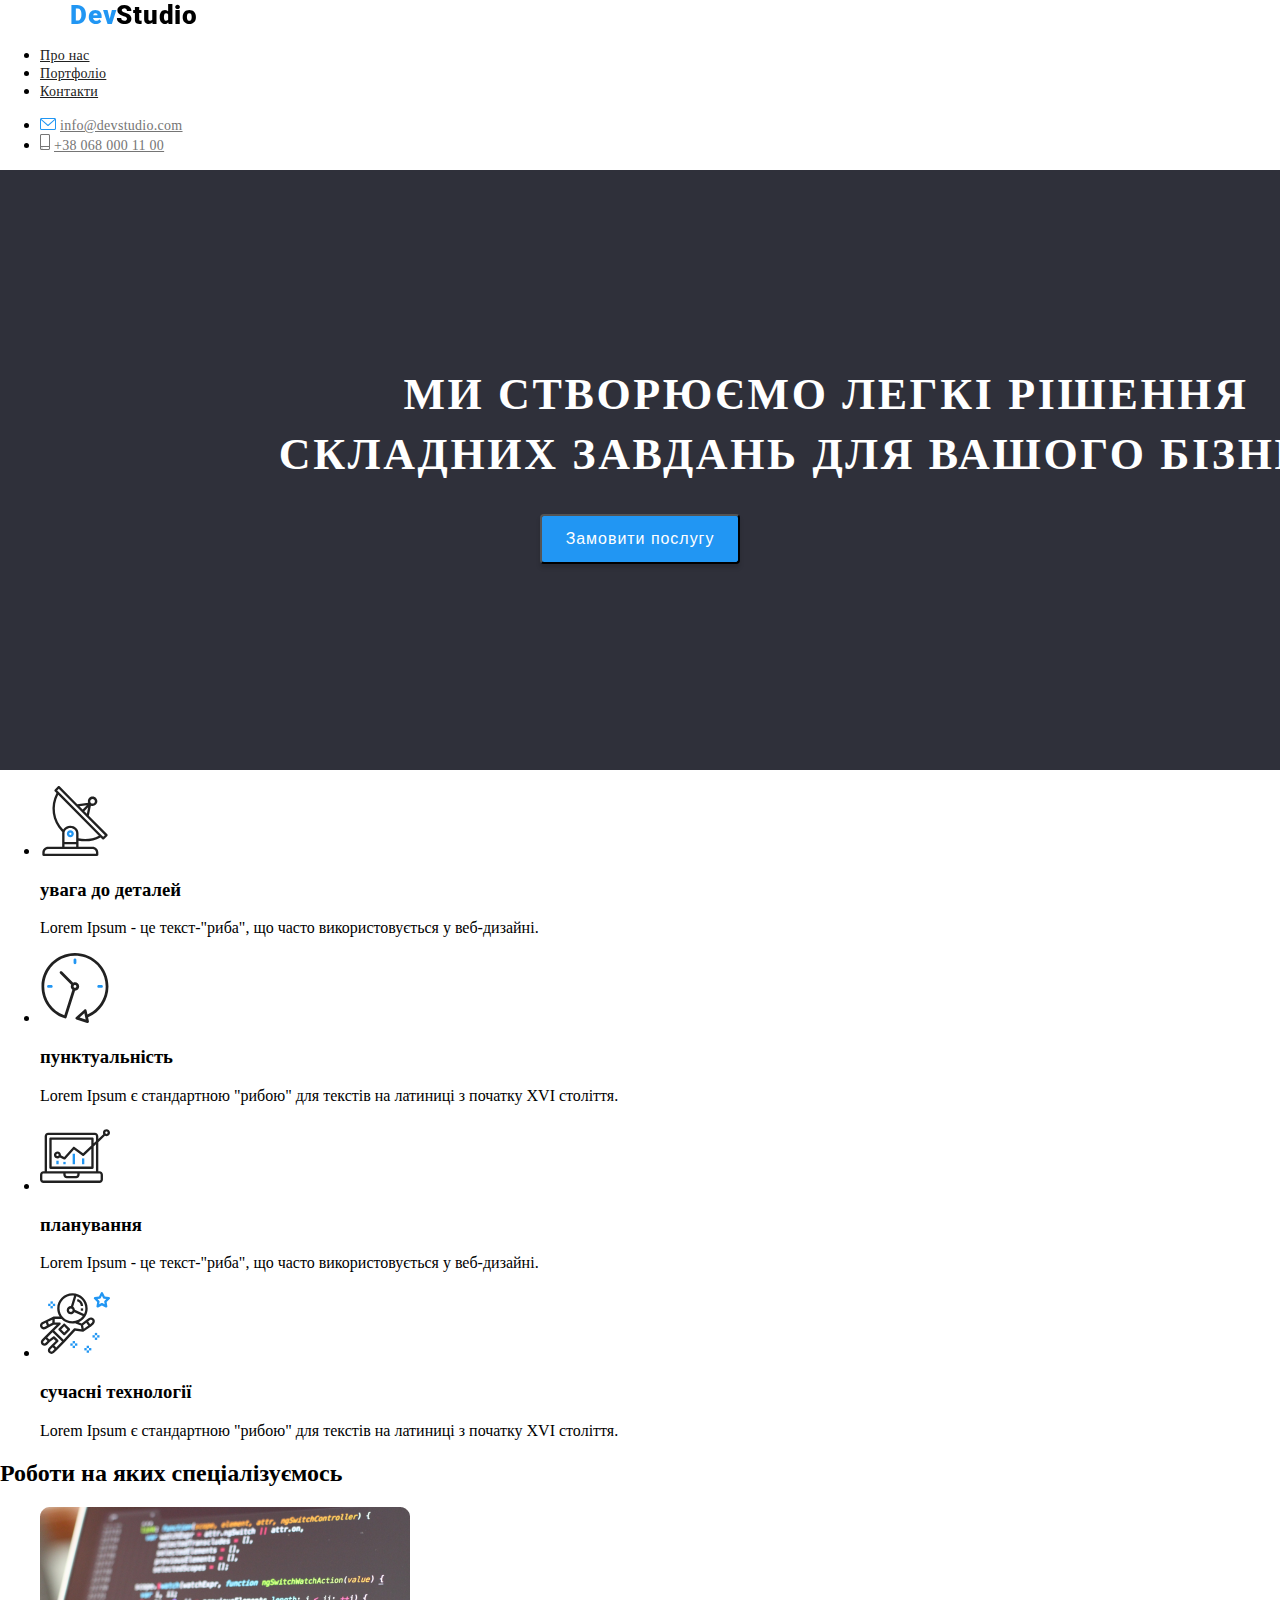
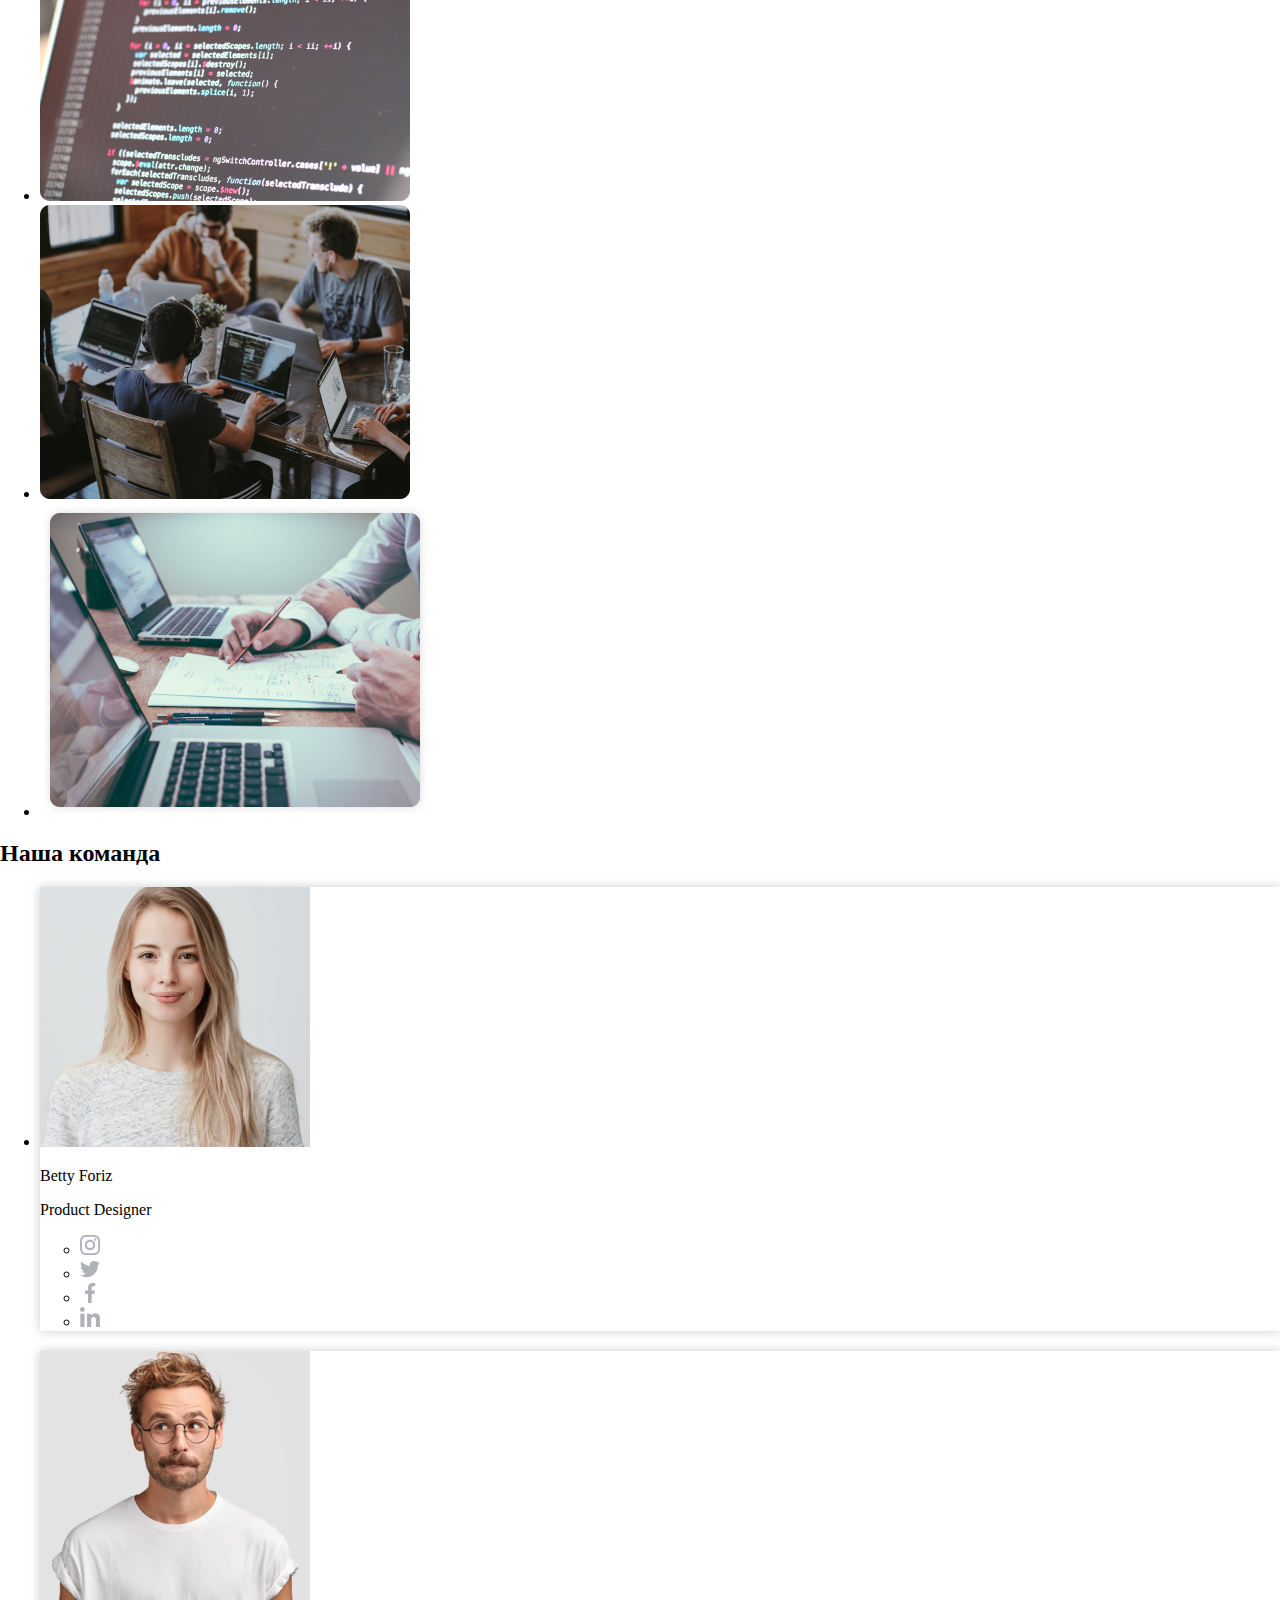
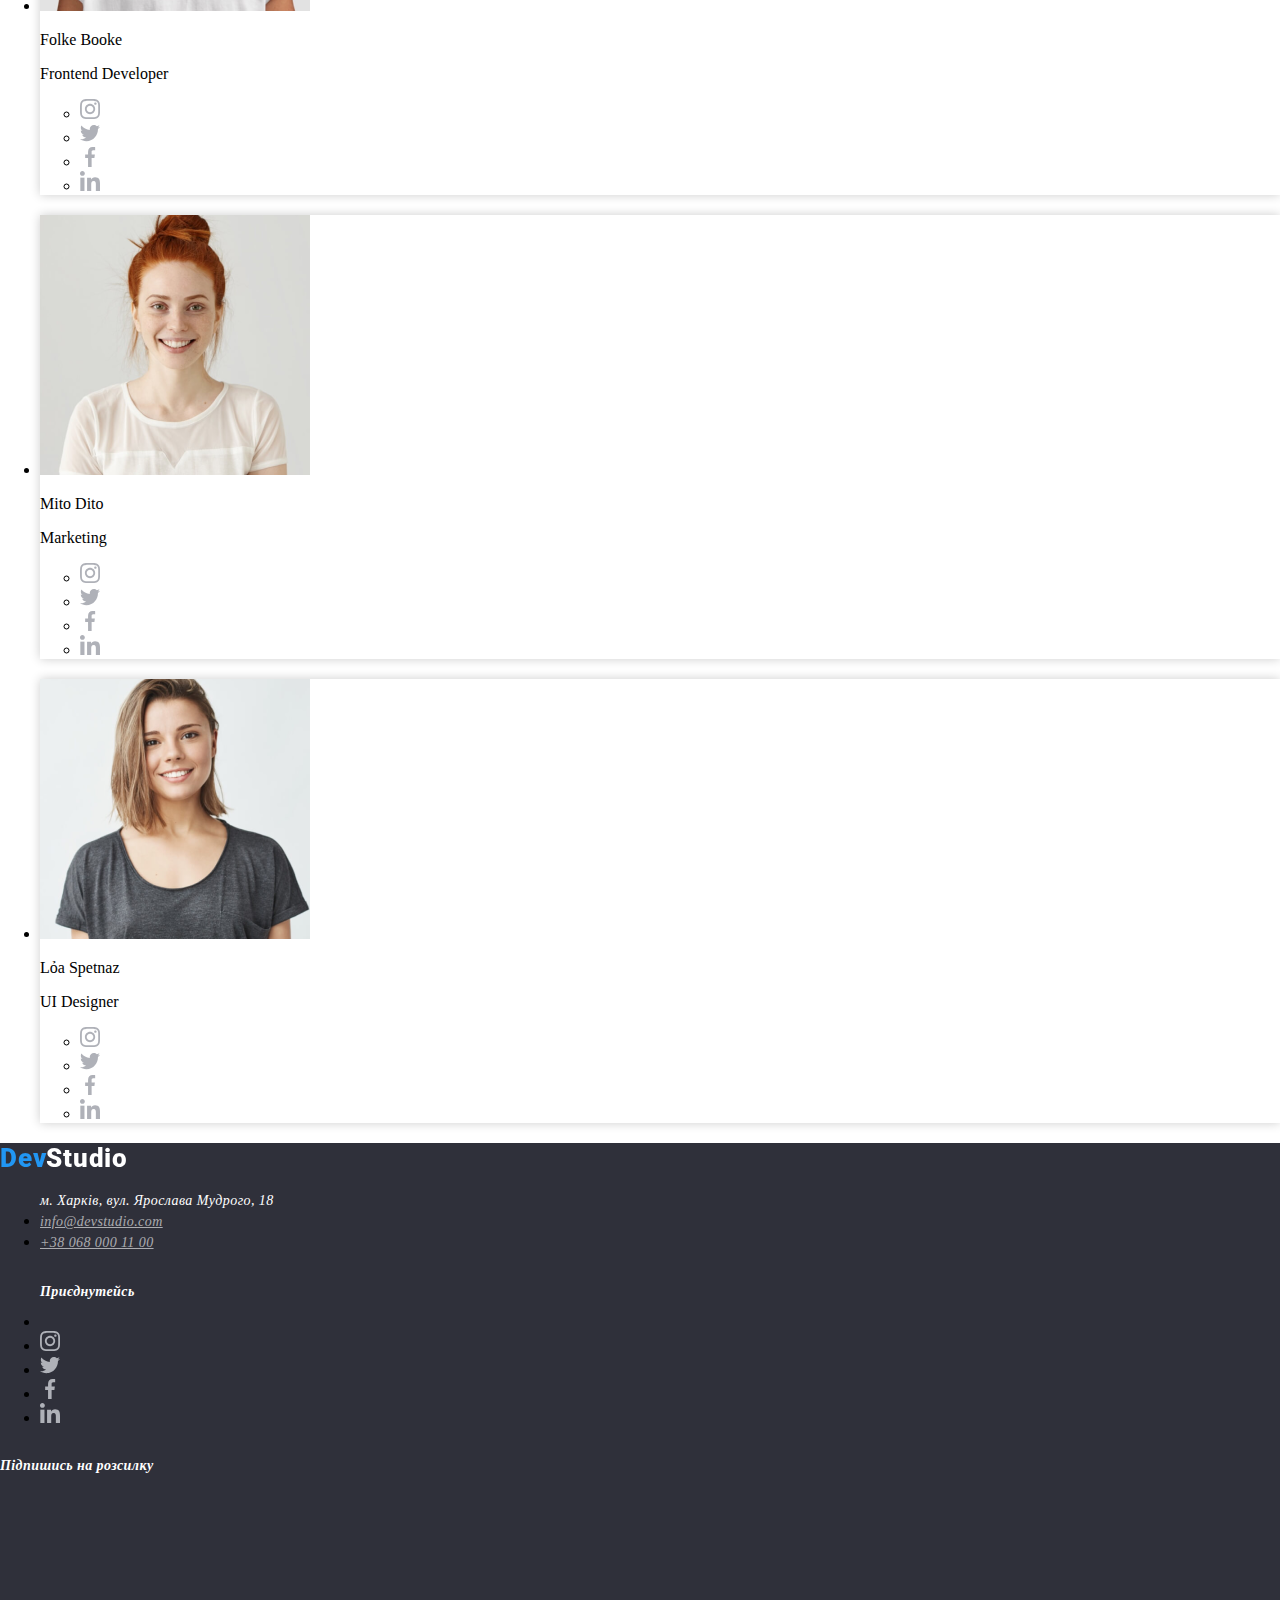
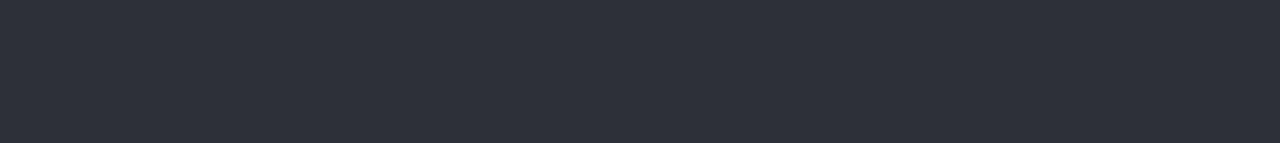
==== index.html @ 88356856 "trying to understand "svg"" ====
<!DOCTYPE html>
<html lang="en">

<head>
    <meta charset="UTF-8">
    <meta name="viewport" content="width=device-width, initial-scale=1.0">
    <link rel="stylesheet" href="./css/styles.css">
    <title>WT-MARKUP-02</title>
</head>

<body>
    <header>
            <nav>
              <a class="devtop"> DevStudio </a>  
                <ul>
                <li>
                    <a class="black-text" href="/index.html">Про нас</a>
                </li>
                <li>
                    <a class="black-text" href="/index.html">Портфоліо</a>
                </li>
                <li>
                    <a class="black-text" href="/index.html">Контакти</a>
                </li>
                </ul>
            
            </nav>
                        
                    <ul>
                        <li>
                            <img src="./images/envelope.svg" alt="emailicon">                            
                            <a class="grey-text" href="mailto: ">info@devstudio.com</a>
                        </li>
                        <li>
                            <img src="./images/smartphone.svg" alt="smartphoneicon">
                            <a class="grey-text" href="tel: ">+38 068 000 11 00</a>
                        </li>
                    </ul>   
            
    </header>

    <main>
        <section class="bg">
                <h1 class="white-text">
                    Ми створюємо легкі рішення
                <br>
                    складних завдань для вашого бізнеса
                </h1>
    <button type="button" class="button">Замовити послугу</button>
        </section>

        <section>
                <ul>
                    <li>
                        <img src="./images/antenna.svg" alt="antenna">
                        <h3>увага до деталей</h3>
                        <p>Lorem Ipsum - це текст-"риба", що часто використовується у веб-дизайні.</p>
                    </li>
                    <li>
                        <img src="./images/clock.svg" alt="clock">
                        <h3>пунктуальність</h3>
                        <p>Lorem Ipsum є стандартною "рибою" для текстів на латиниці з початку XVI століття.</p>
                    </li>
                    <li>
                        <img src="./images/diagram.svg" alt="diagram">
                        <h3>планування</h3>
                        <p>Lorem Ipsum - це текст-"риба", що часто використовується у веб-дизайні.</p>
                    </li>
                    <li>
                        <img src="./images/astronaut.svg" alt="astronaut">
                        <h3>сучасні технології</h3>
                        <p>Lorem Ipsum є стандартною "рибою" для текстів на латиниці з початку XVI століття.</p>
                    </li>
                </ul>
        </section>

        <section>
            <h2>Роботи на яких спеціалізуємось</h2>
 
            <ul>
                <li>
                    <img src="./images/code.jpg" alt="verstka">
                </li>
                <li>
                    <img src="./images/company.jpg" alt="companiya">
                </li>
                <li>
                    <img src="./images/work.jpg" alt="macbook">
                </li>
            </ul>
            
        </section>

        <section>
            <h2>
                Наша команда
            </h2>
                <ul>
                    <li class="li">
                            <img src="./images/dev1.jpg" alt="foto Betty Foriz">
                        <p>
                            Betty Foriz
                        </p>
                        <p>
                            Product Designer
                        </p>
                        <ul>
                            <li><img alt="instagram" src="./images/instagram.svg"></li> 
                            <li><img alt="twitter"   src="./images/twitter.svg"></li>
                            <li><img alt="facebook"  src="./images/facebook.svg"></li>
                            <li><img alt="linkedin"  src="./images/linkedin.svg"></li>
                        </ul>
                    </li>
                    <li class="li">
                            <img src="./images/dev2.jpg" alt="foto Folke Booke">
                        <p>
                            Folke Booke
                        </p>
                        <p>
                            Frontend Developer
                        </p>
                        <ul>
                           <li><img alt="instagram" src="./images/instagram.svg"></li> 
                           <li><img alt="twitter"   src="./images/twitter.svg"></li>
                           <li><img alt="facebook"  src="./images/facebook.svg"></li>
                           <li><img alt="linkedin"  src="./images/linkedin.svg"></li>
                        </ul>
                    </li>
                    <li class="li">
                            <img src="./images/dev3.jpg" alt="foto Mito Dito">
                        <p>
                            Mito Dito
                        </p>
                        <p>
                            Marketing
                        </p>
                        <ul>
                            <li><img alt="instagram" src="./images/instagram.svg"></li> 
                            <li><img alt="twitter"   src="./images/twitter.svg"></li>
                            <li><img alt="facebook"  src="./images/facebook.svg"></li>
                            <li><img alt="linkedin"  src="./images/linkedin.svg"></li>
                        </ul>
                    </li>
                    <li class="li">
                            <img src="./images/dev4.jpg" alt="foto Lỏa Spetnaz">
                        <p>
                            Lỏa Spetnaz
                        </p>
                        <p>
                            UI Designer
                        </p>
                        <ul>
                            <li><img alt="instagram" src="./images/instagram.svg"></li> 
                            <li><img alt="twitter"   src="./images/twitter.svg"></li>
                            <li><img alt="facebook"  src="./images/facebook.svg"></li>
                            <li><img alt="linkedin"  src="./images/linkedin.svg"></li>
                        </ul>
                    </li>
                </ul>
        </section>
</main>

 <footer class="bg2">

        <a class="devdown">
            DevStudio
        </a>

<address>

        <ul> 

        <li class="botton-text">
                 м. Харків, вул. Ярослава Мудрого, 18
        </li>
            <li>

                 <a class="botton-grey" href="mailto: ">info@devstudio.com</a> 
            </li>   

        <li>
                 <a class="botton-grey" href="tel: ">+38 068 000 11 00</a>
        </li>

        </ul>  
    <ul>
        <h2 class="botton-text">
            Приєднутейсь
        </h2>
        <li>
            <li><img alt="instagram" src="./images/instagram.svg"></li> 
            <li><img alt="twitter"   src="./images/twitter.svg"></li>
            <li><img alt="facebook"  src="./images/facebook.svg"></li>
            <li><img alt="linkedin"  src="./images/linkedin.svg"></li>
        </li>
    </ul>
    <h2 class="botton-text">
        Підпишись на розсилку
    </h2>
</address>  

</footer>
                   

</body>


</html>
---- css/styles.css ----
@import url('https://fonts.googleapis.com/css2?family=Roboto:wght@300;900&display=swap');
body {
    margin: 0;
    line-height: normal;
    }
.bg {
    position: relative;
    background-color: #2f303a;
    width: 100%;
    height: 600px;
    }
.bg2 {
    position: relative;
    background-color: #2f303a;
    width: 100%;
    height: 600px;
    }
.devtop {
    margin: -15px -200px 0px 70px;
    background-color: #2196F3;
    font-family: 'Roboto', sans-serif;
    font-size: 26px;
    font-style: normal;
    font-weight: 900;
    line-height: normal;
    letter-spacing: 0.78px;
    -webkit-background-clip: text;
    -webkit-text-fill-color: transparent;
    background-size: 100%;
    background-image: linear-gradient(90deg, #2196F3 37%, #000 30%, #000 70%);
    }
.devdown {
    background-color: #2196F3;
    font-family: 'Roboto', sans-serif;
    font-size: 26px;
    font-style: normal;
    font-weight: 900;
    line-height: normal;
    letter-spacing: 0.78px;
    -webkit-background-clip: text;
    -webkit-text-fill-color: transparent;
    background-size: 100%;
    background-image: linear-gradient(90deg,#2196F3 37%,#fff 30%,#fff 70%);
    }
.tips {
    position: relative;
    border-radius: 4px;
    background-color: #f5f4fa;
    width: 100%;
    height: 120px;
    }
.white-text {
    position: center;
    font-size: 44px;
    letter-spacing: 0.06em;
    line-height: 60px;
    text-transform: uppercase;
    font-weight: 900;
    color: #fff;
    text-align: center;
    display: inline-block;
    width: 1100px;
    margin-left: 276px;
    margin-right: auto;
    margin-top: 195px;

    }   
    .button {
        position: relative;
        border-radius: 4px;
        background-color: #2196f3;
        box-shadow: 0px 4px 4px rgba(0, 0, 0, 0.15);
        width: 200px;
        height: 50px;
        position: relative;
font-size: 16px;
letter-spacing: 0.06em;
line-height: 30px;
color: #fff;
text-align: center;
display: block;
margin-left: auto;
margin-right: auto;
        }    
.botton-text {
    position: relative;
    font-size: 14px;
    letter-spacing: 0.03em;
    line-height: 24px;
    font-family: var(--font-roboto);
    color: #fff;
    text-align: left;
    display: inline-block;
    width: 261px;
    height: 21px;
    }
.botton-grey {
    position: relative;
    font-size: 14px;
    letter-spacing: 0.03em;
    line-height: 24px;
    font-family: var(--font-roboto);
    color: rgba(255, 255, 255, 0.6);
    text-align: left;
    display: inline-block;
    width: 231px;
    height: 21px;
    }
        .black-text {
            position: relative;
            font-size: 14px;
            letter-spacing: 0.02em;
            font-weight: 500;
            font-family: var(--font-roboto);
            color: #212121;
            text-align: left;
            }
            .grey-text {
                position: relative;
                font-size: 14px;
                letter-spacing: 0.02em;
                font-weight: 500;
                font-family: var(--font-roboto);
                color: #757575;
                text-align: left;
                }
                a:hover {
                    color: #0075ff;
                  }
                
                  footer{
                    background-color: #2f303a;
                }
                .bottom-main-text-logo{
                    font-size: 26px;
                    font-weight: 700;
                    line-height: 30.52px;
                    color: white;
                
                }   
                .li {
                    box-shadow: 0 0 10px rgba(0, 0, 0, 0.2);
                    margin-bottom: 20px;
                  }
                .main-section{
                    background-color:#2f303a ;
                }
                .main-text, .button-pay-main{
                    color: white;
                    text-align: center;
                }
                .main-text{
                    font-size: 44px;
                    font-weight: 900;
                    line-height: 60px;
                }
                
                .button-pay-main{
                    background-color: #2196f3;
                    width: 200px;
                    height: 50px;
                    border: none;
                    border-radius: 4px; 
                }
                
                .header-section-group{
                    font-family: Roboto, sans-serif;
                    font-weight: 700;
                    font-size:14px ;
                    line-height:16.41px;
                
                }
                .feature-group-description{
                    font-family: Roboto, sans-serif;
                    font-weight: 400;
                    font-size: 14px ;
                    line-height: 24px;
                
                }
                
                .second-header-section{
                    font-family: Roboto, sans-serif;
                    font-weight: 700;
                    font-size: 36px ;
                    line-height: 42.19px;
                    text-align: center;
                }
                .second-section-description{
                    color: #757575;
                    font-family: Roboto, sans-serif;
                    font-weight: 400;
                    font-size: 16px ;
                    line-height: 18.75px;
                    text-align: center;
                
                }
                .third-header-text{
                    color: #212121;
                    font-family: Roboto, sans-serif;
                    font-weight: 500;
                    font-size: 16px ;
                    line-height: 18.75px;
                    text-align: center;
                } 
                <svg aria-hidden="true" style="position:absolute;width:0;height:0" xmlns="http://www.w3.org/2000/svg" overflow="hidden">
                <defs>
                <symbol id="smartphone" viewBox="0 0 20 32">
                <path d="M17 0H3C1.346 0 0 1.346 0 3v26c0 1.654 1.346 3 3 3h14c1.654 0 3-1.346 3-3V3c0-1.654-1.346-3-3-3zM3 2h14a1 1 0 011 1v21H2V3a1 1 0 011-1zm14 28H3a1 1 0 01-1-1v-3h16v3a1 1 0 01-1 1z"/>
                <path d="M4.708 27.478a.889.889 0 01.001 1.319l-.001.001a1.048 1.048 0 01-1.417 0l.001.001a.889.889 0 01-.001-1.319l.001-.001a1.048 1.048 0 011.417 0l-.001-.001z"/>
                </symbol>
                
                <symbol id="envelope" viewBox="0 0 43 32">
                <path d="M38.667 0H4C1.795 0 0 1.795 0 4v24c0 2.205 1.795 4 4 4h34.667c2.205 0 4-1.795 4-4V4c0-2.205-1.795-4-4-4zm0 2.667c.181 0 .355.037.512.104L21.334 18.238 3.489 2.771c.151-.065.327-.104.512-.104h34.667zm0 26.666H4A1.333 1.333 0 012.667 28V5.587l17.792 15.421c.233.203.539.327.875.327s.642-.124.876-.328l-.002.001L40 5.587V28c0 .736-.597 1.333-1.333 1.333z"/>
                </symbol>
                
                <symbol id="instagram" viewBox="0 0 32 32">
                <path d="M31.968 9.408c-.074-1.701-.349-2.869-.742-3.882a7.839 7.839 0 00-1.85-2.837l-.001-.001A7.906 7.906 0 0026.597.861l-.054-.018C25.524.449 24.362.176 22.661.101 20.949.019 20.405 0 16.059 0c-4.344 0-4.888.019-6.595.094-1.699.074-2.869.349-3.88.742a7.847 7.847 0 00-2.839 1.85l-.001.001A7.9 7.9 0 00.919 5.465l-.018.054C.506 6.538.232 7.7.157 9.401c-.082 1.712-.101 2.256-.101 6.602 0 4.344.019 4.888.094 6.595.075 1.701.35 2.869.744 3.882a7.915 7.915 0 001.849 2.837l.001.001c.8.813 1.77 1.443 2.832 1.843 1.019.395 2.182.67 3.882.744 1.707.075 2.251.094 6.595.094 4.346 0 4.89-.019 6.595-.094 1.701-.074 2.869-.349 3.882-.742a8.237 8.237 0 004.664-4.628l.019-.055c.394-1.019.669-2.182.744-3.882.075-1.707.093-2.251.093-6.595s-.006-4.888-.08-6.595zm-2.88 13.066c-.07 1.563-.333 2.406-.55 2.97a5.341 5.341 0 01-3.004 3.024l-.036.012c-.56.219-1.411.482-2.968.55-1.688.075-2.194.094-6.464.094-4.269 0-4.782-.019-6.464-.094-1.563-.069-2.406-.331-2.97-.55a4.953 4.953 0 01-1.836-1.192l-.001-.001a4.978 4.978 0 01-1.184-1.803L3.6 25.45c-.218-.563-.48-1.413-.549-2.97-.075-1.688-.094-2.195-.094-6.464 0-4.27.019-4.784.094-6.464.069-1.563.331-2.406.549-2.97a4.897 4.897 0 011.198-1.837l.002-.002a4.972 4.972 0 011.806-1.182l.034-.011c.56-.219 1.411-.48 2.968-.55 1.688-.074 2.195-.093 6.464-.093 4.275 0 4.782.019 6.464.093 1.563.069 2.406.331 2.97.55a4.91 4.91 0 011.837 1.194c.531.52.938 1.144 1.195 1.84.218.56.48 1.411.549 2.968.075 1.688.094 2.194.094 6.464 0 4.269-.019 4.768-.094 6.458z"/>
                <path d="M16.059 7.782a8.223 8.223 0 00-8.219 8.221v.002a8.222 8.222 0 1016.444 0 8.222 8.222 0 00-8.222-8.222h-.002zm0 13.552a5.333 5.333 0 01.001-10.666h.001a5.334 5.334 0 110 10.668zM26.525 7.458a1.92 1.92 0 01-3.84 0 1.92 1.92 0 013.84 0z"/>
                </symbol>
                
                <symbol id="twitter" viewBox="0 0 32 32">
                <path d="M32 6.078c-1.1.493-2.376.857-3.713 1.028l-.068.007a6.556 6.556 0 002.873-3.579l.013-.046a12.88 12.88 0 01-4.076 1.573l-.084.014A6.558 6.558 0 0015.6 9.557v.004c0 .52.043 1.021.152 1.496-5.454-.266-10.28-2.88-13.522-6.861a6.524 6.524 0 00-.902 3.313v.001a6.57 6.57 0 002.914 5.451 6.453 6.453 0 01-2.994-.823l.033.017v.072a6.592 6.592 0 005.213 6.44l.043.008a6.403 6.403 0 01-1.662.215h-.061.003c-.419 0-.843-.024-1.242-.112.85 2.598 3.261 4.509 6.13 4.57a13.093 13.093 0 01-8.122 2.8H1.57h.001-.062c-.531 0-1.055-.034-1.569-.099l.061.006c2.826 1.846 6.287 2.944 10.004 2.944h.063-.003c12.072 0 18.672-10 18.672-18.669 0-.288-.01-.57-.024-.848a13.203 13.203 0 003.258-3.355l.03-.047z"/>
                </symbol>
                
                <symbol id="facebook" viewBox="0 0 32 32">
                <path d="M21.328 5.312h2.923V.224A36.483 36.483 0 0020.143 0h-.156.008c-4.213 0-7.099 2.65-7.099 7.52V12H8.25v5.688h4.646V32h5.699V17.69h4.459l.707-5.688h-5.168V8.08c0-1.643.443-2.768 2.734-2.768z"/>
                </symbol>
                
                <symbol id="linkedin" viewBox="0 0 32 32">
                <path d="M31.992 32H32V20.262c0-5.741-1.237-10.163-7.947-10.163-3.227 0-5.392 1.77-6.277 3.45h-.093v-2.914h-6.365v21.363h6.627V21.42c0-2.786.528-5.48 3.978-5.48 3.398 0 3.448 3.179 3.448 5.658V32h6.621zM.528 10.635h6.635V32H.528V10.635zM3.843 0A3.843 3.843 0 000 3.843c0 2.12 1.722 3.878 3.843 3.878 2.12 0 3.842-1.757 3.842-3.878S5.965.002 3.844 0z"/>
                </symbol>
                
                
                <symbol id="antenna" viewBox="0 0 32 32">
                <path fill="var(--color1, #212121)" d="M30.773 22.098l-8.443-8.505.937-4.616c.225.09.485.144.758.146h.033a2.16 2.16 0 10-2.029-1.42l-.005-.015-4.96.606L8.973.161a.53.53 0 00-.376-.16.536.536 0 00-.373.155L6.712 1.66a.535.535 0 000 .754l.814.825C6.383 5.301 5.71 7.761 5.71 10.378c0 4.106 1.656 7.824 4.336 10.525l-.001-.001a.49.49 0 00.146.097 2.986 2.986 0 00-.052.546v6.188h-6.4a2.669 2.669 0 00-2.667 2.666v1.067c0 .295.239.534.534.534H26.14a.534.534 0 00.533-.534v-1.067a2.67 2.67 0 00-2.666-2.666h-6.4v-2.742a14.784 14.784 0 0010.166-1.502l-.077.039.818.823a.534.534 0 00.376.16.536.536 0 00.373-.155l1.512-1.504a.535.535 0 000-.754zM23.28 6.233a1.067 1.067 0 11.752 1.822h-.004a1.066 1.066 0 01-.747-1.822h-.002zm-1.256 3.504l-.598 2.946-1.175-1.183 1.774-1.763zm-.605-.902l-1.92 1.909-1.486-1.493 3.406-.416zM24.004 28.8a1.6 1.6 0 011.6 1.6v.534H2.138V30.4a1.6 1.6 0 011.6-1.6h20.267zm-7.466-2.134v1.067h-5.334v-1.067h5.334zM11.204 25.6v-4.053c0-1.294 1.196-2.346 2.667-2.346s2.667 1.053 2.667 2.346V25.6h-5.334zm6.4-1.696v-2.357c0-1.882-1.675-3.413-3.733-3.413h-.058c-1.353 0-2.54.707-3.213 1.771l-.009.016a13.817 13.817 0 01-3.812-9.55c0-2.314.567-4.496 1.569-6.414l-.036.077 18.602 18.709c-1.823.947-3.979 1.502-6.266 1.502-1.079 0-2.128-.124-3.136-.357l.093.018zm11.289-.684L7.836 2.039l.754-.752 7.935 7.98c.004 0 .006.007.01.01l13.114 13.191-.757.752z"/>
                <path fill="var(--color2, #2196f3)" d="M13.876 20.267h-.007a1.6 1.6 0 00-.003 3.2h.007a1.6 1.6 0 00.002-3.2zm.373 1.978a.534.534 0 11-.378-.912.533.533 0 01.374.911h.005z"/>
                </symbol>
                
                <symbol id="clock" viewBox="0 0 32 32">
                <path fill="var(--color1, #212121)" d="M31.296 15.301C31.295 6.849 24.441-.002 15.988 0S.685 6.855.687 15.308c.002 6.788 4.422 12.543 10.541 14.545l.108.031a.667.667 0 00.529-.065.636.636 0 00.283-.357l3.865-12.25a1.913 1.913 0 10-.852-3.63l.011-.005-5.106-5.107a.638.638 0 00-.902.902l5.103 5.109a1.847 1.847 0 00-.191.826c0 .602.283 1.137.723 1.48l.004.003-3.682 11.673C3.843 25.782.117 17.709 2.797 10.431S13.551-.573 20.829 2.108c7.278 2.681 11.004 10.754 8.323 18.032-1.345 3.581-4.003 6.406-7.374 7.938l-.088.036-.398-1.874a.639.639 0 00-1.05-.343l.001-.001-3.837 3.426a.637.637 0 00.227 1.083l.005.001 4.899 1.563a.637.637 0 00.818-.744l.001.004-.391-1.839c5.528-2.374 9.329-7.772 9.329-14.057v-.034.002zm-15.304-.637a.638.638 0 010 1.276.638.638 0 010-1.276zm2.1 14.864l2.184-1.948.603 2.84-2.787-.892z"/>
                <path fill="var(--color2, #2196f3)" d="M15.354 3.185V4.46a.638.638 0 001.276 0V3.185a.638.638 0 10-1.276 0zM3.876 14.664a.638.638 0 000 1.276h1.275a.638.638 0 000-1.276H3.876zm24.232 1.275a.638.638 0 000-1.276h-1.275a.638.638 0 000 1.276h1.275z"/>
                </symbol>
                
                <symbol id="diagram" viewBox="0 0 32 32">
                <path fill="var(--color2, #2196f3)" d="M14.926 14.965h1.066v4.798h-1.066v-4.798zm4.264 2.132h1.066v2.665H19.19v-2.665zm-8.529 1.599h1.066v1.066h-1.066v-1.066zm-3.198-.533h1.066v1.599H7.463v-1.599z"/>
                <path fill="var(--color1, #212121)" d="M1.599 28.291h25.586a1.6 1.6 0 001.599-1.599V24.56a1.6 1.6 0 00-1.599-1.599h-.533V9.667l3.028-2.868a1.608 1.608 0 10-.742-.752l-.004-.01-2.281 2.162v-1.23a1.6 1.6 0 00-1.599-1.599H3.731a1.6 1.6 0 00-1.599 1.599v15.992h-.533A1.6 1.6 0 000 24.56v2.132a1.6 1.6 0 001.599 1.599zM30.384 4.837a.533.533 0 010 1.066.533.533 0 010-1.066zM3.198 6.969c0-.294.239-.533.533-.533h21.323c.294 0 .533.239.533.533v2.239l-1.066 1.013V8.036a.534.534 0 00-.534-.534H4.798a.534.534 0 00-.534.533v13.327c0 .294.239.533.534.533h19.189a.534.534 0 00.534-.533v-9.675l1.066-1.01V22.96H3.198V6.969zm4.798 6.93h-.005a1.6 1.6 0 101.112 2.748l1.853.93a.535.535 0 00.636-.122l3.939-4.432 3.872 2.902a.534.534 0 00.686-.039l3.365-3.188v8.131H5.331V8.568h18.123v2.661l-3.771 3.572-3.904-2.927a.534.534 0 00-.718.071v.001l-3.993 4.493-1.493-.746c.011-.064.017-.128.02-.193a1.6 1.6 0 00-1.599-1.599zm.533 1.599a.533.533 0 01-1.066 0 .533.533 0 011.066 0zm3.198 8.528h5.33v.533a.533.533 0 01-.533.533h-4.265a.533.533 0 01-.533-.533v-.533zm-10.66.534c0-.294.238-.533.533-.533h9.062v.533a1.6 1.6 0 001.599 1.599h4.265a1.6 1.6 0 001.599-1.599v-.533h9.062c.294 0 .533.239.533.533v2.132a.533.533 0 01-.533.533H1.601a.533.533 0 01-.533-.533V24.56z"/>
                </symbol>
                
                <symbol id="astronaut" viewBox="0 0 32 32">
                <path fill="var(--color2, #2196f3)" d="M31.974 4.524a.535.535 0 00-.427-.362h-.003l-1.911-.278-.855-1.731c-.179-.365-.777-.365-.956 0l-.855 1.731-1.911.278a.534.534 0 00-.296.91l1.383 1.348-.326 1.903a.532.532 0 00.774.562l1.709-.899 1.709.899a.534.534 0 00.773-.565v.003l-.326-1.903 1.383-1.348a.535.535 0 00.134-.55l.001.004zm-2.463 1.327a.53.53 0 00-.153.472l.191 1.114-1-.526a.525.525 0 00-.501.001l.003-.001-1 .526.191-1.114a.53.53 0 00-.152-.472l-.811-.79 1.119-.162a.532.532 0 00.402-.292l.5-1.013.5 1.013a.532.532 0 00.402.292l1.119.162-.809.79zm-3.377 14.671h-1.067v1.067h1.067v-1.067zm0 2.134h-1.067v1.066h1.067v-1.066zm1.066-1.067h-1.067v1.067H27.2v-1.067zm-2.133 0H24v1.067h1.067v-1.067zm-2.667 4.8h-1.067v1.067H22.4v-1.067zm0 2.134h-1.067v1.067H22.4v-1.067zm1.067-1.067H22.4v1.067h1.067v-1.067zm-2.133 0h-1.067v1.067h1.067v-1.067zM16 24.256h-1.066v1.067H16v-1.067zm0 2.133h-1.066v1.067H16v-1.067zm1.067-1.067H16v1.067h1.067v-1.067zm-2.133 0h-1.067v1.067h1.067v-1.067zm-9.067-19.2H4.801v1.066h1.066V6.122zm0 2.134H4.801v1.066h1.066V8.256zm1.066-1.067H5.866v1.067h1.066V7.189zm-2.133 0H3.733v1.067H4.8V7.189z"/>
                <path fill="var(--color1, #212121)" d="M24.715 14.16a1.774 1.774 0 00-1.179-.703l-.009-.001a1.769 1.769 0 00-1.344.355l.004-.003-1.253.96-1.898 1.417-1.358-.541c2.421-1.086 4.113-3.508 4.113-6.32 0-3.823-3.122-6.934-6.961-6.934S7.869 5.5 7.869 9.324c0 1.386.415 2.674 1.12 3.759l-2.768-.024c-.009 0-.016.005-.023.005a.511.511 0 00-.159.033l.004-.001c-.013.005-.026.007-.038.013-.006.003-.013.003-.019.006l-3.233 1.596-.001.001-1.893.91a.5.5 0 00-.065.036l.001-.001a1.782 1.782 0 00-.594 2.306l-.005-.01c.22.424.592.742 1.043.885l.013.003a1.772 1.772 0 001.388-.133l-.009.005 1.388-.738 2.264-1.169 1.357-.008-5.442 5.415-.001.001-1.339 1.333a1.643 1.643 0 00-.491 1.173v.005a1.668 1.668 0 001.667 1.664h.002a1.67 1.67 0 001.18-.485l1.314-1.309 1.741-1.3.901.897L4.07 27.28a1.643 1.643 0 00-.491 1.173v.004a1.662 1.662 0 001.666 1.664h.003a1.67 1.67 0 001.18-.485l4.488-4.472c.007-.006.016-.009.022-.016l5.166-5.658 3.471.494a.474.474 0 00.262-.032c.017-.006.032-.015.049-.023.019-.01.039-.015.058-.027l3.213-2.133c.012-.008.018-.021.029-.03.013-.01.029-.014.041-.026l1.271-1.191c.348-.326.564-.787.564-1.3 0-.4-.132-.769-.355-1.066l.003.005zM2.13 17.77a.706.706 0 01-.564.05l.005.001a.717.717 0 01-.215-1.258l.002-.001 1.314-.632.316.924.133.389-.992.527zm3.497-1.828l-1.548.8-.255-.746-.184-.537 2.027-1.001-.04 1.484zm15.1-6.62c0 .918-.219 1.785-.599 2.56l-4.181-1.899a1.865 1.865 0 00-.782-1.384l-.006-.004 1.464-4.861c2.377.757 4.104 2.975 4.104 5.588zm-11.789 0c0-3.235 2.644-5.867 5.894-5.867.253 0 .5.022.745.053l-1.432 4.753c-.019 0-.037-.006-.057-.006h-.001a1.872 1.872 0 00-1.872 1.867 1.873 1.873 0 001.872 1.867h.001c.695 0 1.295-.383 1.618-.944l3.863 1.755a5.891 5.891 0 01-4.737 2.39c-3.25 0-5.894-2.632-5.894-5.867zm5.957.8c0 .441-.362.8-.806.8h-.001a.804.804 0 01-.804-.8c0-.441.361-.8.806-.8s.806.359.806.8zM2.464 25.146a.606.606 0 01-.855.001.591.591 0 010-.844l.962-.959.852.848-.959.954zm3.214 3.734a.606.606 0 01-.855.001.591.591 0 010-.844l.963-.959.852.848-.96.955zm3.482-3.469l-.001.001-1.765 1.76-.852-.848 1.765-1.757a.527.527 0 00.09-.136c.007-.014.02-.026.026-.04.016-.041.019-.085.026-.128.003-.025.014-.048.014-.073 0-.035-.013-.07-.02-.105-.006-.032-.006-.064-.019-.096a.536.536 0 00-.092-.138c-.01-.012-.014-.026-.025-.038h-.001l-.001-.002-1.607-1.6c-.017-.017-.039-.024-.058-.038a.491.491 0 00-.084-.056l-.003-.001a.527.527 0 00-.09-.031l-.003-.001a.502.502 0 00-.101-.02h-.025a.603.603 0 00-.075.005h.003c-.036.005-.069.009-.104.021s-.064.027-.094.045c-.02.011-.043.015-.061.029l-1.774 1.324-.901-.897 2.399-2.386 4.36 4.289-.928.919zm6.819-7.017c-.016-.002-.03.004-.046.003l-.027-.001a.562.562 0 00-.092.008h.003a.484.484 0 00-.187.07l.002-.001a.492.492 0 00-.083.061c-.013.011-.028.016-.04.029l-4.698 5.146-4.328-4.256 2.833-2.818a.535.535 0 00-.378-.911h-.002l-2.219.013.028-1.607 3.104.027a6.928 6.928 0 004.978 2.101h.003c.438 0 .864-.046 1.28-.122.04.032.08.064.129.085l2.41.96.152.758.178.886-3.003-.427zm4.041.178l-.313-1.558 1.446-1.08.946 1.257-2.08 1.381zm3.753-2.831l-.837.785-.931-1.236.831-.637a.735.735 0 01.543-.143.718.718 0 01.621.71.71.71 0 01-.226.521z"/>
                <path fill="var(--color1, #212121)" d="M13.602 18.544l-2.143-2.134a.53.53 0 00-.752 0l-2.143 2.133a.535.535 0 000 .756l2.142 2.134a.53.53 0 00.752 0l2.143-2.134a.532.532 0 000-.756zm-2.519 1.759l-1.387-1.381 1.386-1.381 1.387 1.381-1.387 1.381zm6.081-15.232l-.258 1.036c.071.018 1.738.452 1.738 2.149h1.067c0-2.017-1.666-2.965-2.547-3.184zm2.547 4.251h-1.067v1.066h1.067V9.322z"/>
                </symbol>
                
                <symbol id="subscribe" viewBox="0 0 32 32">
                <path d="M32 0l-32 18 10.227 3.787 15.773-14.787-11.997 16.187 0.009 0.003-0.012-0.003v8.813l5.735-6.691 7.267 2.691 4.999-28z"></path>
                </symbol>
                
                </defs>
                </svg>
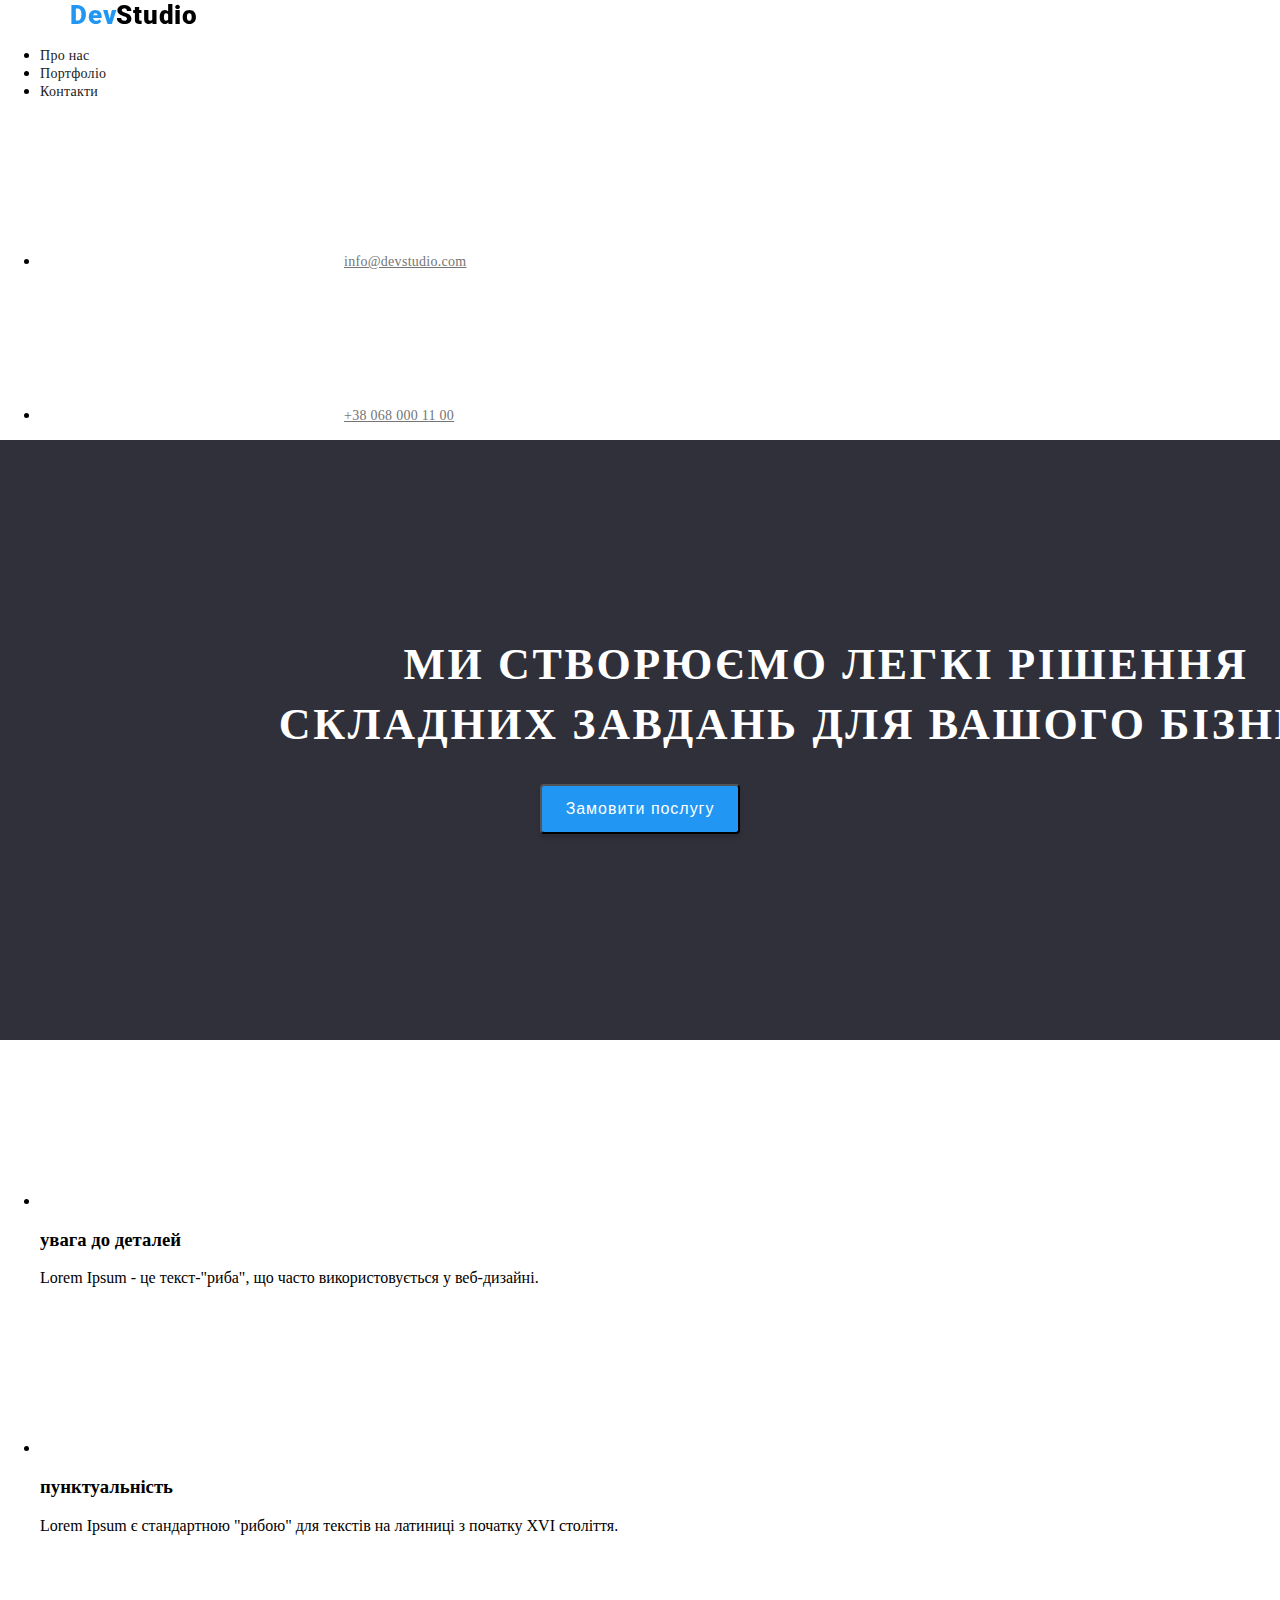
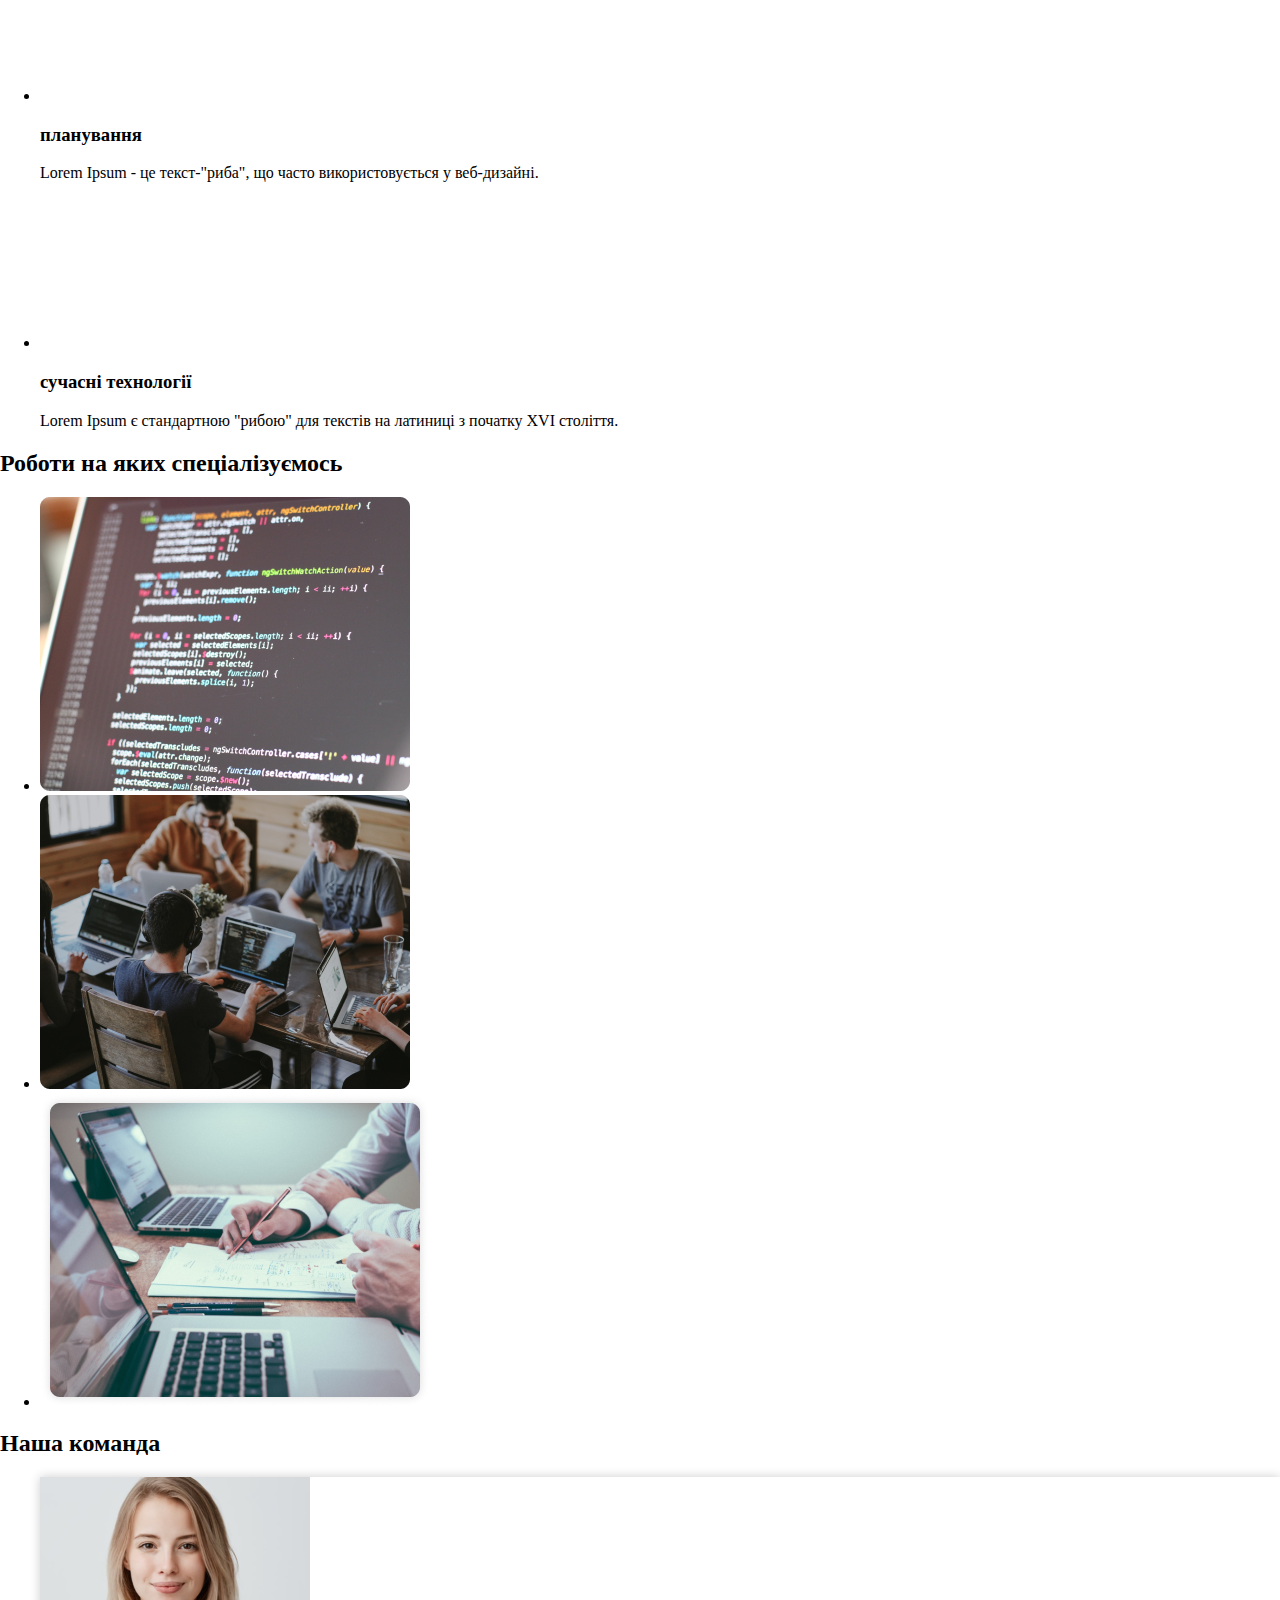
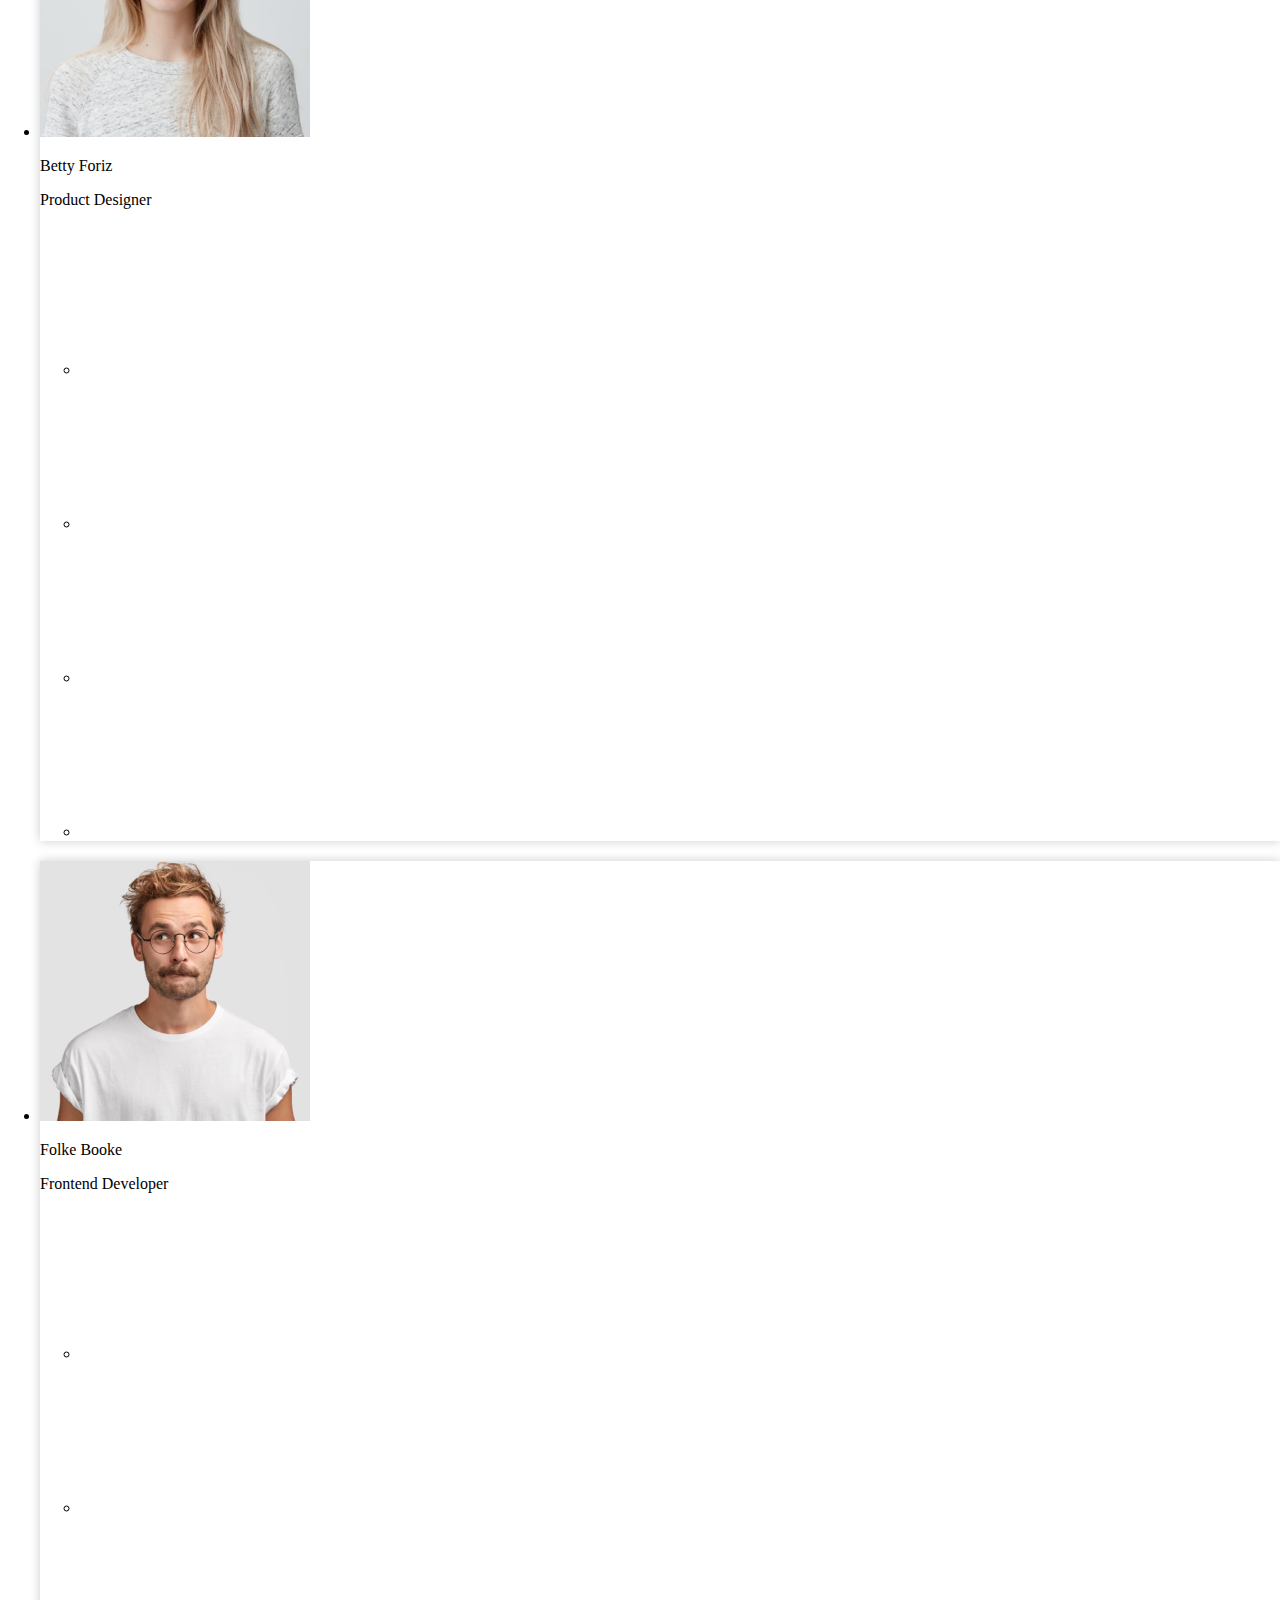
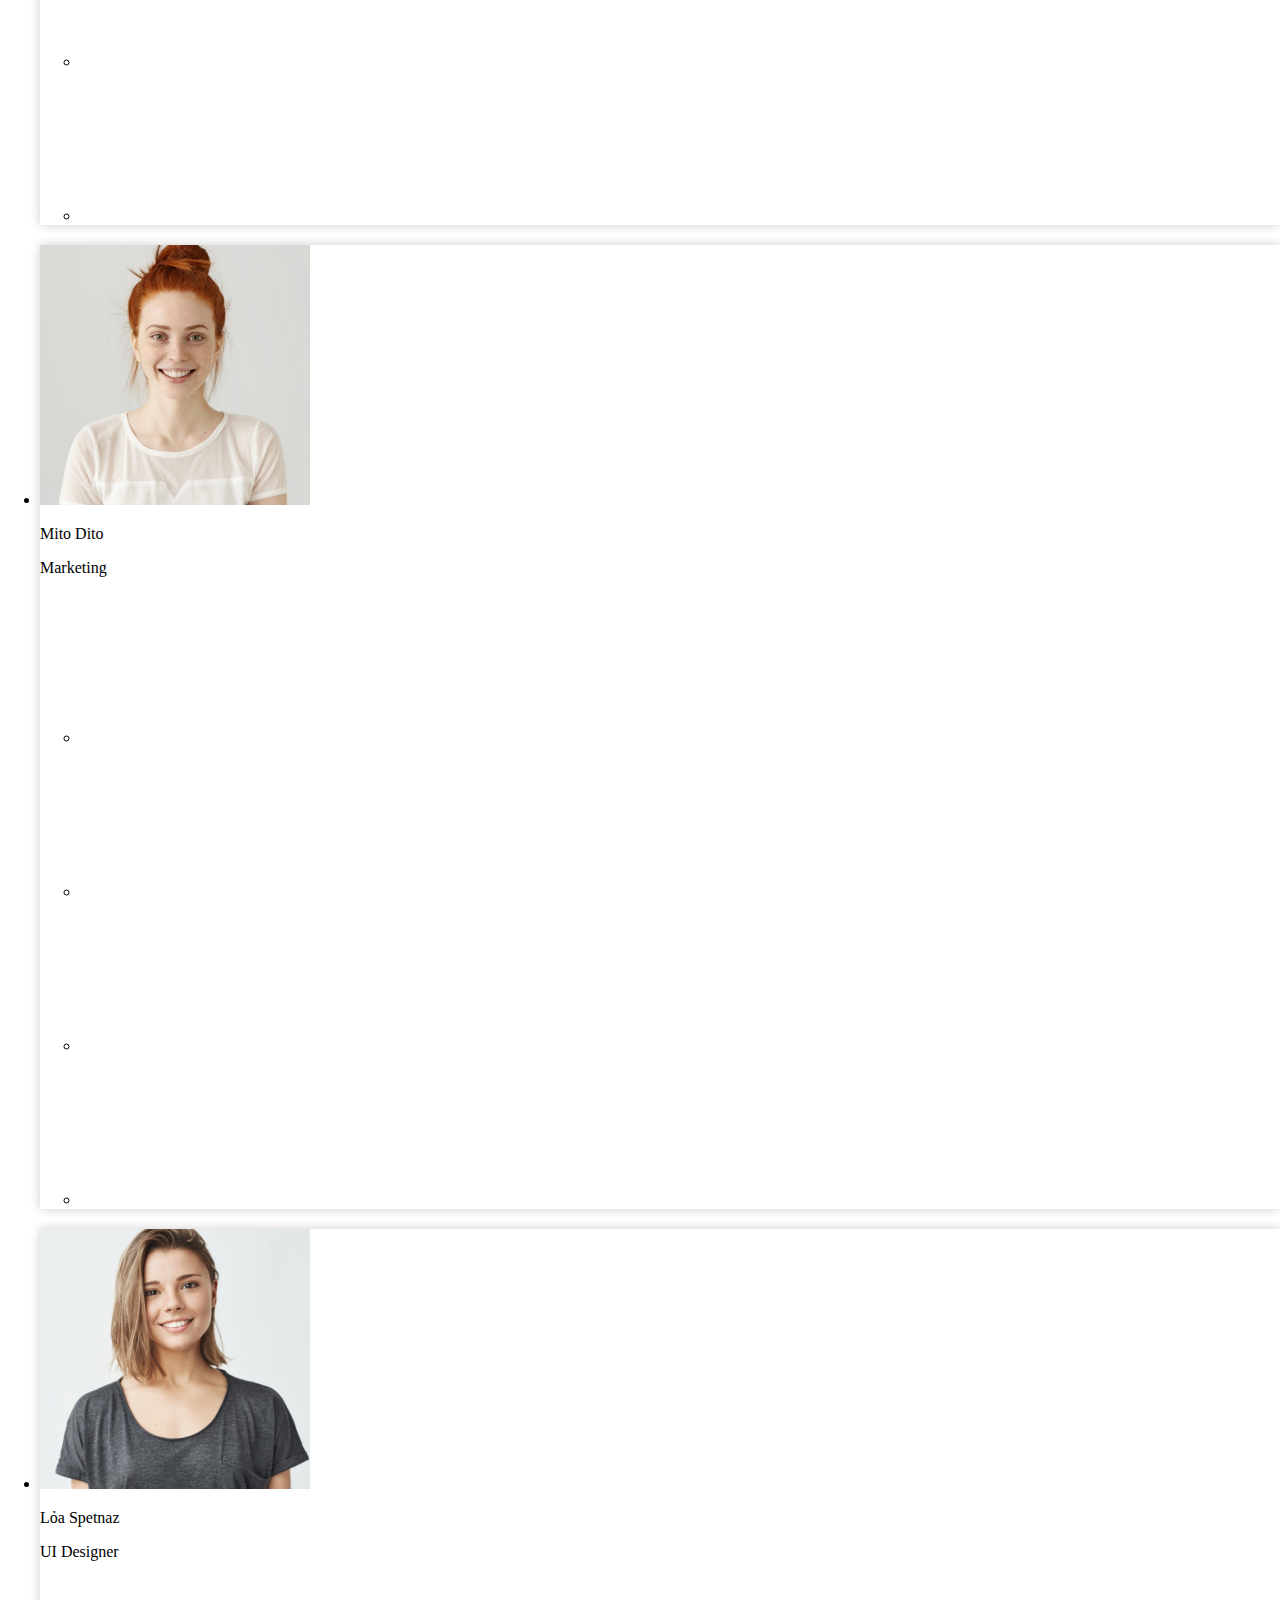
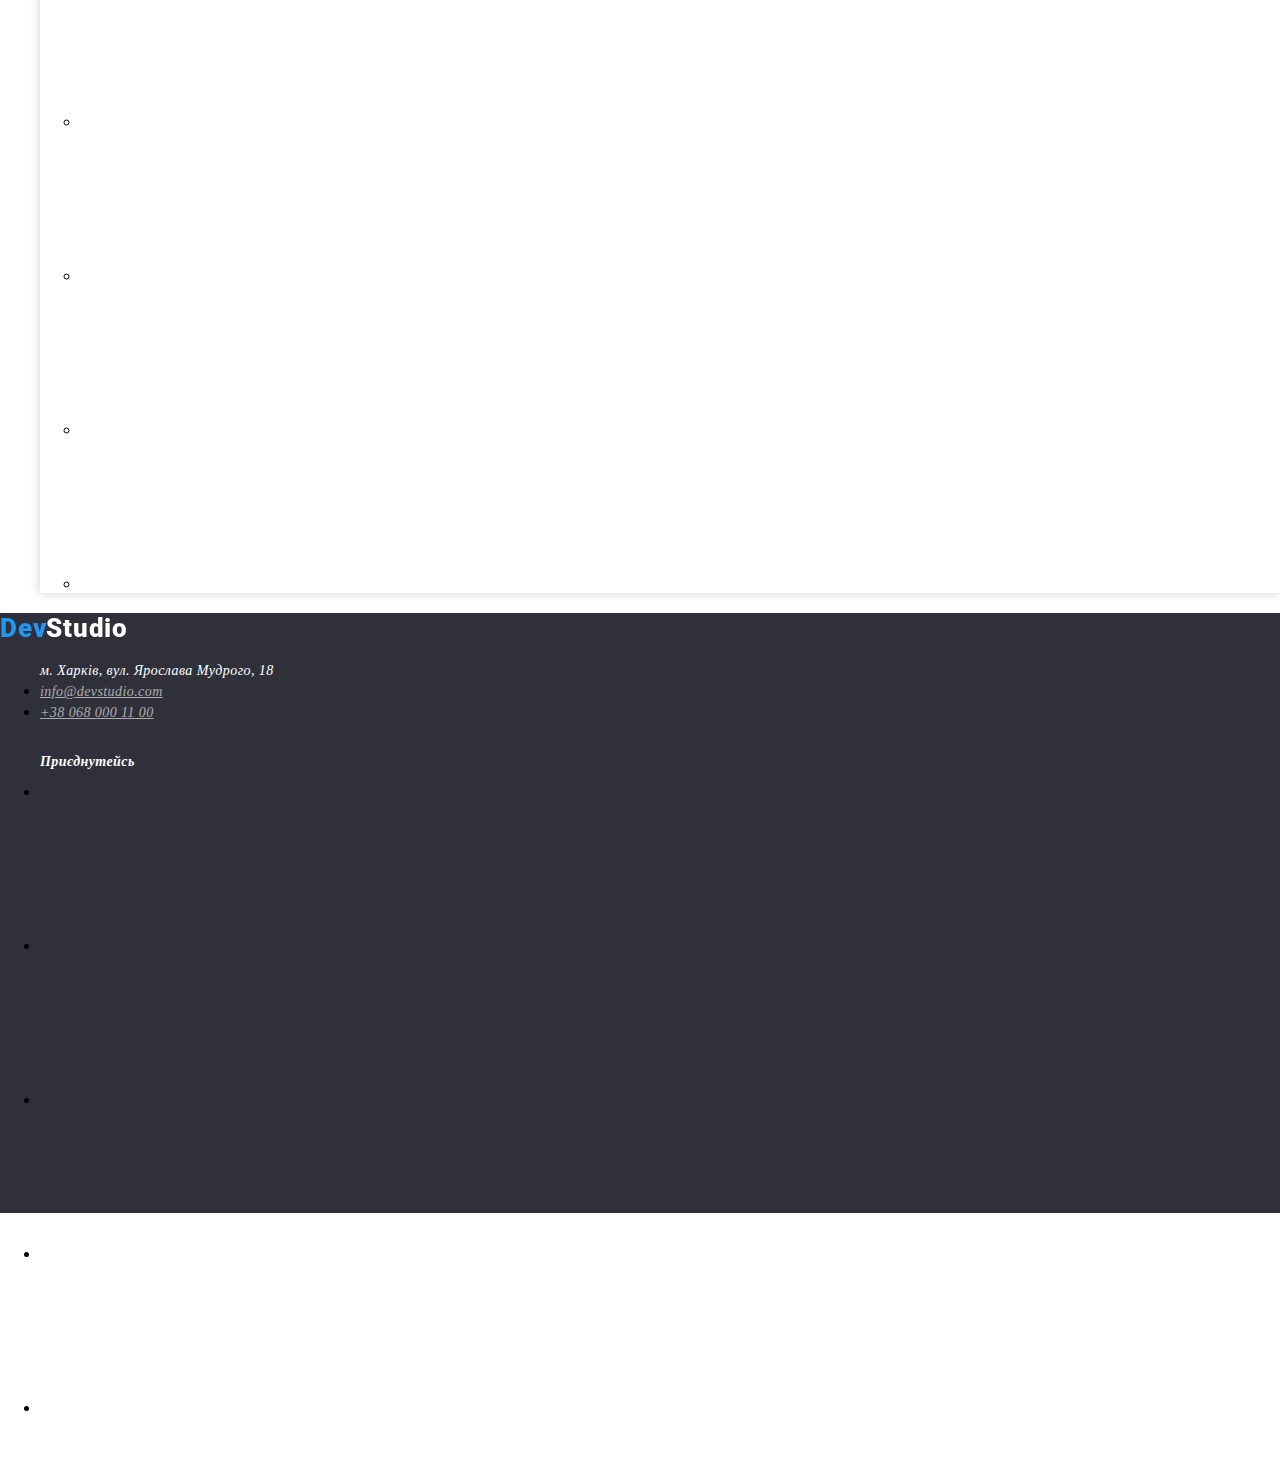
==== commit 2032c19a: "problems with  /svg" ====
--- a/index.html
+++ b/index.html
@@ -14,13 +14,13 @@
               <a class="devtop"> DevStudio </a>  
                 <ul>
                 <li>
-                    <a class="black-text" href="/index.html">Про нас</a>
-                </li>
-                <li>
-                    <a class="black-text" href="/index.html">Портфоліо</a>
-                </li>
-                <li>
-                    <a class="black-text" href="/index.html">Контакти</a>
+                    <a class="black-text">Про нас</a>
+                </li>
+                <li>
+                    <a class="black-text">Портфоліо</a>
+                </li>
+                <li>
+                    <a class="black-text">Контакти</a>
                 </li>
                 </ul>
             
@@ -28,11 +28,11 @@
                         
                     <ul>
                         <li>
-                            <img src="./images/envelope.svg" alt="emailicon">                            
+                            <svg src="./images/envelope.svg" alt="emailicon"></svg>                            
                             <a class="grey-text" href="mailto: ">info@devstudio.com</a>
                         </li>
                         <li>
-                            <img src="./images/smartphone.svg" alt="smartphoneicon">
+                            <svg src="./images/smartphone.svg" alt="smartphoneicon"></svg>
                             <a class="grey-text" href="tel: ">+38 068 000 11 00</a>
                         </li>
                     </ul>   
@@ -52,22 +52,22 @@
         <section>
                 <ul>
                     <li>
-                        <img src="./images/antenna.svg" alt="antenna">
+                        <svg src="./images/antenna.svg" alt="antenna"></svg>
                         <h3>увага до деталей</h3>
                         <p>Lorem Ipsum - це текст-"риба", що часто використовується у веб-дизайні.</p>
                     </li>
                     <li>
-                        <img src="./images/clock.svg" alt="clock">
+                        <svg src="./images/clock.svg" alt="clock"></svg>
                         <h3>пунктуальність</h3>
                         <p>Lorem Ipsum є стандартною "рибою" для текстів на латиниці з початку XVI століття.</p>
                     </li>
                     <li>
-                        <img src="./images/diagram.svg" alt="diagram">
+                        <svg src="./images/diagram.svg" alt="diagram"></svg>
                         <h3>планування</h3>
                         <p>Lorem Ipsum - це текст-"риба", що часто використовується у веб-дизайні.</p>
                     </li>
                     <li>
-                        <img src="./images/astronaut.svg" alt="astronaut">
+                        <svg src="./images/astronaut.svg" alt="astronaut"></svg>
                         <h3>сучасні технології</h3>
                         <p>Lorem Ipsum є стандартною "рибою" для текстів на латиниці з початку XVI століття.</p>
                     </li>
@@ -105,10 +105,10 @@
                             Product Designer
                         </p>
                         <ul>
-                            <li><img alt="instagram" src="./images/instagram.svg"></li> 
-                            <li><img alt="twitter"   src="./images/twitter.svg"></li>
-                            <li><img alt="facebook"  src="./images/facebook.svg"></li>
-                            <li><img alt="linkedin"  src="./images/linkedin.svg"></li>
+                            <li><svg alt="instagram" src="./images/instagram.svg"></svg></li> 
+                            <li><svg alt="twitter"   src="./images/twitter.svg"></svg></li>
+                            <li><svg alt="facebook"  src="./images/facebook.svg"></svg></li>
+                            <li><svg alt="linkedin"  src="./images/linkedin.svg"></svg></li>
                         </ul>
                     </li>
                     <li class="li">
@@ -120,10 +120,10 @@
                             Frontend Developer
                         </p>
                         <ul>
-                           <li><img alt="instagram" src="./images/instagram.svg"></li> 
-                           <li><img alt="twitter"   src="./images/twitter.svg"></li>
-                           <li><img alt="facebook"  src="./images/facebook.svg"></li>
-                           <li><img alt="linkedin"  src="./images/linkedin.svg"></li>
+                           <li><svg alt="instagram" src="./images/instagram.svg"></svg></li> 
+                           <li><svg alt="twitter"   src="./images/twitter.svg"></svg></li>
+                           <li><svg alt="facebook"  src="./images/facebook.svg"></svg></li>
+                           <li><svg alt="linkedin"  src="./images/linkedin.svg"></svg></li>
                         </ul>
                     </li>
                     <li class="li">
@@ -135,10 +135,10 @@
                             Marketing
                         </p>
                         <ul>
-                            <li><img alt="instagram" src="./images/instagram.svg"></li> 
-                            <li><img alt="twitter"   src="./images/twitter.svg"></li>
-                            <li><img alt="facebook"  src="./images/facebook.svg"></li>
-                            <li><img alt="linkedin"  src="./images/linkedin.svg"></li>
+                            <li><svg alt="instagram" src="./images/instagram.svg"></svg></li> 
+                            <li><svg alt="twitter"   src="./images/twitter.svg"></svg></li>
+                            <li><svg alt="facebook"  src="./images/facebook.svg"></svg></li>
+                            <li><svg alt="linkedin"  src="./images/linkedin.svg"></svg></li>
                         </ul>
                     </li>
                     <li class="li">
@@ -150,10 +150,10 @@
                             UI Designer
                         </p>
                         <ul>
-                            <li><img alt="instagram" src="./images/instagram.svg"></li> 
-                            <li><img alt="twitter"   src="./images/twitter.svg"></li>
-                            <li><img alt="facebook"  src="./images/facebook.svg"></li>
-                            <li><img alt="linkedin"  src="./images/linkedin.svg"></li>
+                            <li><svg alt="instagram" src="./images/instagram.svg"></svg></li> 
+                            <li><svg alt="twitter"   src="./images/twitter.svg"></svg></li>
+                            <li><svg alt="facebook"  src="./images/facebook.svg"></svg></li>
+                            <li><svg alt="linkedin"  src="./images/linkedin.svg"></svg></li>
                         </ul>
                     </li>
                 </ul>
@@ -188,10 +188,10 @@
             Приєднутейсь
         </h2>
         <li>
-            <li><img alt="instagram" src="./images/instagram.svg"></li> 
-            <li><img alt="twitter"   src="./images/twitter.svg"></li>
-            <li><img alt="facebook"  src="./images/facebook.svg"></li>
-            <li><img alt="linkedin"  src="./images/linkedin.svg"></li>
+            <li><svg alt="instagram" src="./images/instagram.svg"></svg></li> 
+            <li><svg alt="twitter"   src="./images/twitter.svg"></svg></li>
+            <li><svg alt="facebook"  src="./images/facebook.svg"></svg></li>
+            <li><svg alt="linkedin"  src="./images/linkedin.svg"></svg></li>
         </li>
     </ul>
     <h2 class="botton-text">
--- a/css/styles.css
+++ b/css/styles.css
@@ -203,63 +203,5 @@
                     line-height: 18.75px;
                     text-align: center;
                 } 
-                <svg aria-hidden="true" style="position:absolute;width:0;height:0" xmlns="http://www.w3.org/2000/svg" overflow="hidden">
-                <defs>
-                <symbol id="smartphone" viewBox="0 0 20 32">
-                <path d="M17 0H3C1.346 0 0 1.346 0 3v26c0 1.654 1.346 3 3 3h14c1.654 0 3-1.346 3-3V3c0-1.654-1.346-3-3-3zM3 2h14a1 1 0 011 1v21H2V3a1 1 0 011-1zm14 28H3a1 1 0 01-1-1v-3h16v3a1 1 0 01-1 1z"/>
-                <path d="M4.708 27.478a.889.889 0 01.001 1.319l-.001.001a1.048 1.048 0 01-1.417 0l.001.001a.889.889 0 01-.001-1.319l.001-.001a1.048 1.048 0 011.417 0l-.001-.001z"/>
-                </symbol>
-                
-                <symbol id="envelope" viewBox="0 0 43 32">
-                <path d="M38.667 0H4C1.795 0 0 1.795 0 4v24c0 2.205 1.795 4 4 4h34.667c2.205 0 4-1.795 4-4V4c0-2.205-1.795-4-4-4zm0 2.667c.181 0 .355.037.512.104L21.334 18.238 3.489 2.771c.151-.065.327-.104.512-.104h34.667zm0 26.666H4A1.333 1.333 0 012.667 28V5.587l17.792 15.421c.233.203.539.327.875.327s.642-.124.876-.328l-.002.001L40 5.587V28c0 .736-.597 1.333-1.333 1.333z"/>
-                </symbol>
-                
-                <symbol id="instagram" viewBox="0 0 32 32">
-                <path d="M31.968 9.408c-.074-1.701-.349-2.869-.742-3.882a7.839 7.839 0 00-1.85-2.837l-.001-.001A7.906 7.906 0 0026.597.861l-.054-.018C25.524.449 24.362.176 22.661.101 20.949.019 20.405 0 16.059 0c-4.344 0-4.888.019-6.595.094-1.699.074-2.869.349-3.88.742a7.847 7.847 0 00-2.839 1.85l-.001.001A7.9 7.9 0 00.919 5.465l-.018.054C.506 6.538.232 7.7.157 9.401c-.082 1.712-.101 2.256-.101 6.602 0 4.344.019 4.888.094 6.595.075 1.701.35 2.869.744 3.882a7.915 7.915 0 001.849 2.837l.001.001c.8.813 1.77 1.443 2.832 1.843 1.019.395 2.182.67 3.882.744 1.707.075 2.251.094 6.595.094 4.346 0 4.89-.019 6.595-.094 1.701-.074 2.869-.349 3.882-.742a8.237 8.237 0 004.664-4.628l.019-.055c.394-1.019.669-2.182.744-3.882.075-1.707.093-2.251.093-6.595s-.006-4.888-.08-6.595zm-2.88 13.066c-.07 1.563-.333 2.406-.55 2.97a5.341 5.341 0 01-3.004 3.024l-.036.012c-.56.219-1.411.482-2.968.55-1.688.075-2.194.094-6.464.094-4.269 0-4.782-.019-6.464-.094-1.563-.069-2.406-.331-2.97-.55a4.953 4.953 0 01-1.836-1.192l-.001-.001a4.978 4.978 0 01-1.184-1.803L3.6 25.45c-.218-.563-.48-1.413-.549-2.97-.075-1.688-.094-2.195-.094-6.464 0-4.27.019-4.784.094-6.464.069-1.563.331-2.406.549-2.97a4.897 4.897 0 011.198-1.837l.002-.002a4.972 4.972 0 011.806-1.182l.034-.011c.56-.219 1.411-.48 2.968-.55 1.688-.074 2.195-.093 6.464-.093 4.275 0 4.782.019 6.464.093 1.563.069 2.406.331 2.97.55a4.91 4.91 0 011.837 1.194c.531.52.938 1.144 1.195 1.84.218.56.48 1.411.549 2.968.075 1.688.094 2.194.094 6.464 0 4.269-.019 4.768-.094 6.458z"/>
-                <path d="M16.059 7.782a8.223 8.223 0 00-8.219 8.221v.002a8.222 8.222 0 1016.444 0 8.222 8.222 0 00-8.222-8.222h-.002zm0 13.552a5.333 5.333 0 01.001-10.666h.001a5.334 5.334 0 110 10.668zM26.525 7.458a1.92 1.92 0 01-3.84 0 1.92 1.92 0 013.84 0z"/>
-                </symbol>
-                
-                <symbol id="twitter" viewBox="0 0 32 32">
-                <path d="M32 6.078c-1.1.493-2.376.857-3.713 1.028l-.068.007a6.556 6.556 0 002.873-3.579l.013-.046a12.88 12.88 0 01-4.076 1.573l-.084.014A6.558 6.558 0 0015.6 9.557v.004c0 .52.043 1.021.152 1.496-5.454-.266-10.28-2.88-13.522-6.861a6.524 6.524 0 00-.902 3.313v.001a6.57 6.57 0 002.914 5.451 6.453 6.453 0 01-2.994-.823l.033.017v.072a6.592 6.592 0 005.213 6.44l.043.008a6.403 6.403 0 01-1.662.215h-.061.003c-.419 0-.843-.024-1.242-.112.85 2.598 3.261 4.509 6.13 4.57a13.093 13.093 0 01-8.122 2.8H1.57h.001-.062c-.531 0-1.055-.034-1.569-.099l.061.006c2.826 1.846 6.287 2.944 10.004 2.944h.063-.003c12.072 0 18.672-10 18.672-18.669 0-.288-.01-.57-.024-.848a13.203 13.203 0 003.258-3.355l.03-.047z"/>
-                </symbol>
-                
-                <symbol id="facebook" viewBox="0 0 32 32">
-                <path d="M21.328 5.312h2.923V.224A36.483 36.483 0 0020.143 0h-.156.008c-4.213 0-7.099 2.65-7.099 7.52V12H8.25v5.688h4.646V32h5.699V17.69h4.459l.707-5.688h-5.168V8.08c0-1.643.443-2.768 2.734-2.768z"/>
-                </symbol>
-                
-                <symbol id="linkedin" viewBox="0 0 32 32">
-                <path d="M31.992 32H32V20.262c0-5.741-1.237-10.163-7.947-10.163-3.227 0-5.392 1.77-6.277 3.45h-.093v-2.914h-6.365v21.363h6.627V21.42c0-2.786.528-5.48 3.978-5.48 3.398 0 3.448 3.179 3.448 5.658V32h6.621zM.528 10.635h6.635V32H.528V10.635zM3.843 0A3.843 3.843 0 000 3.843c0 2.12 1.722 3.878 3.843 3.878 2.12 0 3.842-1.757 3.842-3.878S5.965.002 3.844 0z"/>
-                </symbol>
-                
-                
-                <symbol id="antenna" viewBox="0 0 32 32">
-                <path fill="var(--color1, #212121)" d="M30.773 22.098l-8.443-8.505.937-4.616c.225.09.485.144.758.146h.033a2.16 2.16 0 10-2.029-1.42l-.005-.015-4.96.606L8.973.161a.53.53 0 00-.376-.16.536.536 0 00-.373.155L6.712 1.66a.535.535 0 000 .754l.814.825C6.383 5.301 5.71 7.761 5.71 10.378c0 4.106 1.656 7.824 4.336 10.525l-.001-.001a.49.49 0 00.146.097 2.986 2.986 0 00-.052.546v6.188h-6.4a2.669 2.669 0 00-2.667 2.666v1.067c0 .295.239.534.534.534H26.14a.534.534 0 00.533-.534v-1.067a2.67 2.67 0 00-2.666-2.666h-6.4v-2.742a14.784 14.784 0 0010.166-1.502l-.077.039.818.823a.534.534 0 00.376.16.536.536 0 00.373-.155l1.512-1.504a.535.535 0 000-.754zM23.28 6.233a1.067 1.067 0 11.752 1.822h-.004a1.066 1.066 0 01-.747-1.822h-.002zm-1.256 3.504l-.598 2.946-1.175-1.183 1.774-1.763zm-.605-.902l-1.92 1.909-1.486-1.493 3.406-.416zM24.004 28.8a1.6 1.6 0 011.6 1.6v.534H2.138V30.4a1.6 1.6 0 011.6-1.6h20.267zm-7.466-2.134v1.067h-5.334v-1.067h5.334zM11.204 25.6v-4.053c0-1.294 1.196-2.346 2.667-2.346s2.667 1.053 2.667 2.346V25.6h-5.334zm6.4-1.696v-2.357c0-1.882-1.675-3.413-3.733-3.413h-.058c-1.353 0-2.54.707-3.213 1.771l-.009.016a13.817 13.817 0 01-3.812-9.55c0-2.314.567-4.496 1.569-6.414l-.036.077 18.602 18.709c-1.823.947-3.979 1.502-6.266 1.502-1.079 0-2.128-.124-3.136-.357l.093.018zm11.289-.684L7.836 2.039l.754-.752 7.935 7.98c.004 0 .006.007.01.01l13.114 13.191-.757.752z"/>
-                <path fill="var(--color2, #2196f3)" d="M13.876 20.267h-.007a1.6 1.6 0 00-.003 3.2h.007a1.6 1.6 0 00.002-3.2zm.373 1.978a.534.534 0 11-.378-.912.533.533 0 01.374.911h.005z"/>
-                </symbol>
-                
-                <symbol id="clock" viewBox="0 0 32 32">
-                <path fill="var(--color1, #212121)" d="M31.296 15.301C31.295 6.849 24.441-.002 15.988 0S.685 6.855.687 15.308c.002 6.788 4.422 12.543 10.541 14.545l.108.031a.667.667 0 00.529-.065.636.636 0 00.283-.357l3.865-12.25a1.913 1.913 0 10-.852-3.63l.011-.005-5.106-5.107a.638.638 0 00-.902.902l5.103 5.109a1.847 1.847 0 00-.191.826c0 .602.283 1.137.723 1.48l.004.003-3.682 11.673C3.843 25.782.117 17.709 2.797 10.431S13.551-.573 20.829 2.108c7.278 2.681 11.004 10.754 8.323 18.032-1.345 3.581-4.003 6.406-7.374 7.938l-.088.036-.398-1.874a.639.639 0 00-1.05-.343l.001-.001-3.837 3.426a.637.637 0 00.227 1.083l.005.001 4.899 1.563a.637.637 0 00.818-.744l.001.004-.391-1.839c5.528-2.374 9.329-7.772 9.329-14.057v-.034.002zm-15.304-.637a.638.638 0 010 1.276.638.638 0 010-1.276zm2.1 14.864l2.184-1.948.603 2.84-2.787-.892z"/>
-                <path fill="var(--color2, #2196f3)" d="M15.354 3.185V4.46a.638.638 0 001.276 0V3.185a.638.638 0 10-1.276 0zM3.876 14.664a.638.638 0 000 1.276h1.275a.638.638 0 000-1.276H3.876zm24.232 1.275a.638.638 0 000-1.276h-1.275a.638.638 0 000 1.276h1.275z"/>
-                </symbol>
-                
-                <symbol id="diagram" viewBox="0 0 32 32">
-                <path fill="var(--color2, #2196f3)" d="M14.926 14.965h1.066v4.798h-1.066v-4.798zm4.264 2.132h1.066v2.665H19.19v-2.665zm-8.529 1.599h1.066v1.066h-1.066v-1.066zm-3.198-.533h1.066v1.599H7.463v-1.599z"/>
-                <path fill="var(--color1, #212121)" d="M1.599 28.291h25.586a1.6 1.6 0 001.599-1.599V24.56a1.6 1.6 0 00-1.599-1.599h-.533V9.667l3.028-2.868a1.608 1.608 0 10-.742-.752l-.004-.01-2.281 2.162v-1.23a1.6 1.6 0 00-1.599-1.599H3.731a1.6 1.6 0 00-1.599 1.599v15.992h-.533A1.6 1.6 0 000 24.56v2.132a1.6 1.6 0 001.599 1.599zM30.384 4.837a.533.533 0 010 1.066.533.533 0 010-1.066zM3.198 6.969c0-.294.239-.533.533-.533h21.323c.294 0 .533.239.533.533v2.239l-1.066 1.013V8.036a.534.534 0 00-.534-.534H4.798a.534.534 0 00-.534.533v13.327c0 .294.239.533.534.533h19.189a.534.534 0 00.534-.533v-9.675l1.066-1.01V22.96H3.198V6.969zm4.798 6.93h-.005a1.6 1.6 0 101.112 2.748l1.853.93a.535.535 0 00.636-.122l3.939-4.432 3.872 2.902a.534.534 0 00.686-.039l3.365-3.188v8.131H5.331V8.568h18.123v2.661l-3.771 3.572-3.904-2.927a.534.534 0 00-.718.071v.001l-3.993 4.493-1.493-.746c.011-.064.017-.128.02-.193a1.6 1.6 0 00-1.599-1.599zm.533 1.599a.533.533 0 01-1.066 0 .533.533 0 011.066 0zm3.198 8.528h5.33v.533a.533.533 0 01-.533.533h-4.265a.533.533 0 01-.533-.533v-.533zm-10.66.534c0-.294.238-.533.533-.533h9.062v.533a1.6 1.6 0 001.599 1.599h4.265a1.6 1.6 0 001.599-1.599v-.533h9.062c.294 0 .533.239.533.533v2.132a.533.533 0 01-.533.533H1.601a.533.533 0 01-.533-.533V24.56z"/>
-                </symbol>
-                
-                <symbol id="astronaut" viewBox="0 0 32 32">
-                <path fill="var(--color2, #2196f3)" d="M31.974 4.524a.535.535 0 00-.427-.362h-.003l-1.911-.278-.855-1.731c-.179-.365-.777-.365-.956 0l-.855 1.731-1.911.278a.534.534 0 00-.296.91l1.383 1.348-.326 1.903a.532.532 0 00.774.562l1.709-.899 1.709.899a.534.534 0 00.773-.565v.003l-.326-1.903 1.383-1.348a.535.535 0 00.134-.55l.001.004zm-2.463 1.327a.53.53 0 00-.153.472l.191 1.114-1-.526a.525.525 0 00-.501.001l.003-.001-1 .526.191-1.114a.53.53 0 00-.152-.472l-.811-.79 1.119-.162a.532.532 0 00.402-.292l.5-1.013.5 1.013a.532.532 0 00.402.292l1.119.162-.809.79zm-3.377 14.671h-1.067v1.067h1.067v-1.067zm0 2.134h-1.067v1.066h1.067v-1.066zm1.066-1.067h-1.067v1.067H27.2v-1.067zm-2.133 0H24v1.067h1.067v-1.067zm-2.667 4.8h-1.067v1.067H22.4v-1.067zm0 2.134h-1.067v1.067H22.4v-1.067zm1.067-1.067H22.4v1.067h1.067v-1.067zm-2.133 0h-1.067v1.067h1.067v-1.067zM16 24.256h-1.066v1.067H16v-1.067zm0 2.133h-1.066v1.067H16v-1.067zm1.067-1.067H16v1.067h1.067v-1.067zm-2.133 0h-1.067v1.067h1.067v-1.067zm-9.067-19.2H4.801v1.066h1.066V6.122zm0 2.134H4.801v1.066h1.066V8.256zm1.066-1.067H5.866v1.067h1.066V7.189zm-2.133 0H3.733v1.067H4.8V7.189z"/>
-                <path fill="var(--color1, #212121)" d="M24.715 14.16a1.774 1.774 0 00-1.179-.703l-.009-.001a1.769 1.769 0 00-1.344.355l.004-.003-1.253.96-1.898 1.417-1.358-.541c2.421-1.086 4.113-3.508 4.113-6.32 0-3.823-3.122-6.934-6.961-6.934S7.869 5.5 7.869 9.324c0 1.386.415 2.674 1.12 3.759l-2.768-.024c-.009 0-.016.005-.023.005a.511.511 0 00-.159.033l.004-.001c-.013.005-.026.007-.038.013-.006.003-.013.003-.019.006l-3.233 1.596-.001.001-1.893.91a.5.5 0 00-.065.036l.001-.001a1.782 1.782 0 00-.594 2.306l-.005-.01c.22.424.592.742 1.043.885l.013.003a1.772 1.772 0 001.388-.133l-.009.005 1.388-.738 2.264-1.169 1.357-.008-5.442 5.415-.001.001-1.339 1.333a1.643 1.643 0 00-.491 1.173v.005a1.668 1.668 0 001.667 1.664h.002a1.67 1.67 0 001.18-.485l1.314-1.309 1.741-1.3.901.897L4.07 27.28a1.643 1.643 0 00-.491 1.173v.004a1.662 1.662 0 001.666 1.664h.003a1.67 1.67 0 001.18-.485l4.488-4.472c.007-.006.016-.009.022-.016l5.166-5.658 3.471.494a.474.474 0 00.262-.032c.017-.006.032-.015.049-.023.019-.01.039-.015.058-.027l3.213-2.133c.012-.008.018-.021.029-.03.013-.01.029-.014.041-.026l1.271-1.191c.348-.326.564-.787.564-1.3 0-.4-.132-.769-.355-1.066l.003.005zM2.13 17.77a.706.706 0 01-.564.05l.005.001a.717.717 0 01-.215-1.258l.002-.001 1.314-.632.316.924.133.389-.992.527zm3.497-1.828l-1.548.8-.255-.746-.184-.537 2.027-1.001-.04 1.484zm15.1-6.62c0 .918-.219 1.785-.599 2.56l-4.181-1.899a1.865 1.865 0 00-.782-1.384l-.006-.004 1.464-4.861c2.377.757 4.104 2.975 4.104 5.588zm-11.789 0c0-3.235 2.644-5.867 5.894-5.867.253 0 .5.022.745.053l-1.432 4.753c-.019 0-.037-.006-.057-.006h-.001a1.872 1.872 0 00-1.872 1.867 1.873 1.873 0 001.872 1.867h.001c.695 0 1.295-.383 1.618-.944l3.863 1.755a5.891 5.891 0 01-4.737 2.39c-3.25 0-5.894-2.632-5.894-5.867zm5.957.8c0 .441-.362.8-.806.8h-.001a.804.804 0 01-.804-.8c0-.441.361-.8.806-.8s.806.359.806.8zM2.464 25.146a.606.606 0 01-.855.001.591.591 0 010-.844l.962-.959.852.848-.959.954zm3.214 3.734a.606.606 0 01-.855.001.591.591 0 010-.844l.963-.959.852.848-.96.955zm3.482-3.469l-.001.001-1.765 1.76-.852-.848 1.765-1.757a.527.527 0 00.09-.136c.007-.014.02-.026.026-.04.016-.041.019-.085.026-.128.003-.025.014-.048.014-.073 0-.035-.013-.07-.02-.105-.006-.032-.006-.064-.019-.096a.536.536 0 00-.092-.138c-.01-.012-.014-.026-.025-.038h-.001l-.001-.002-1.607-1.6c-.017-.017-.039-.024-.058-.038a.491.491 0 00-.084-.056l-.003-.001a.527.527 0 00-.09-.031l-.003-.001a.502.502 0 00-.101-.02h-.025a.603.603 0 00-.075.005h.003c-.036.005-.069.009-.104.021s-.064.027-.094.045c-.02.011-.043.015-.061.029l-1.774 1.324-.901-.897 2.399-2.386 4.36 4.289-.928.919zm6.819-7.017c-.016-.002-.03.004-.046.003l-.027-.001a.562.562 0 00-.092.008h.003a.484.484 0 00-.187.07l.002-.001a.492.492 0 00-.083.061c-.013.011-.028.016-.04.029l-4.698 5.146-4.328-4.256 2.833-2.818a.535.535 0 00-.378-.911h-.002l-2.219.013.028-1.607 3.104.027a6.928 6.928 0 004.978 2.101h.003c.438 0 .864-.046 1.28-.122.04.032.08.064.129.085l2.41.96.152.758.178.886-3.003-.427zm4.041.178l-.313-1.558 1.446-1.08.946 1.257-2.08 1.381zm3.753-2.831l-.837.785-.931-1.236.831-.637a.735.735 0 01.543-.143.718.718 0 01.621.71.71.71 0 01-.226.521z"/>
-                <path fill="var(--color1, #212121)" d="M13.602 18.544l-2.143-2.134a.53.53 0 00-.752 0l-2.143 2.133a.535.535 0 000 .756l2.142 2.134a.53.53 0 00.752 0l2.143-2.134a.532.532 0 000-.756zm-2.519 1.759l-1.387-1.381 1.386-1.381 1.387 1.381-1.387 1.381zm6.081-15.232l-.258 1.036c.071.018 1.738.452 1.738 2.149h1.067c0-2.017-1.666-2.965-2.547-3.184zm2.547 4.251h-1.067v1.066h1.067V9.322z"/>
-                </symbol>
-                
-                <symbol id="subscribe" viewBox="0 0 32 32">
-                <path d="M32 0l-32 18 10.227 3.787 15.773-14.787-11.997 16.187 0.009 0.003-0.012-0.003v8.813l5.735-6.691 7.267 2.691 4.999-28z"></path>
-                </symbol>
-                
-                </defs>
-                </svg>
-
-
 
         
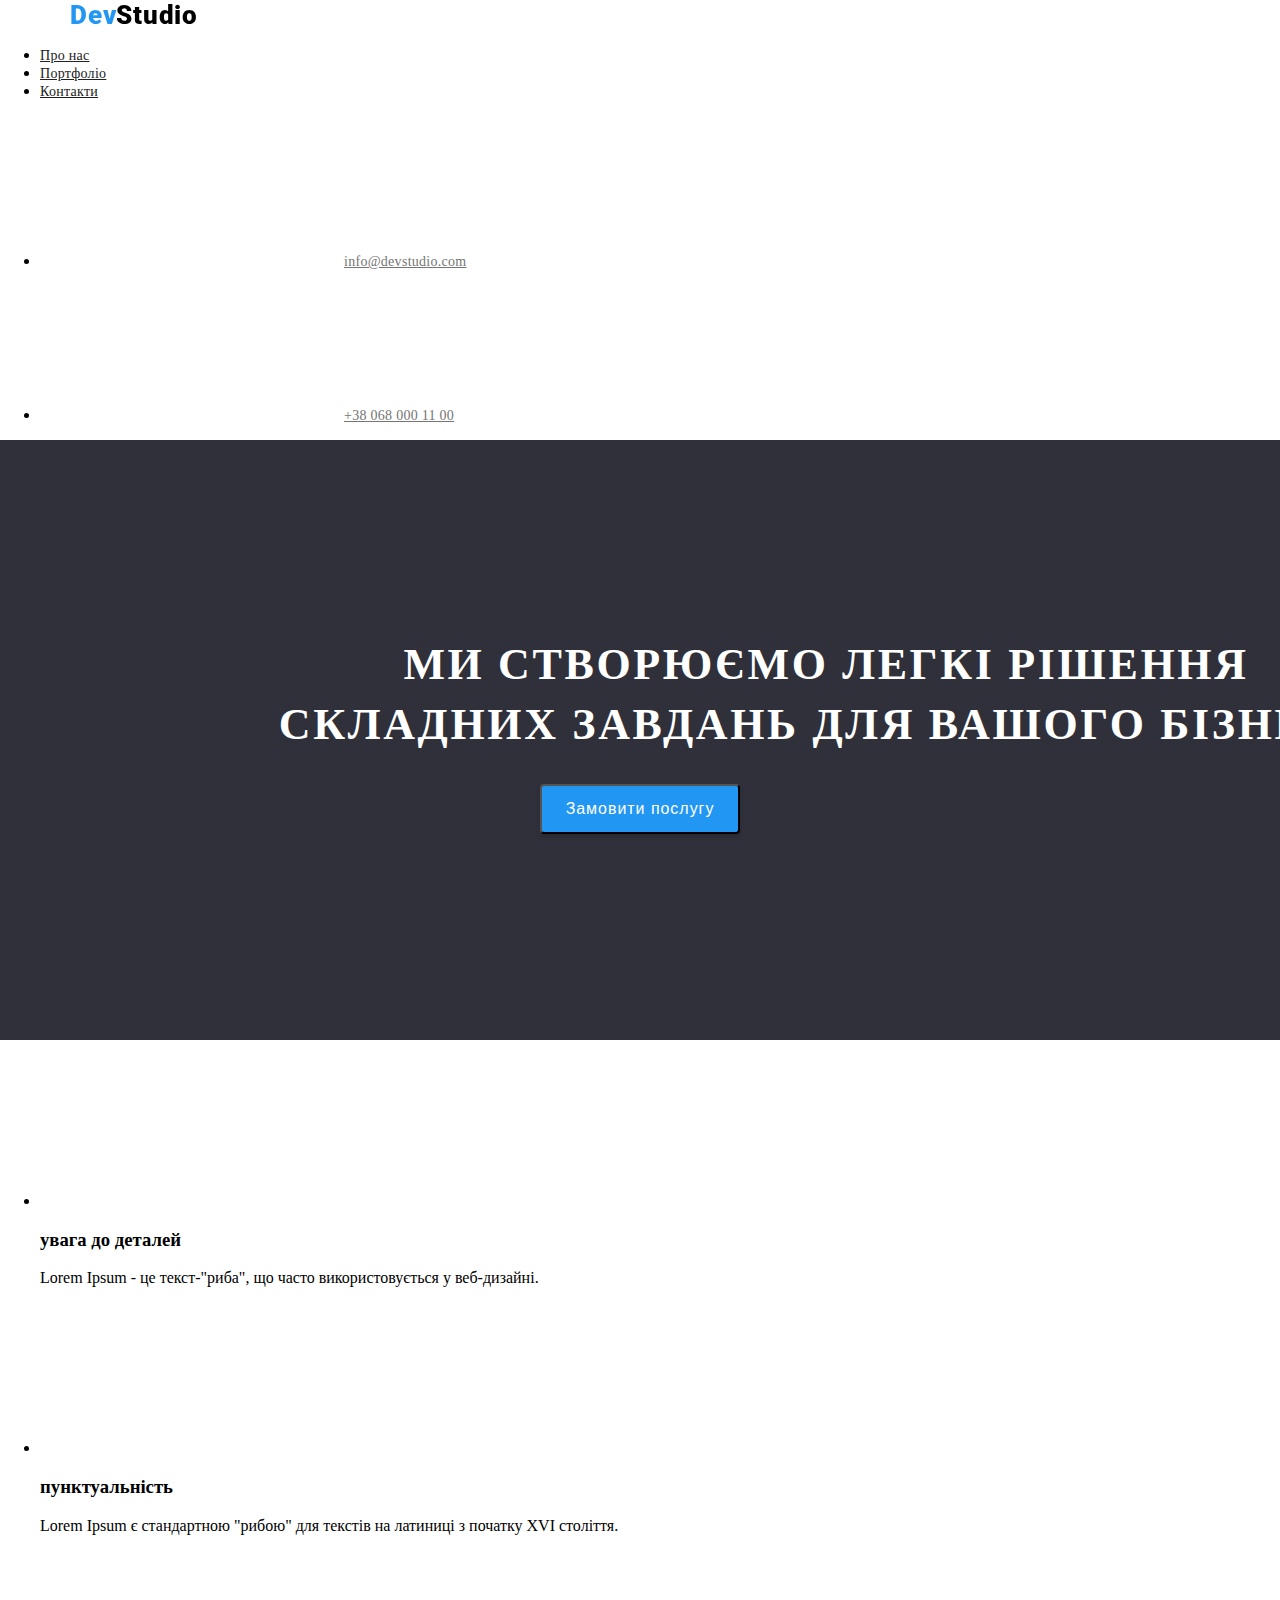
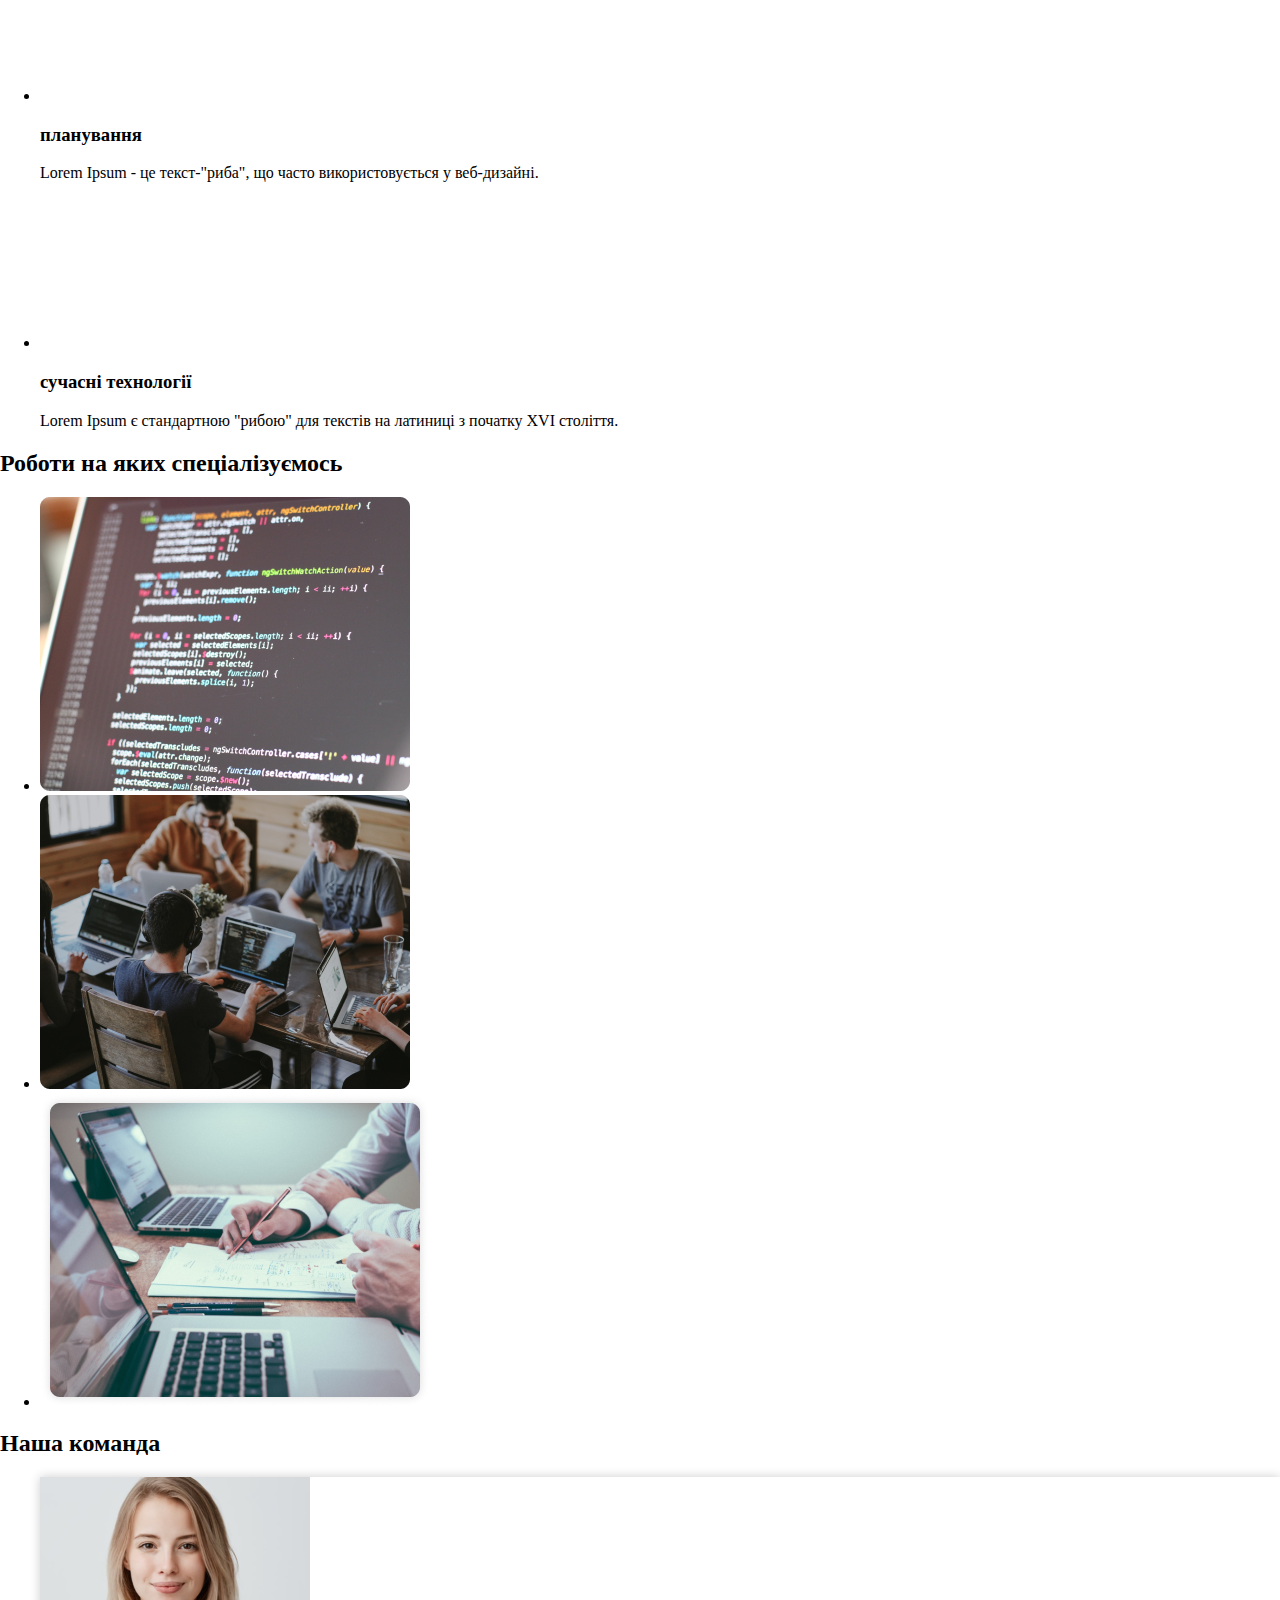
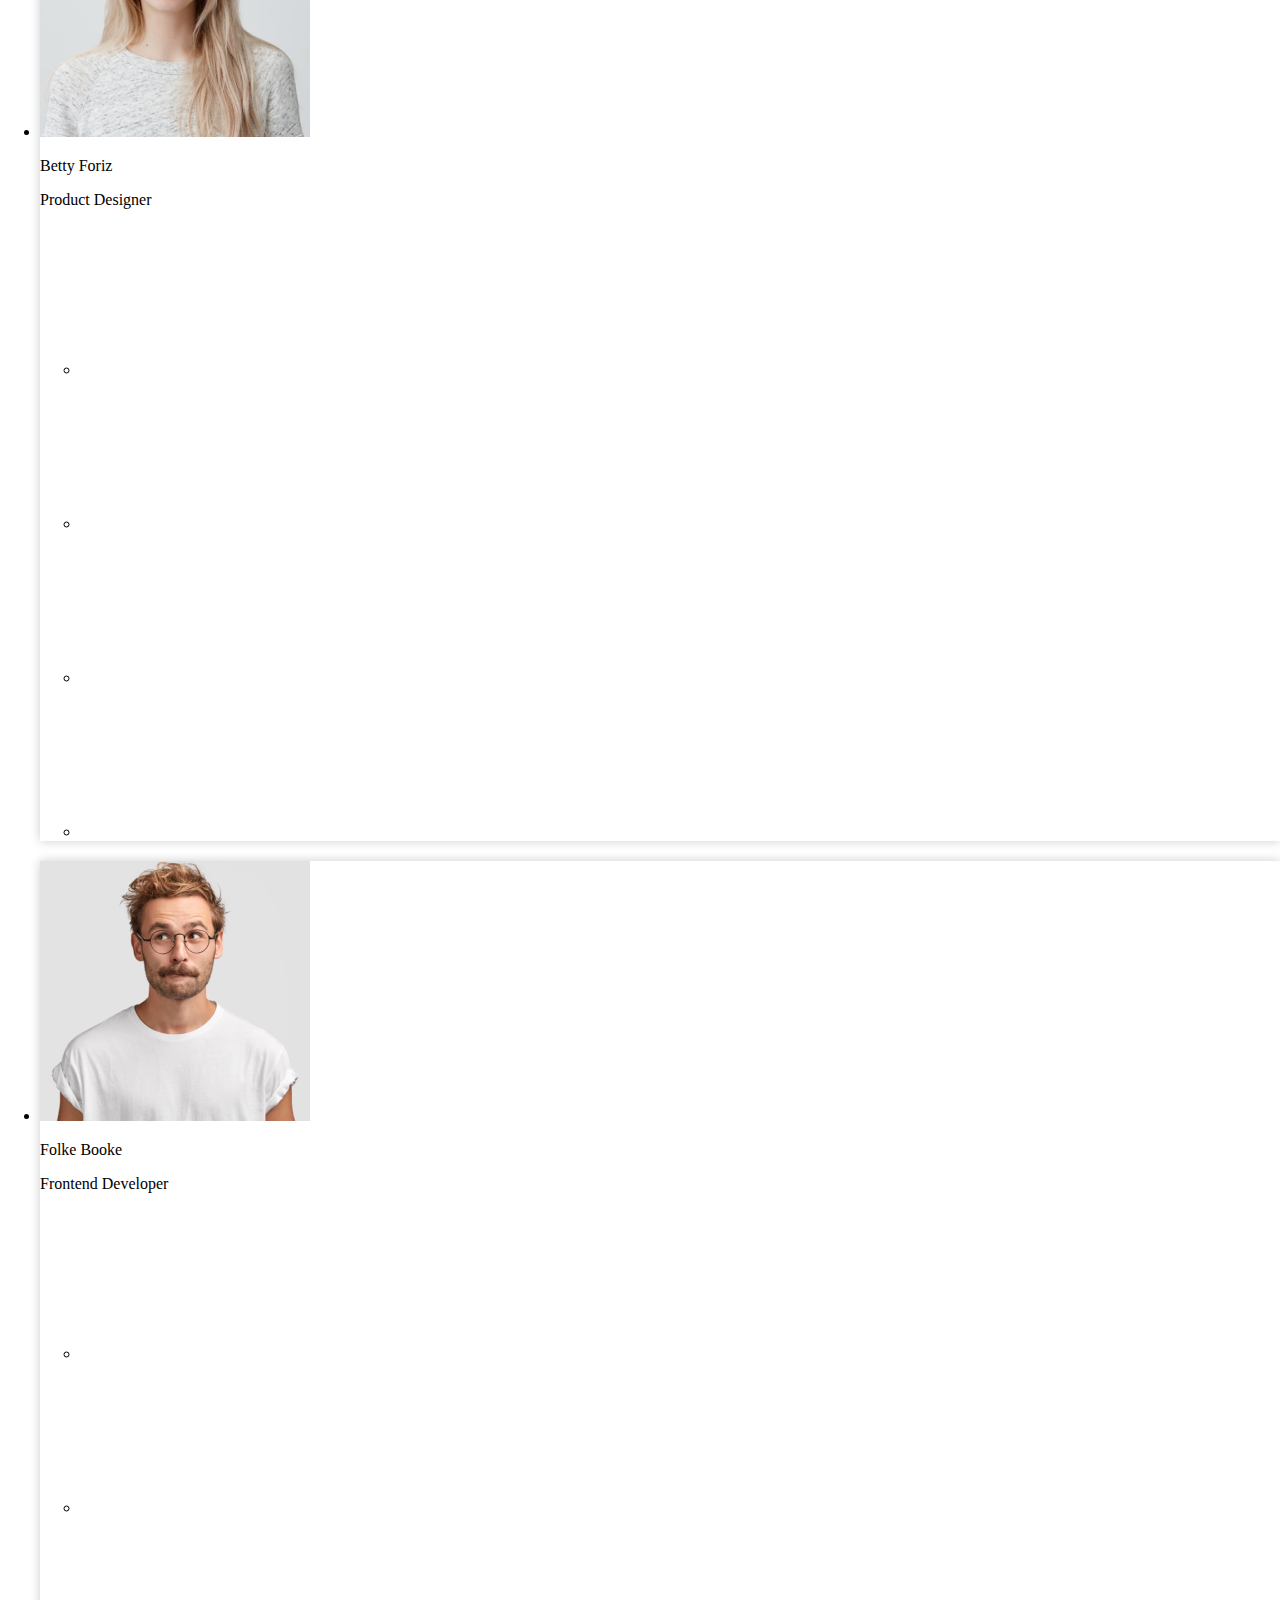
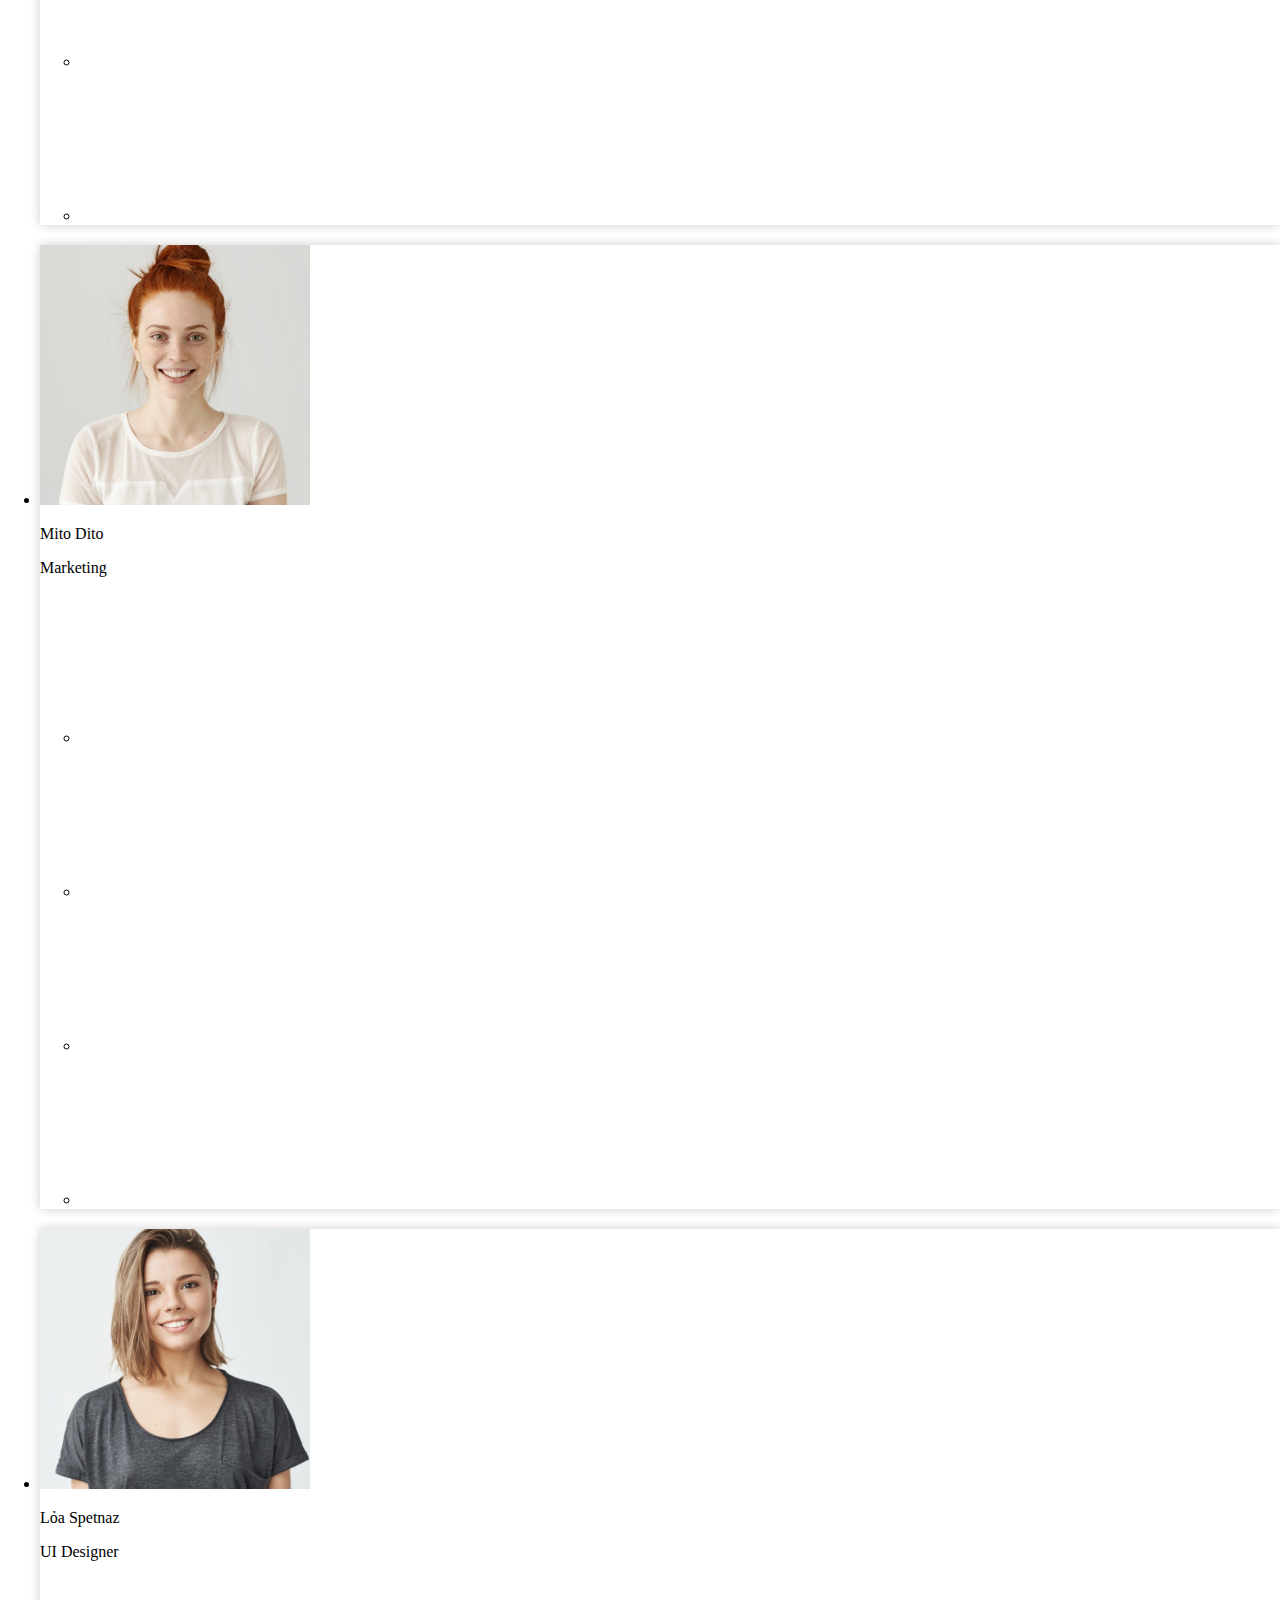
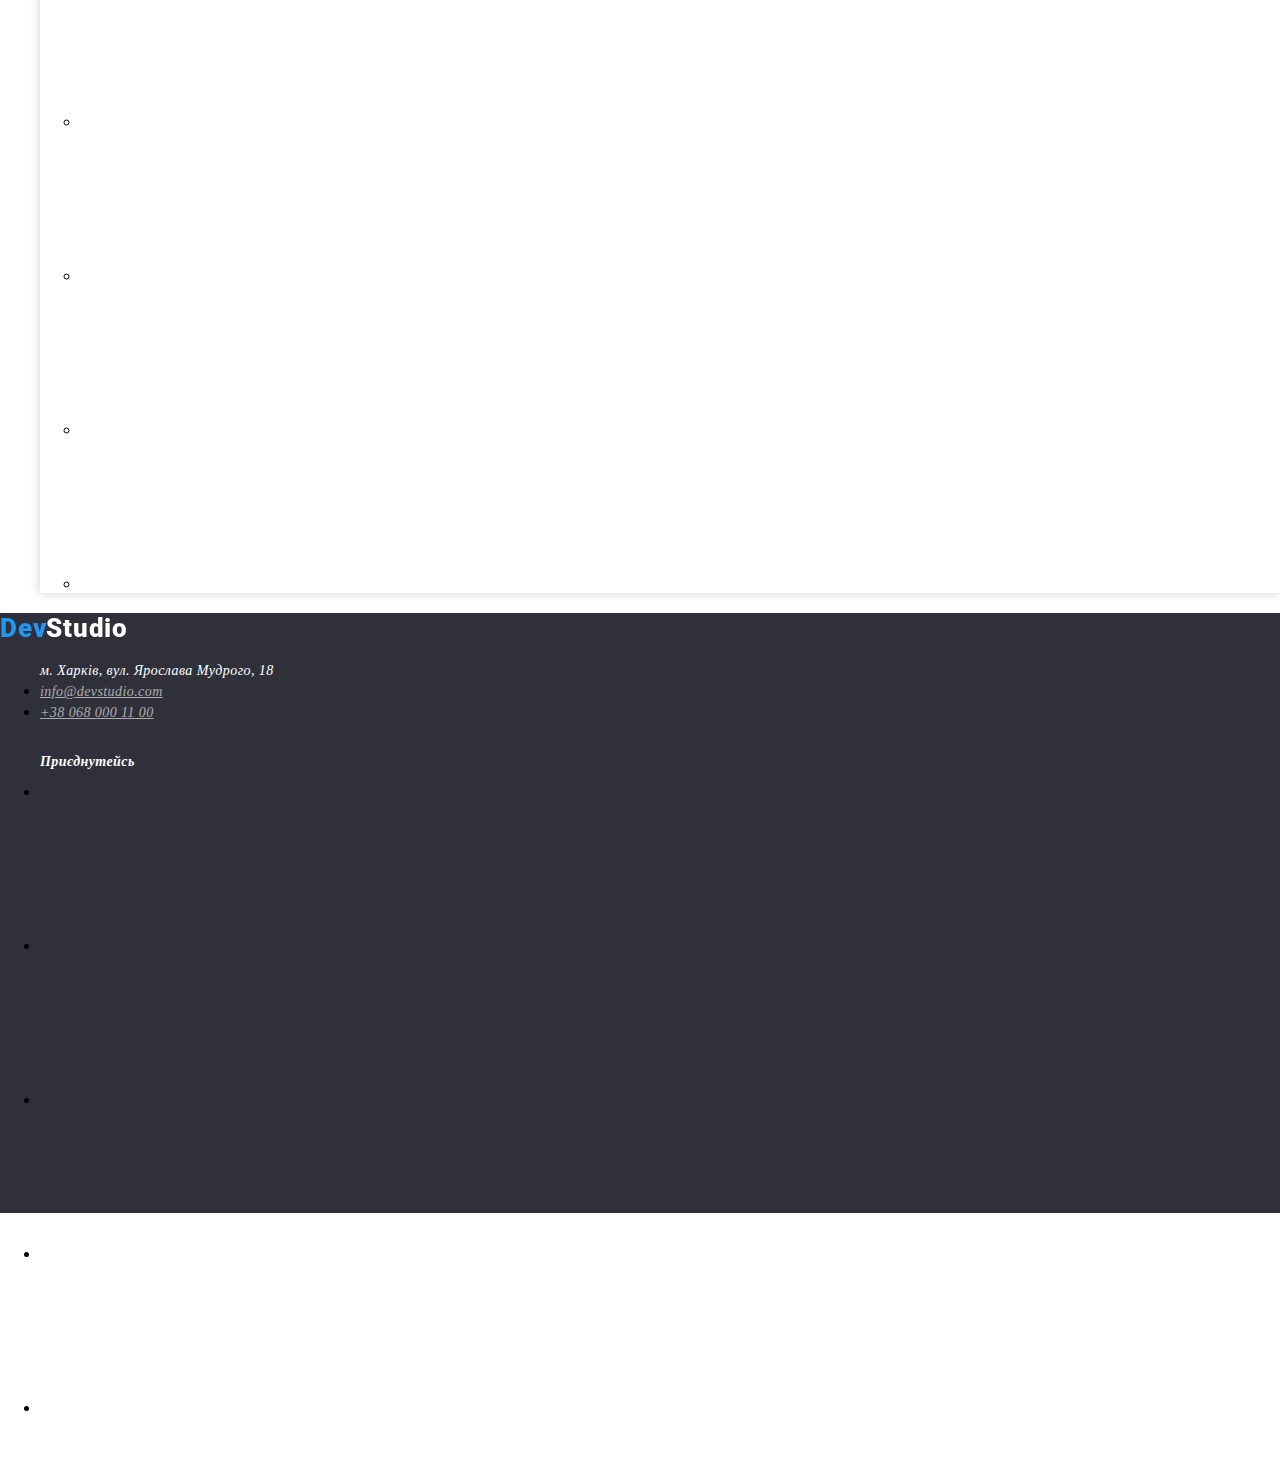
==== commit 5e2a018f: "minor" ====
--- a/index.html
+++ b/index.html
@@ -14,13 +14,13 @@
               <a class="devtop"> DevStudio </a>  
                 <ul>
                 <li>
-                    <a class="black-text">Про нас</a>
-                </li>
-                <li>
-                    <a class="black-text">Портфоліо</a>
-                </li>
-                <li>
-                    <a class="black-text">Контакти</a>
+                    <a class="black-text" href="">Про нас</a>
+                </li>
+                <li>
+                    <a class="black-text" href="">Портфоліо</a>
+                </li>
+                <li>
+                    <a class="black-text" href="">Контакти</a>
                 </li>
                 </ul>
             
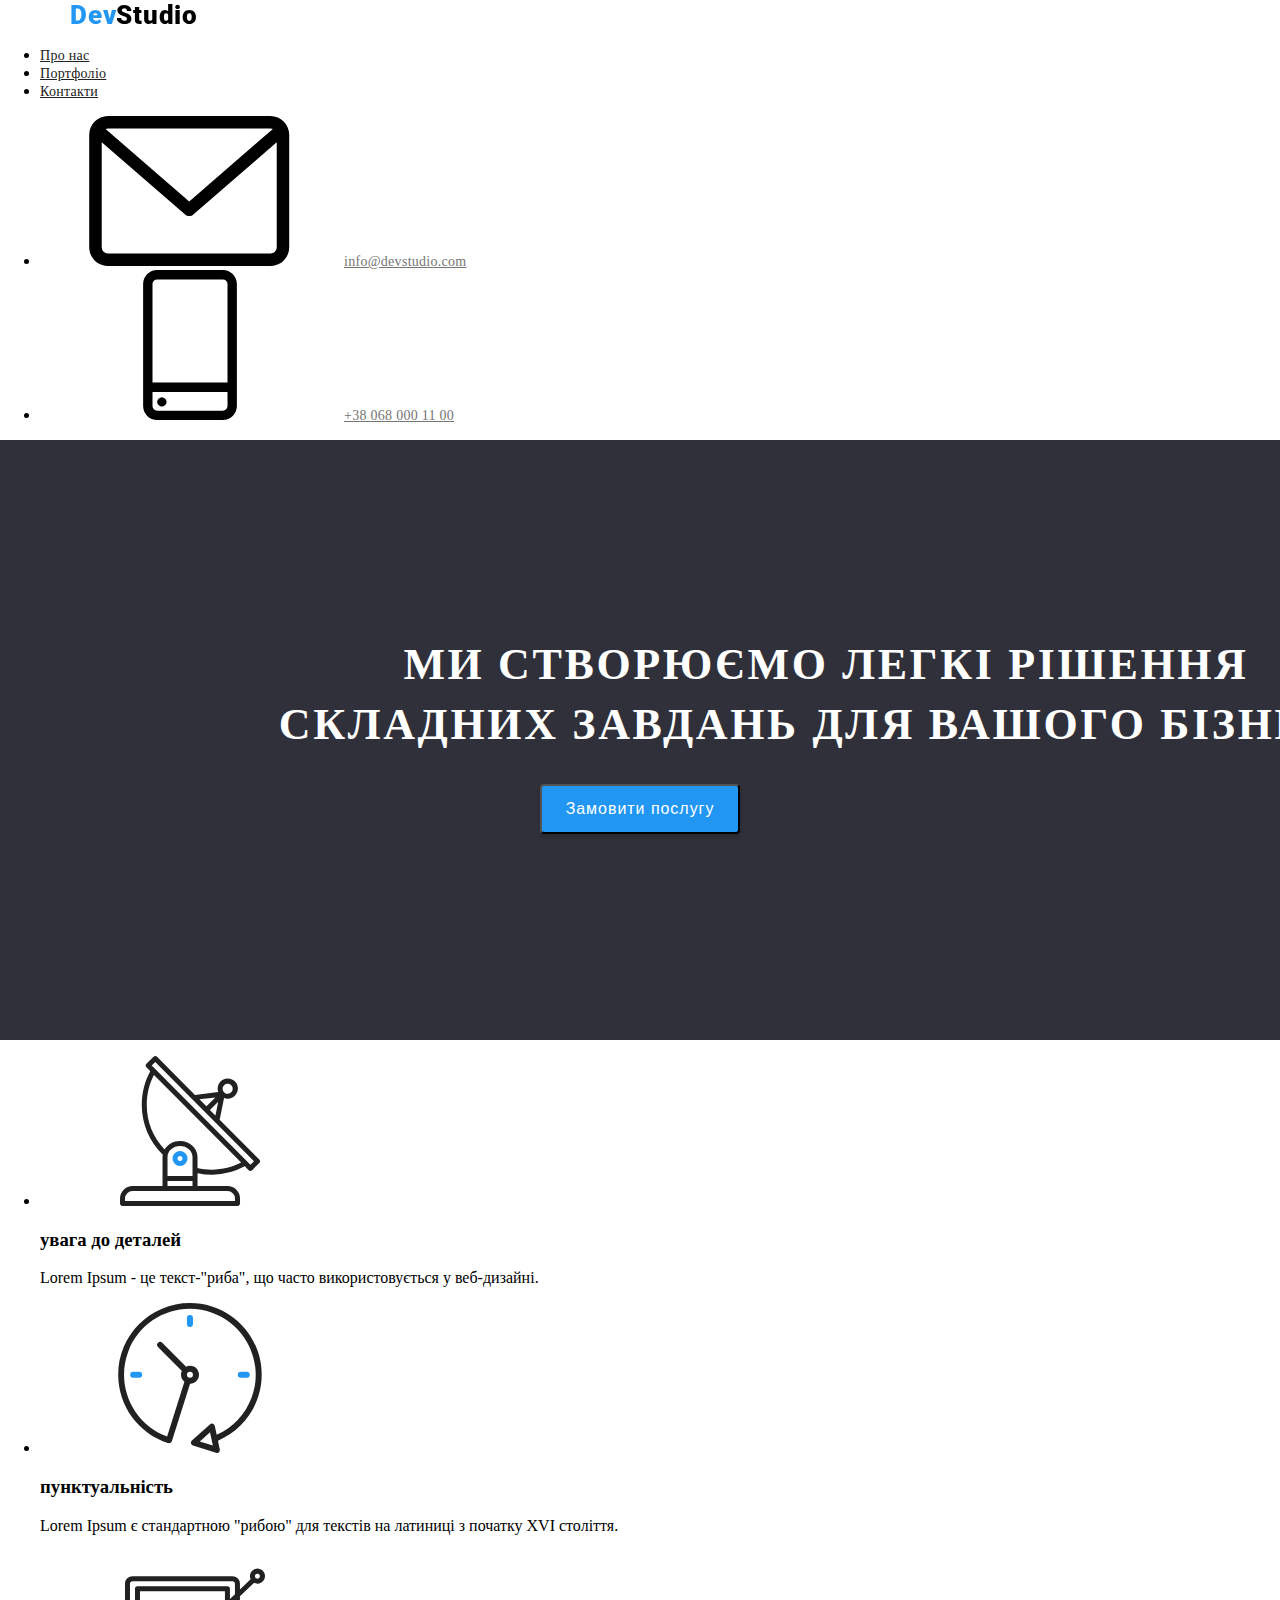
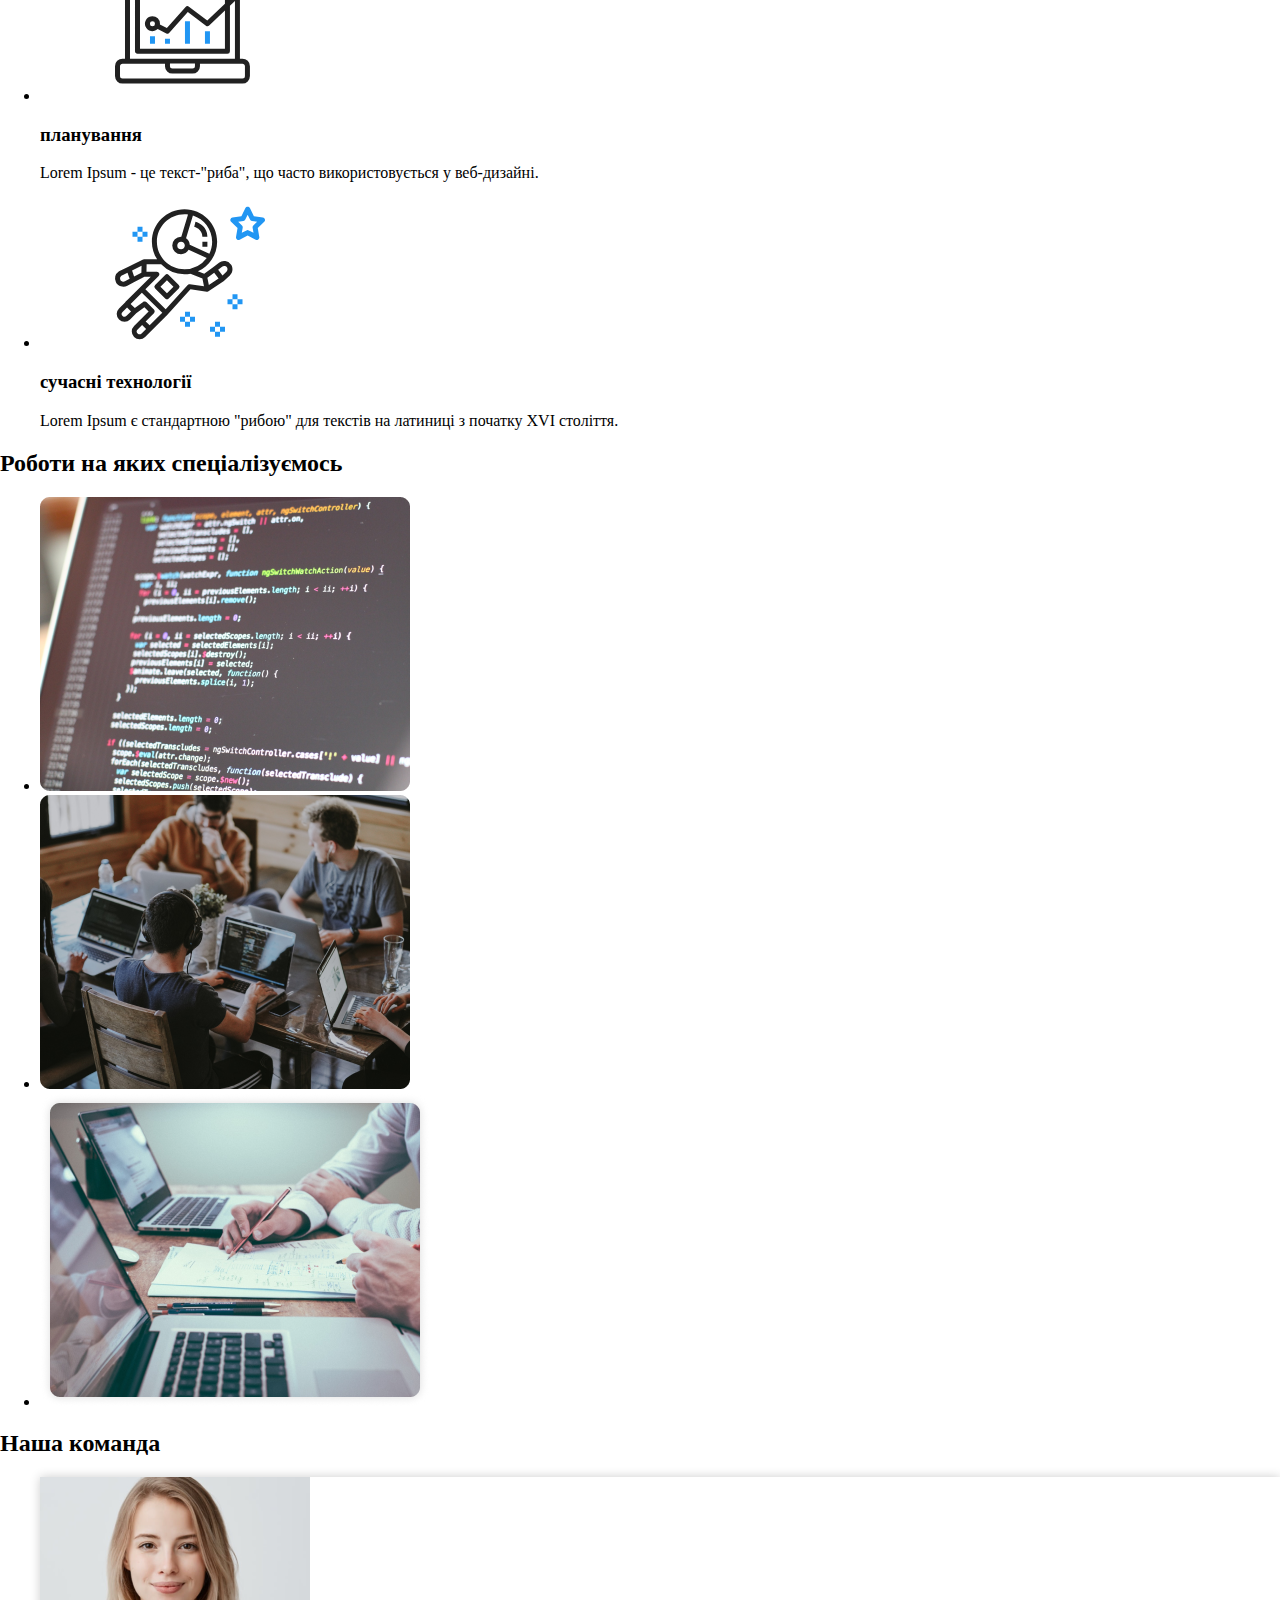
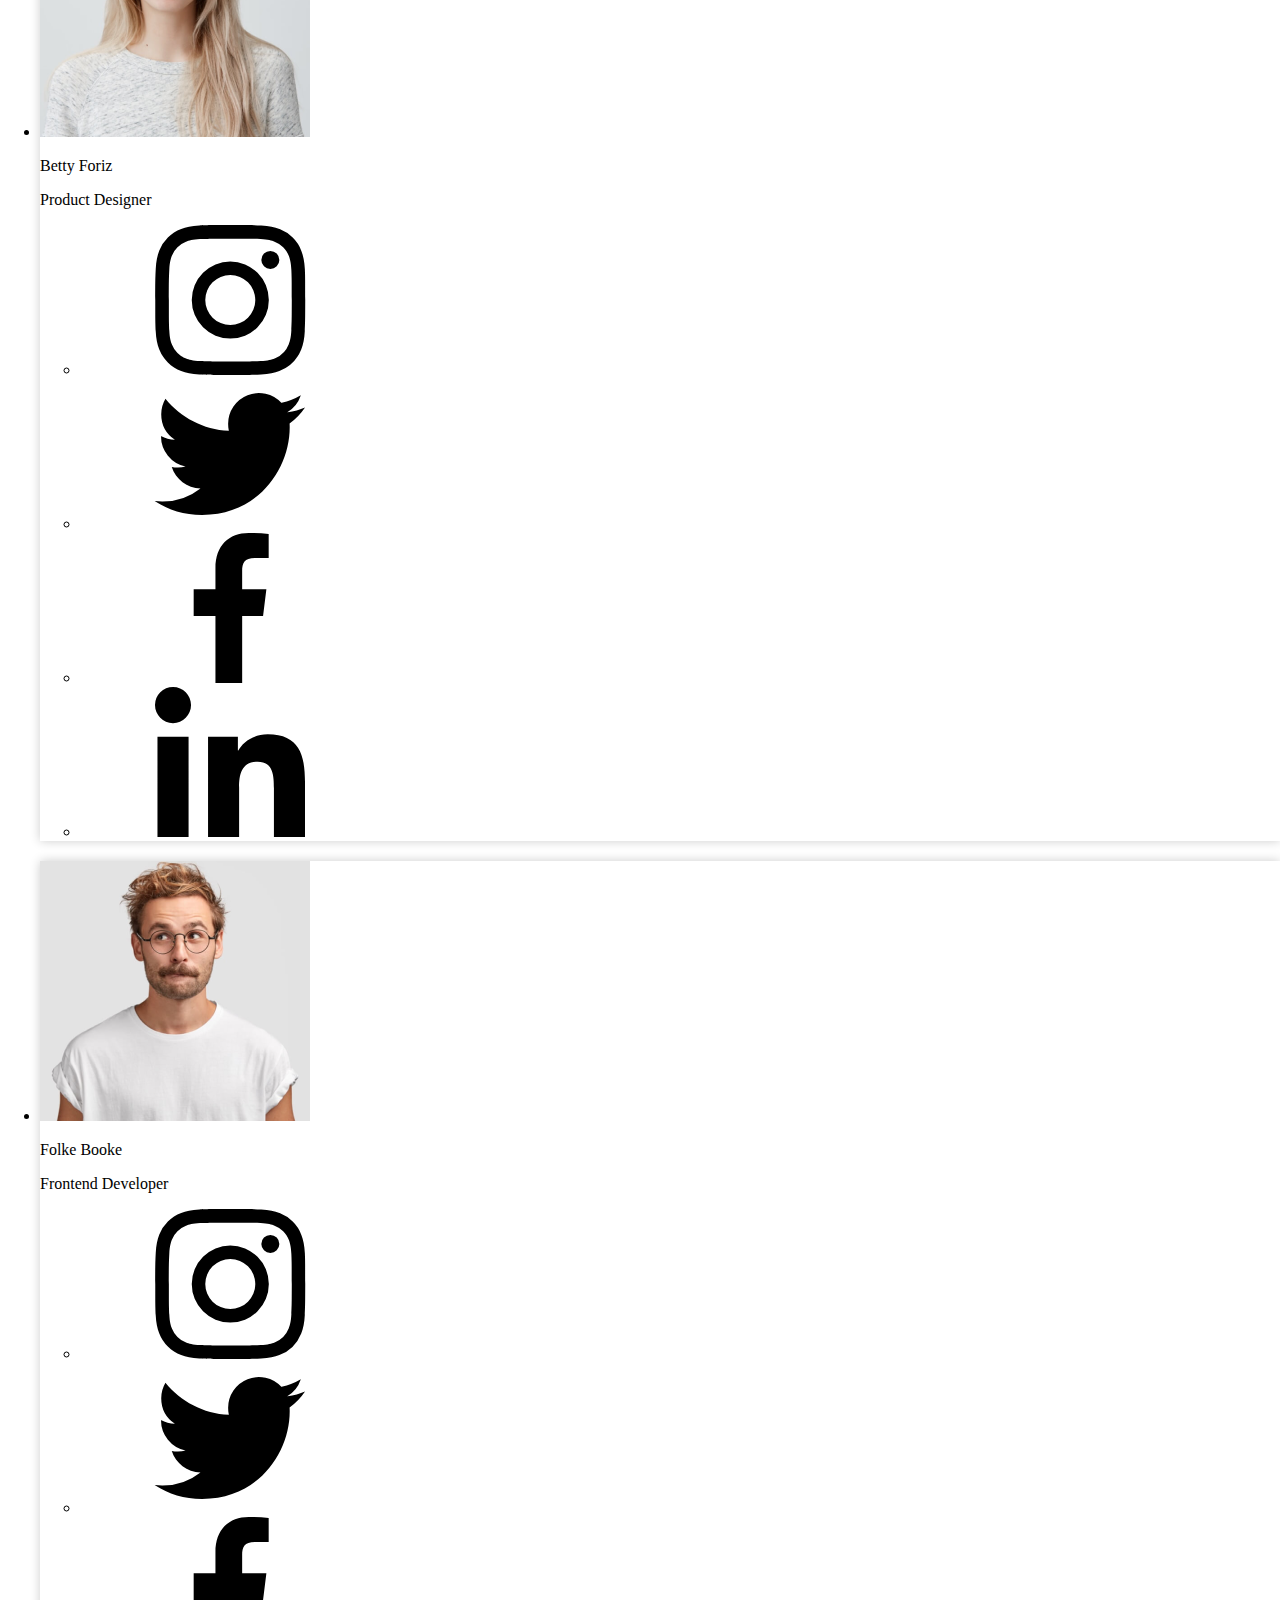
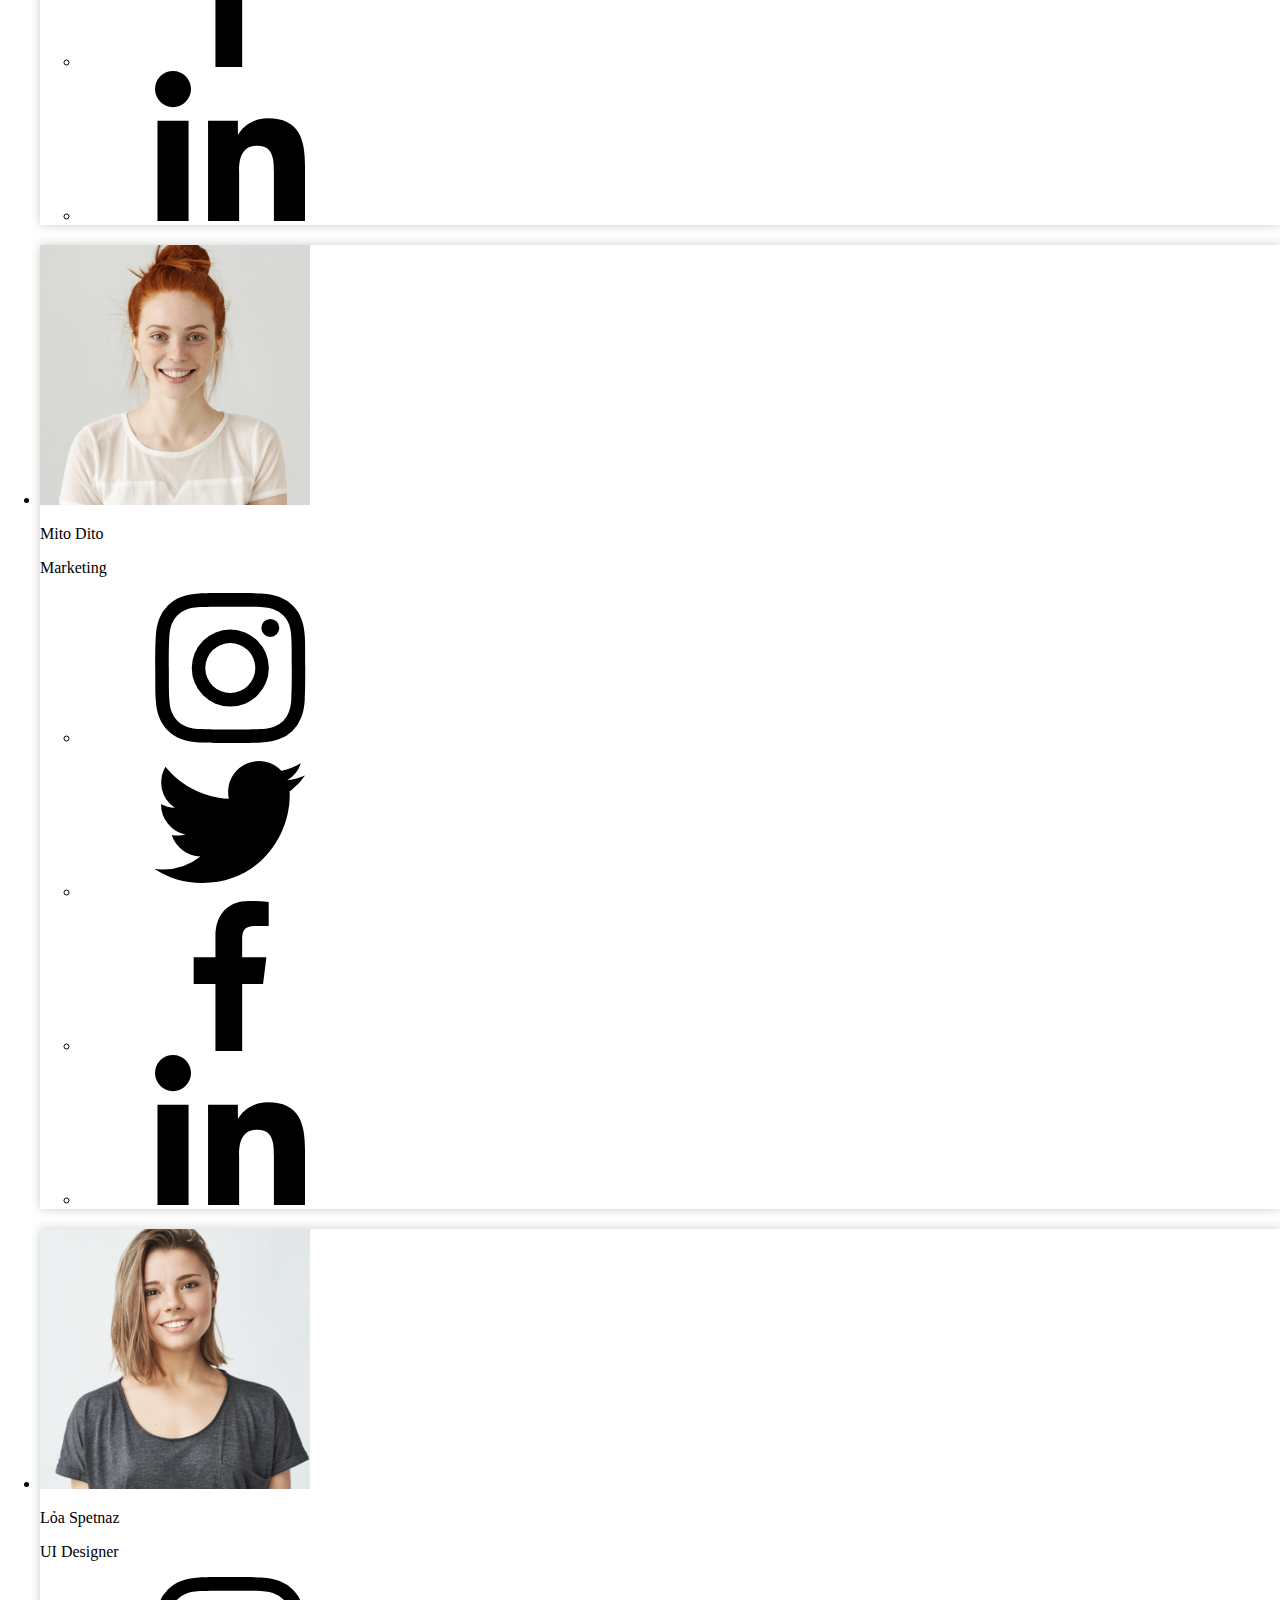
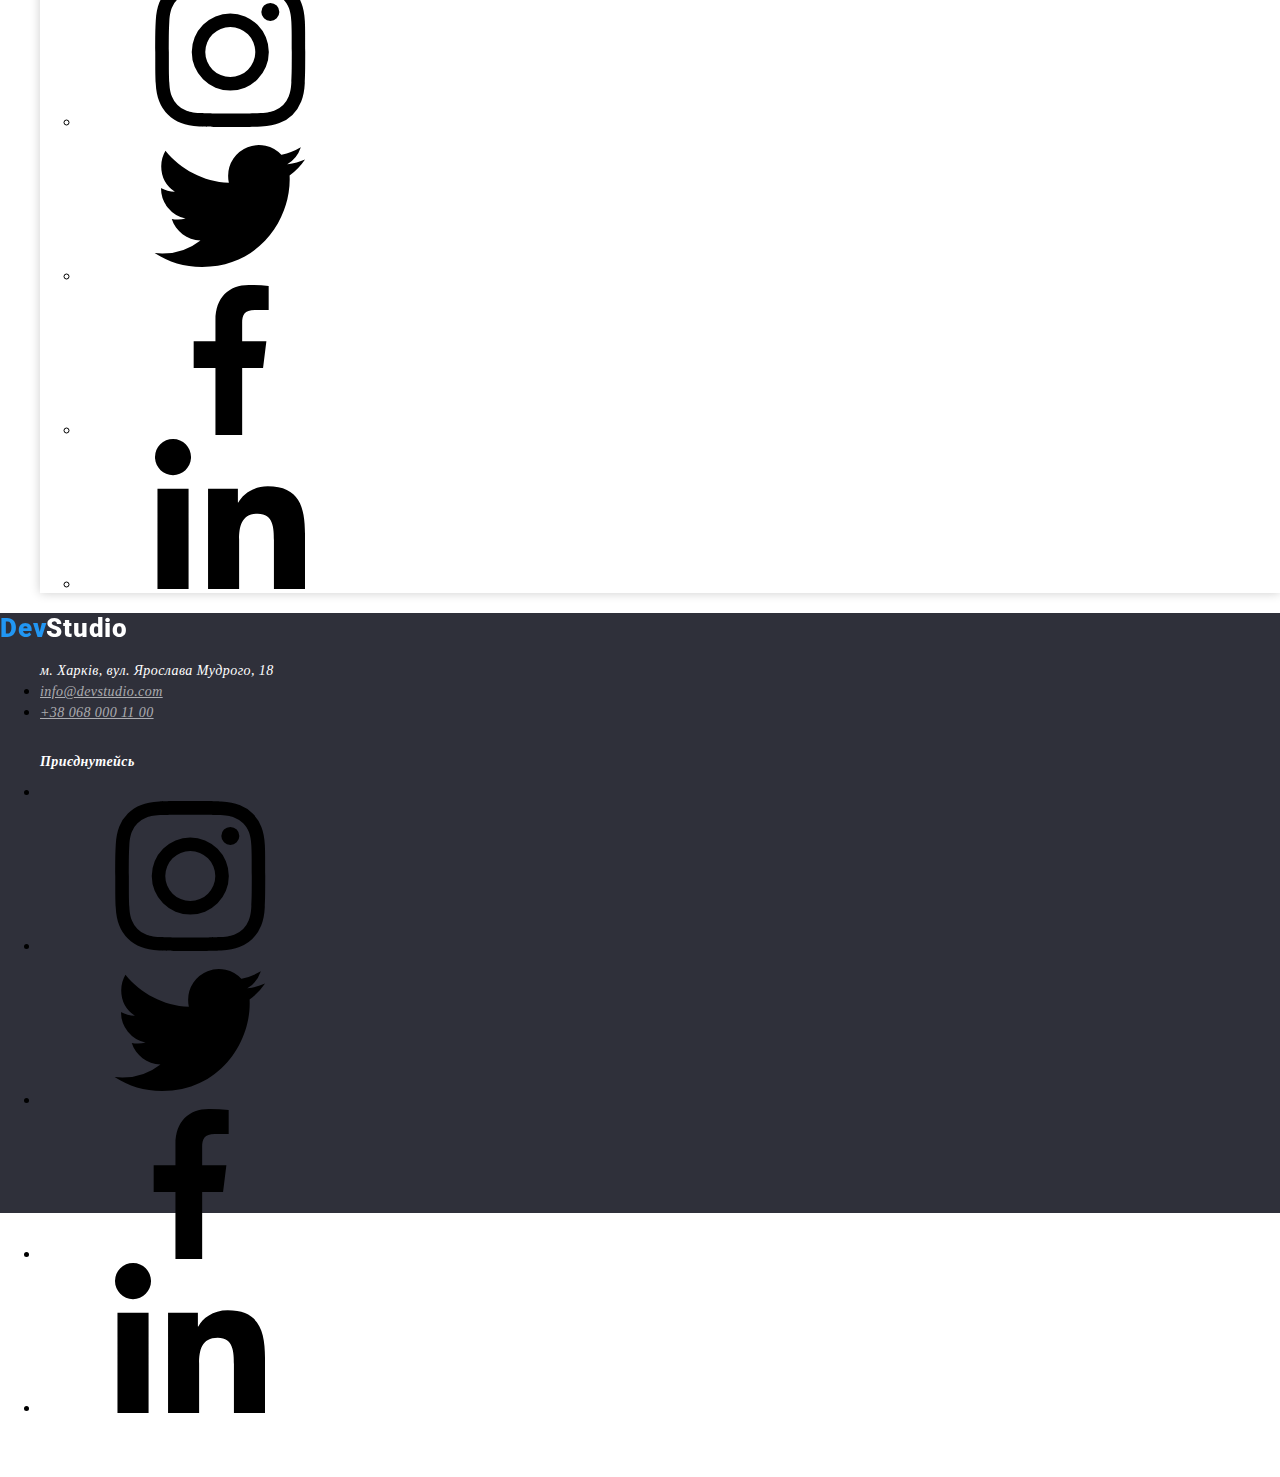
==== commit 54b80c71: "global" ====
--- a/index.html
+++ b/index.html
@@ -28,11 +28,11 @@
                         
                     <ul>
                         <li>
-                            <svg src="./images/envelope.svg" alt="emailicon"></svg>                            
+                            <svg><use alt="envelope" href="./images/sprite.svg#envelope"></use></svg>                           
                             <a class="grey-text" href="mailto: ">info@devstudio.com</a>
                         </li>
                         <li>
-                            <svg src="./images/smartphone.svg" alt="smartphoneicon"></svg>
+                            <svg><use alt="smartphone" href="./images/sprite.svg#smartphone"></use></svg>
                             <a class="grey-text" href="tel: ">+38 068 000 11 00</a>
                         </li>
                     </ul>   
@@ -52,22 +52,22 @@
         <section>
                 <ul>
                     <li>
-                        <svg src="./images/antenna.svg" alt="antenna"></svg>
+                        <svg><use alt="antenna" href="./images/sprite.svg#antenna"></use></svg>
                         <h3>увага до деталей</h3>
                         <p>Lorem Ipsum - це текст-"риба", що часто використовується у веб-дизайні.</p>
                     </li>
                     <li>
-                        <svg src="./images/clock.svg" alt="clock"></svg>
+                        <svg><use alt="clock" href="./images/sprite.svg#clock"></use></svg>
                         <h3>пунктуальність</h3>
                         <p>Lorem Ipsum є стандартною "рибою" для текстів на латиниці з початку XVI століття.</p>
                     </li>
                     <li>
-                        <svg src="./images/diagram.svg" alt="diagram"></svg>
+                        <svg><use alt="diagram" href="./images/sprite.svg#diagram"></use></svg>
                         <h3>планування</h3>
                         <p>Lorem Ipsum - це текст-"риба", що часто використовується у веб-дизайні.</p>
                     </li>
                     <li>
-                        <svg src="./images/astronaut.svg" alt="astronaut"></svg>
+                        <svg><use alt="astronaut" href="./images/sprite.svg#astronaut"></use></svg>
                         <h3>сучасні технології</h3>
                         <p>Lorem Ipsum є стандартною "рибою" для текстів на латиниці з початку XVI століття.</p>
                     </li>
@@ -105,10 +105,10 @@
                             Product Designer
                         </p>
                         <ul>
-                            <li><svg alt="instagram" src="./images/instagram.svg"></svg></li> 
-                            <li><svg alt="twitter"   src="./images/twitter.svg"></svg></li>
-                            <li><svg alt="facebook"  src="./images/facebook.svg"></svg></li>
-                            <li><svg alt="linkedin"  src="./images/linkedin.svg"></svg></li>
+                            <li><a><svg><use alt="instagram" href="./images/sprite.svg#instagram"></use></svg></a></li> 
+                            <li><a><svg><use alt="instagram" href="./images/sprite.svg#twitter"></use></svg></a></li> 
+                            <li><a><svg><use alt="instagram" href="./images/sprite.svg#facebook"></use></svg></a></li> 
+                            <li><a><svg><use alt="instagram" href="./images/sprite.svg#linkedin"></use></svg></a></li> 
                         </ul>
                     </li>
                     <li class="li">
@@ -120,10 +120,10 @@
                             Frontend Developer
                         </p>
                         <ul>
-                           <li><svg alt="instagram" src="./images/instagram.svg"></svg></li> 
-                           <li><svg alt="twitter"   src="./images/twitter.svg"></svg></li>
-                           <li><svg alt="facebook"  src="./images/facebook.svg"></svg></li>
-                           <li><svg alt="linkedin"  src="./images/linkedin.svg"></svg></li>
+                            <li><a><svg><use alt="instagram" href="./images/sprite.svg#instagram"></use></svg></a></li> 
+                            <li><a><svg><use alt="instagram" href="./images/sprite.svg#twitter"></use></svg></a></li> 
+                            <li><a><svg><use alt="instagram" href="./images/sprite.svg#facebook"></use></svg></a></li> 
+                            <li><a><svg><use alt="instagram" href="./images/sprite.svg#linkedin"></use></svg></a></li> 
                         </ul>
                     </li>
                     <li class="li">
@@ -135,10 +135,10 @@
                             Marketing
                         </p>
                         <ul>
-                            <li><svg alt="instagram" src="./images/instagram.svg"></svg></li> 
-                            <li><svg alt="twitter"   src="./images/twitter.svg"></svg></li>
-                            <li><svg alt="facebook"  src="./images/facebook.svg"></svg></li>
-                            <li><svg alt="linkedin"  src="./images/linkedin.svg"></svg></li>
+                            <li><a><svg><use alt="instagram" href="./images/sprite.svg#instagram"></use></svg></a></li> 
+                            <li><a><svg><use alt="instagram" href="./images/sprite.svg#twitter"></use></svg></a></li> 
+                            <li><a><svg><use alt="instagram" href="./images/sprite.svg#facebook"></use></svg></a></li> 
+                            <li><a><svg><use alt="instagram" href="./images/sprite.svg#linkedin"></use></svg></a></li> 
                         </ul>
                     </li>
                     <li class="li">
@@ -150,10 +150,10 @@
                             UI Designer
                         </p>
                         <ul>
-                            <li><svg alt="instagram" src="./images/instagram.svg"></svg></li> 
-                            <li><svg alt="twitter"   src="./images/twitter.svg"></svg></li>
-                            <li><svg alt="facebook"  src="./images/facebook.svg"></svg></li>
-                            <li><svg alt="linkedin"  src="./images/linkedin.svg"></svg></li>
+                            <li><a><svg><use alt="instagram" href="./images/sprite.svg#instagram"></use></svg></a></li> 
+                            <li><a><svg><use alt="instagram" href="./images/sprite.svg#twitter"></use></svg></a></li> 
+                            <li><a><svg><use alt="instagram" href="./images/sprite.svg#facebook"></use></svg></a></li> 
+                            <li><a><svg><use alt="instagram" href="./images/sprite.svg#linkedin"></use></svg></a></li> 
                         </ul>
                     </li>
                 </ul>
@@ -188,10 +188,10 @@
             Приєднутейсь
         </h2>
         <li>
-            <li><svg alt="instagram" src="./images/instagram.svg"></svg></li> 
-            <li><svg alt="twitter"   src="./images/twitter.svg"></svg></li>
-            <li><svg alt="facebook"  src="./images/facebook.svg"></svg></li>
-            <li><svg alt="linkedin"  src="./images/linkedin.svg"></svg></li>
+            <li><a><svg><use alt="instagram" href="./images/sprite.svg#instagram"></use></svg></a></li> 
+            <li><a><svg><use alt="instagram" href="./images/sprite.svg#twitter"></use></svg></a></li> 
+            <li><a><svg><use alt="instagram" href="./images/sprite.svg#facebook"></use></svg></a></li> 
+            <li><a><svg><use alt="instagram" href="./images/sprite.svg#linkedin"></use></svg></a></li> 
         </li>
     </ul>
     <h2 class="botton-text">
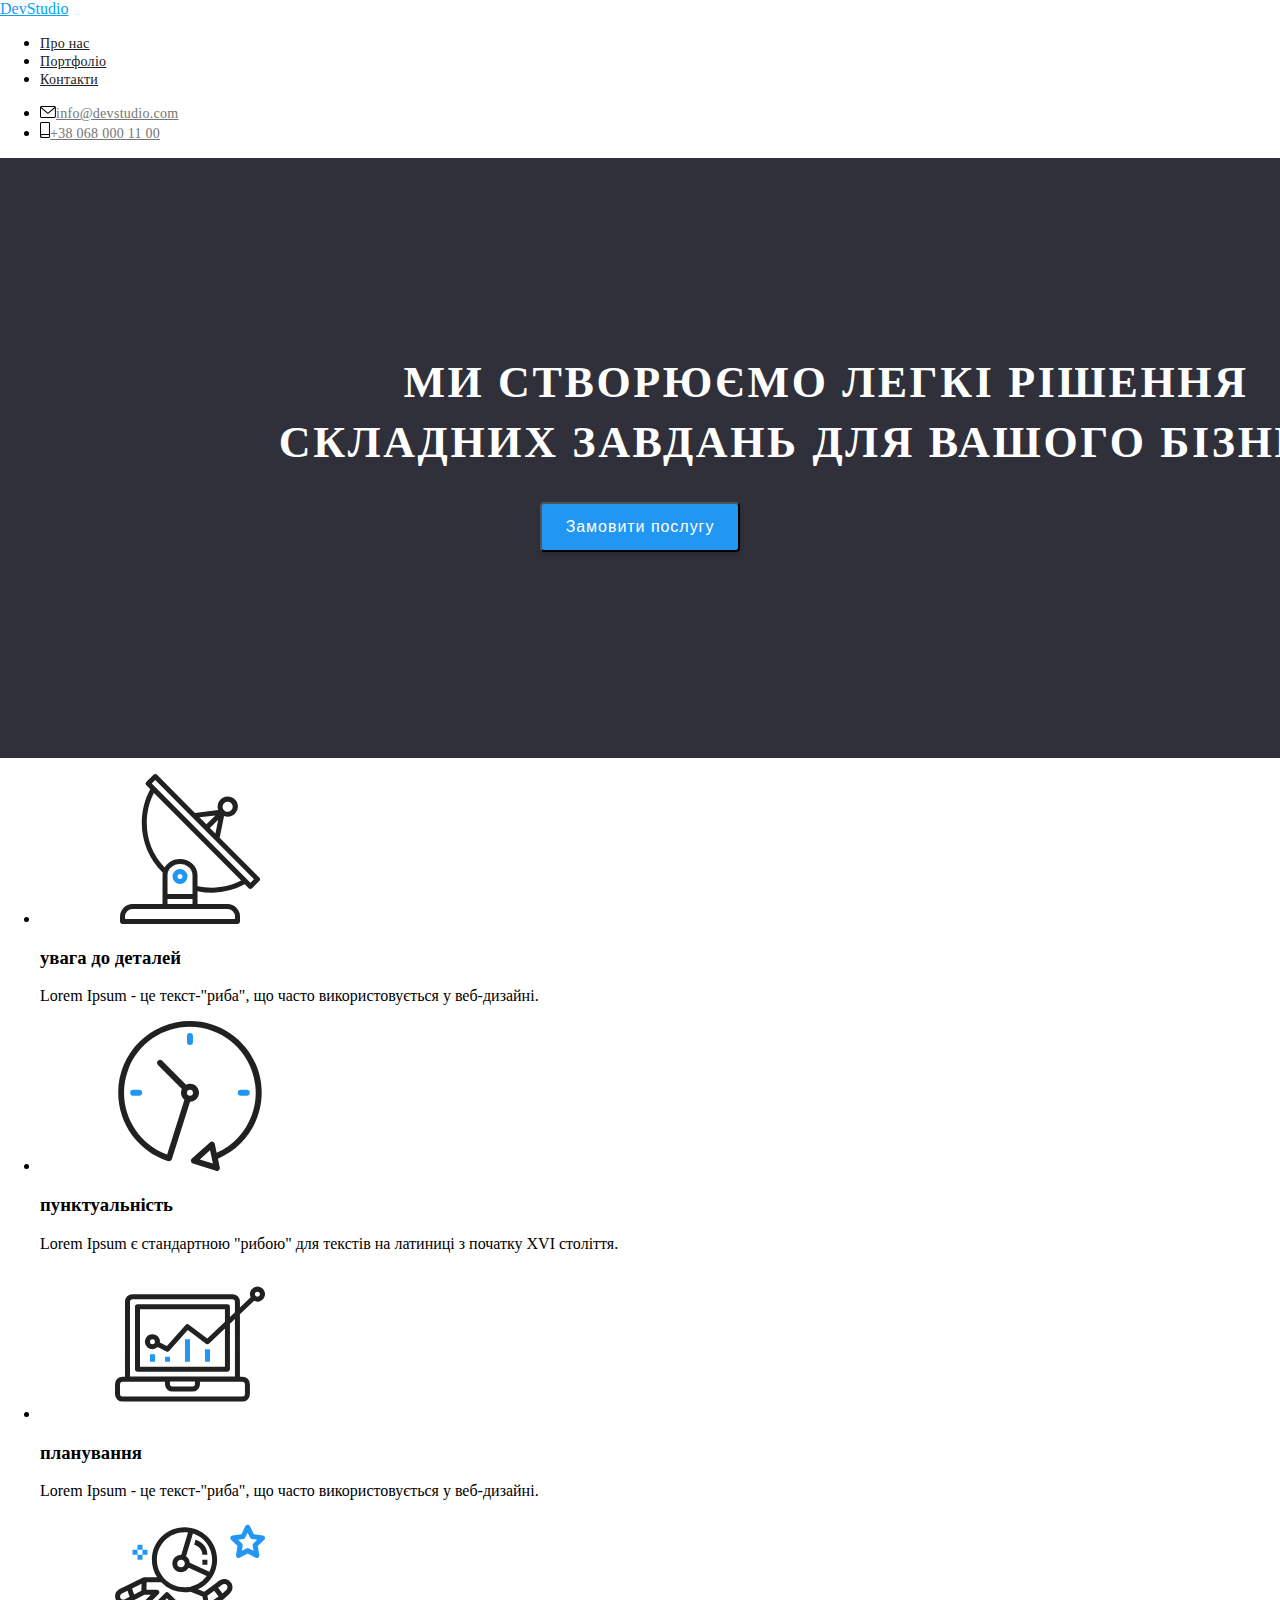
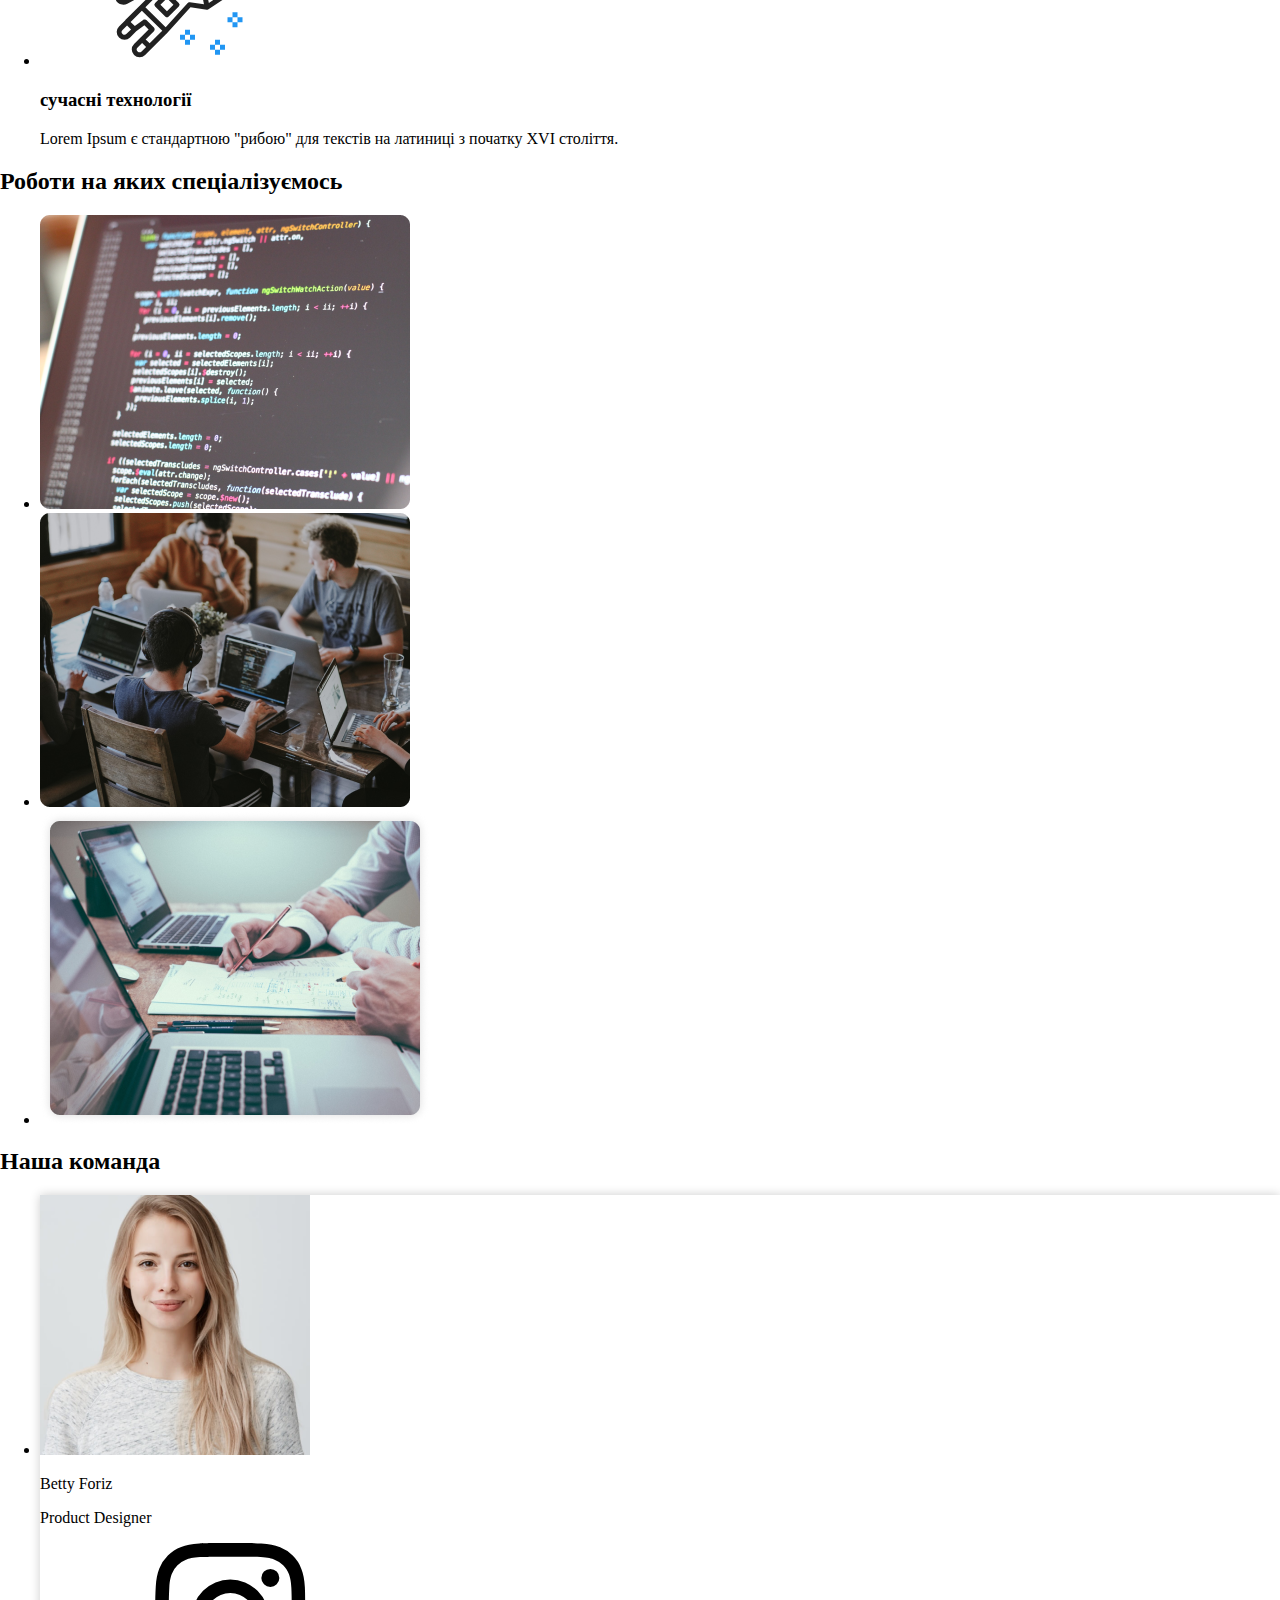
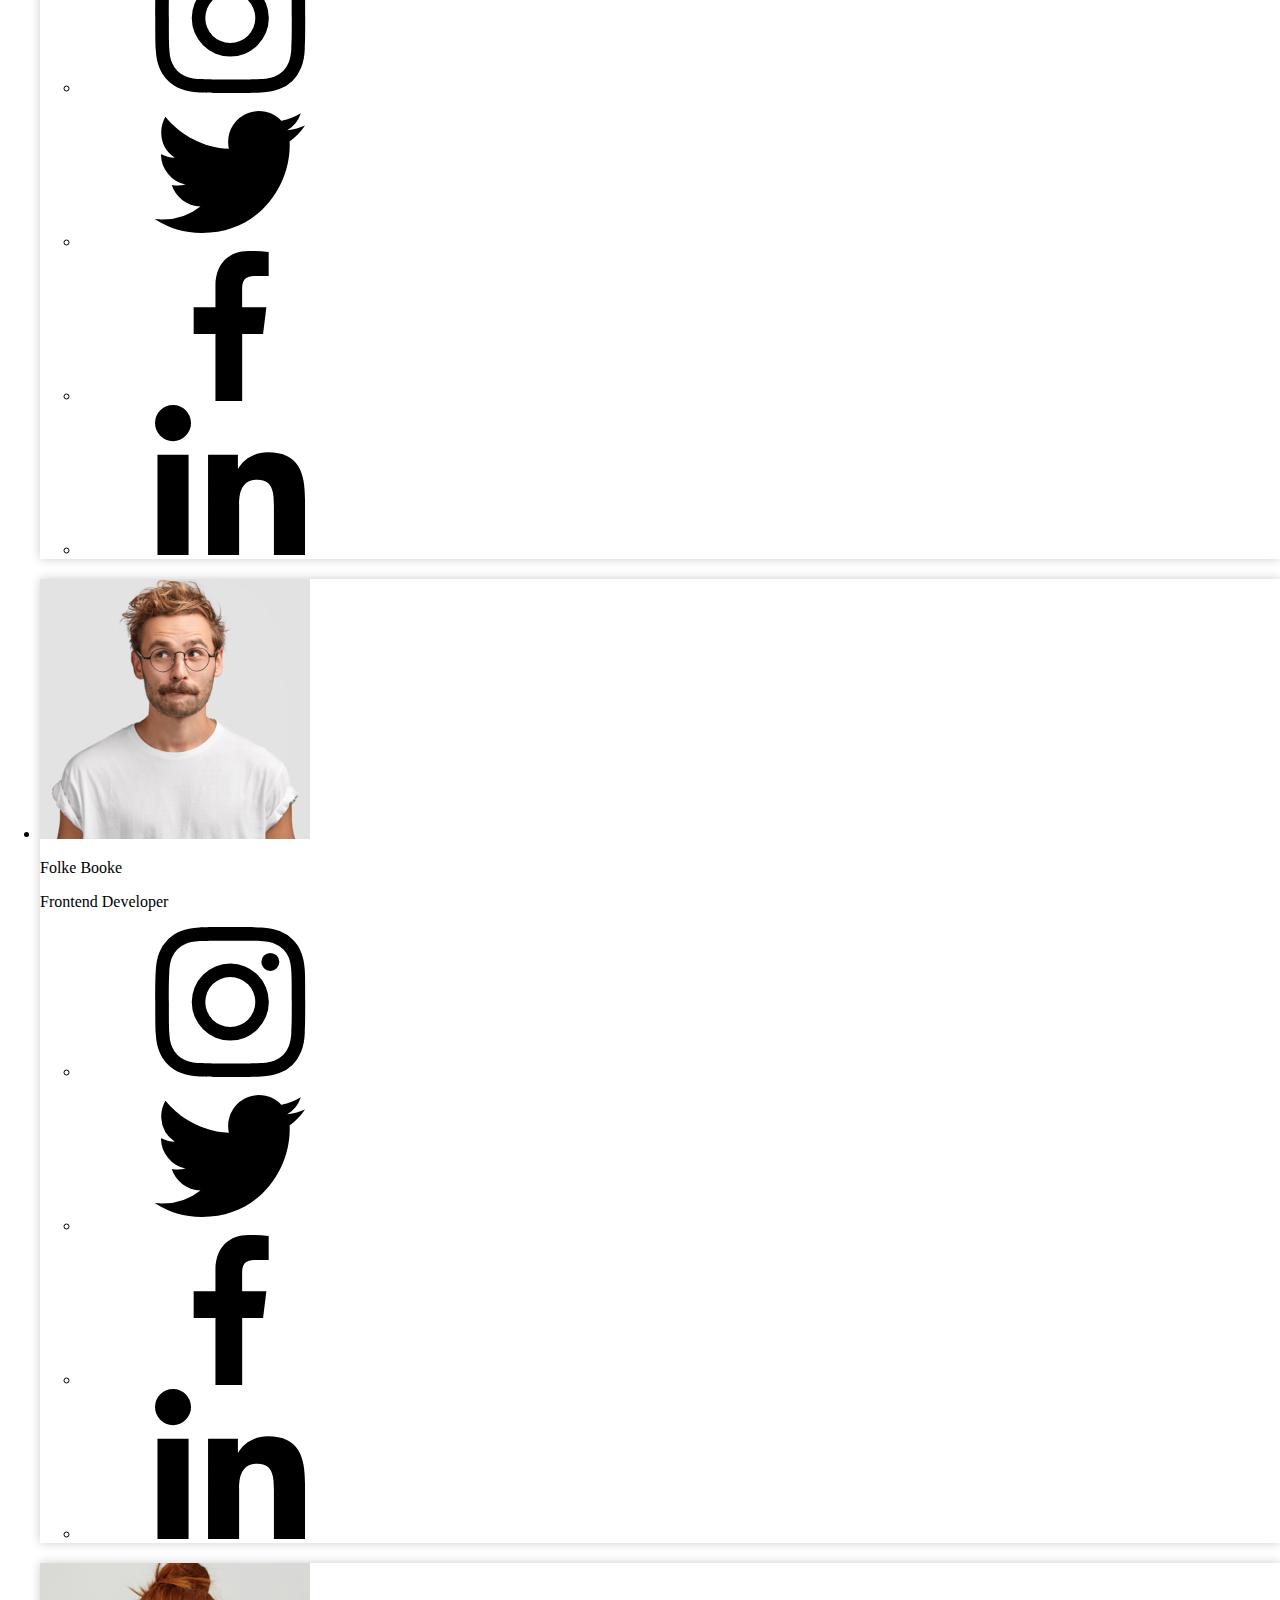
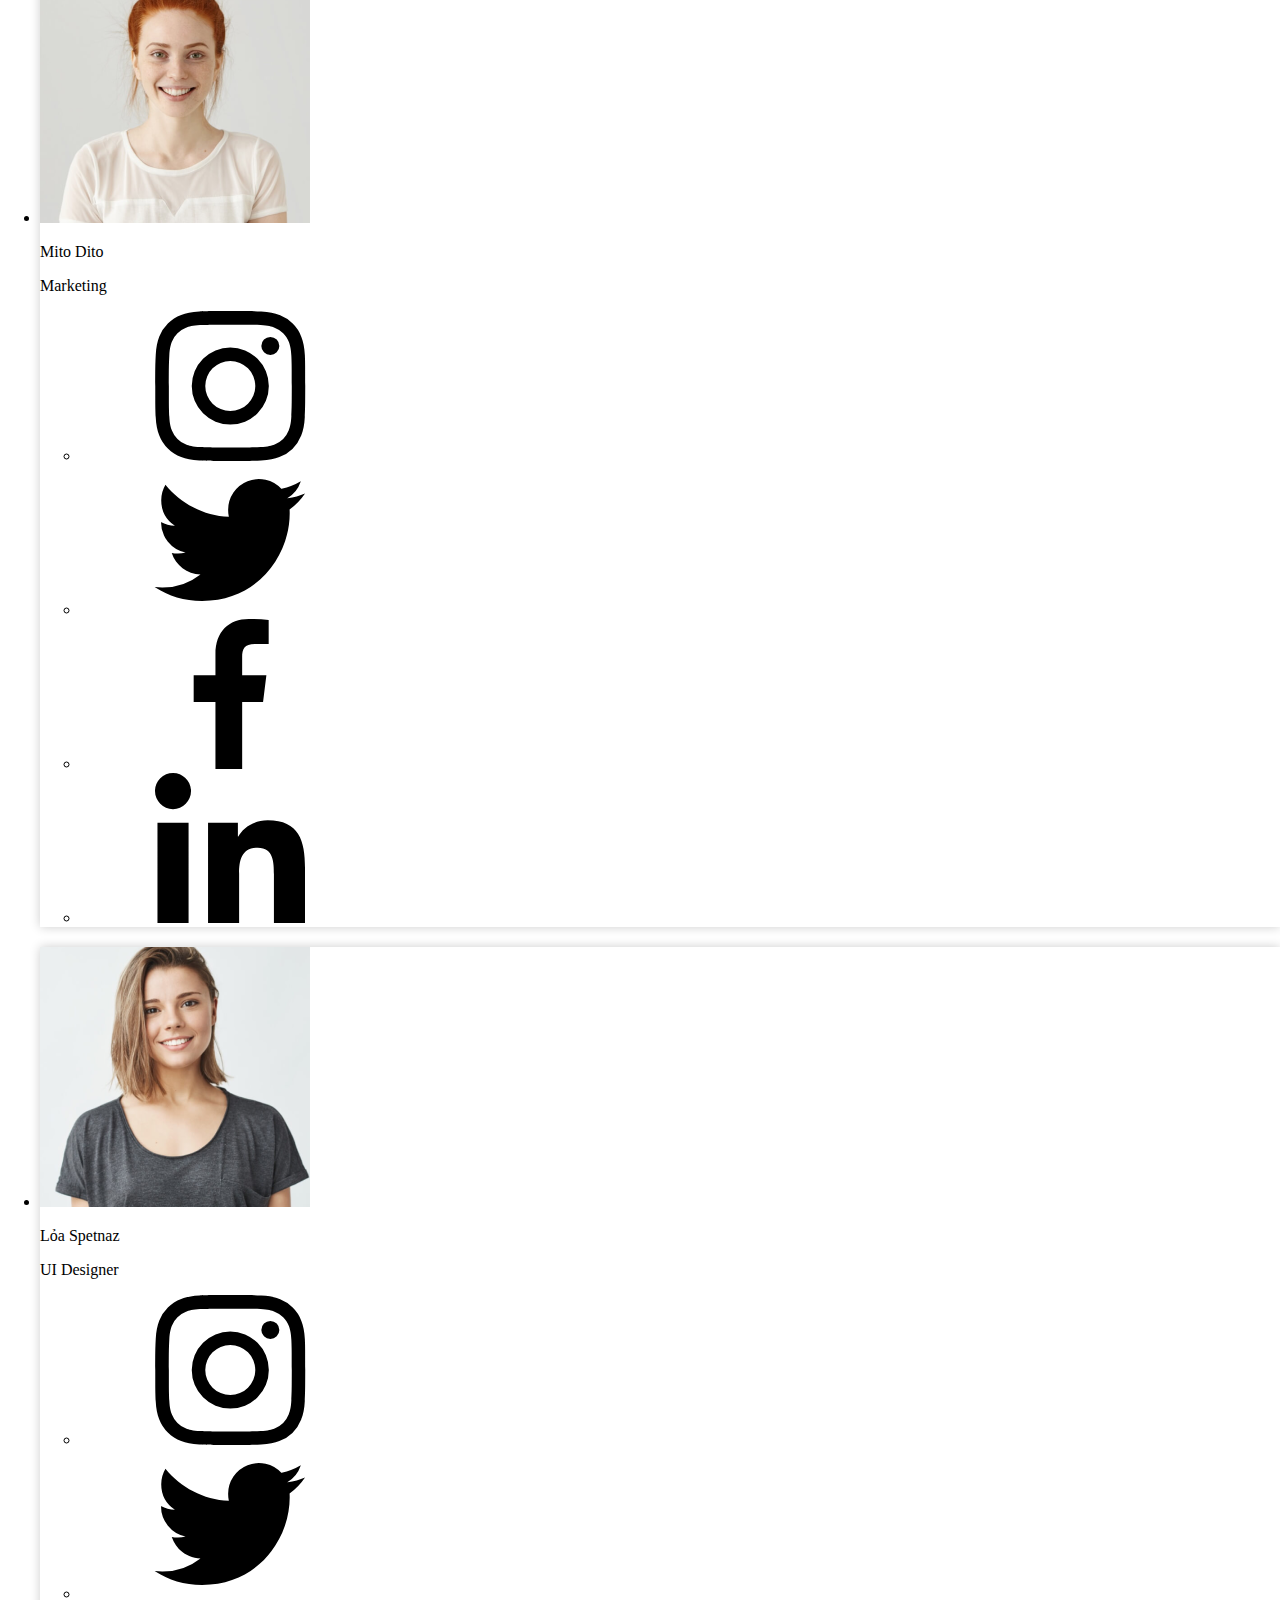
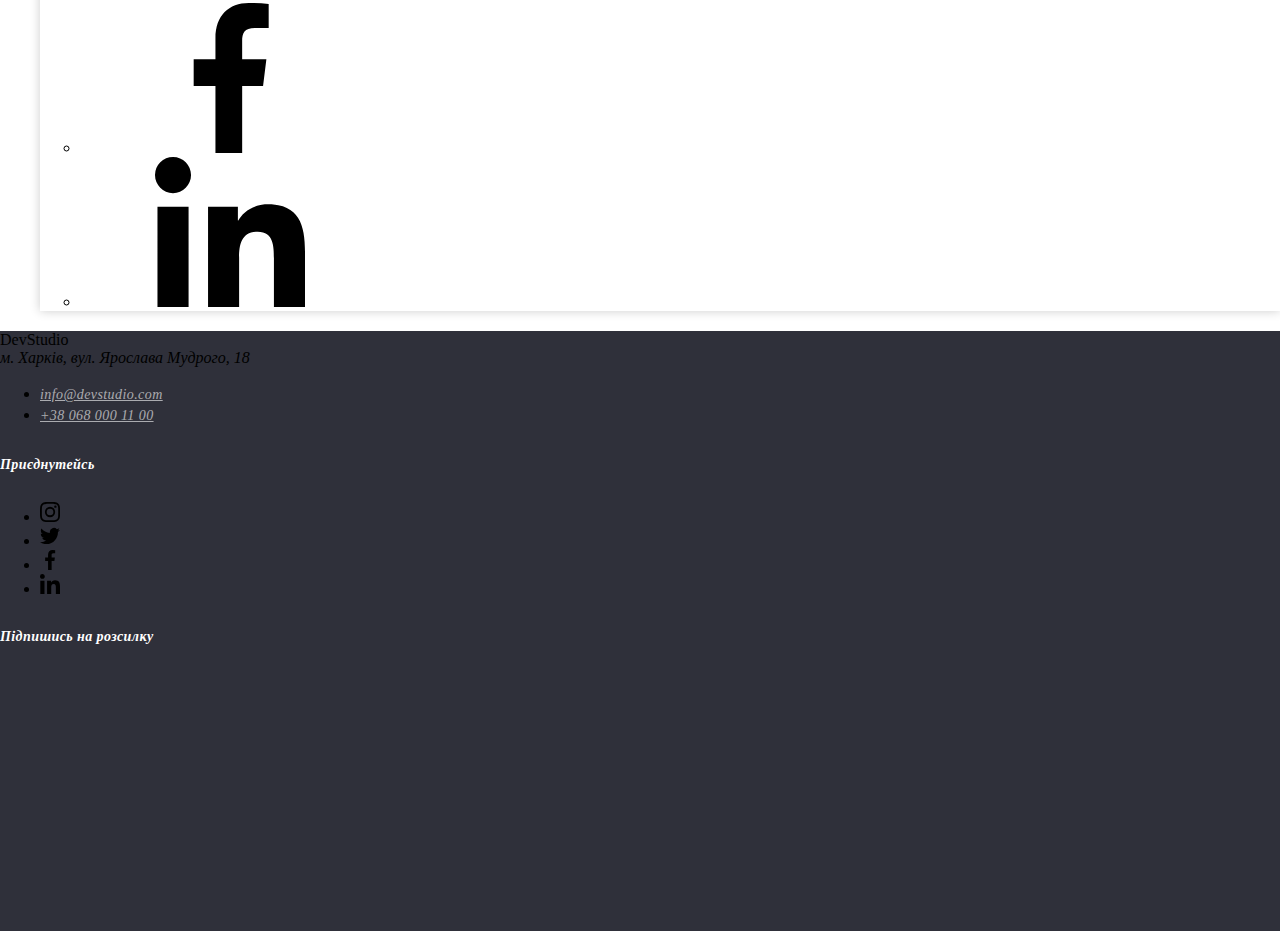
==== commit c123cd70: "rabota nad oshibkami" ====
--- a/index.html
+++ b/index.html
@@ -4,14 +4,16 @@
 <head>
     <meta charset="UTF-8">
     <meta name="viewport" content="width=device-width, initial-scale=1.0">
+    <title>WT-MARKUP-02</title>
+    <link href="https://cdnjs.cloudflare.com/ajax/libs/modern-normalize/2.0.0/modern-normalize.min.css">
+    <link href="https://fonts.googleapis.com/css2?family=Raleway:wght@700&family=Roboto:wght@400;500;700;900&display=swap" rel="stylesheet">    
     <link rel="stylesheet" href="./css/styles.css">
-    <title>WT-MARKUP-02</title>
 </head>
 
 <body>
     <header>
             <nav>
-              <a class="devtop"> DevStudio </a>  
+              <a class="devtop" href="./index.html"><span class="accent-logo">Dev</span>Studio</a>  
                 <ul>
                 <li>
                     <a class="black-text" href="">Про нас</a>
@@ -22,18 +24,14 @@
                 <li>
                     <a class="black-text" href="">Контакти</a>
                 </li>
-                </ul>
-            
-            </nav>
-                        
+                </ul>         
+            </nav>       
                     <ul>
                         <li>
-                            <svg><use alt="envelope" href="./images/sprite.svg#envelope"></use></svg>                           
-                            <a class="grey-text" href="mailto: ">info@devstudio.com</a>
+    <a class="grey-text" href="mailto:info@devstudio.com"><svg width="16" height="12"><use href="./images/sprite.svg#envelope"></use></svg>info@devstudio.com</a>
                         </li>
                         <li>
-                            <svg><use alt="smartphone" href="./images/sprite.svg#smartphone"></use></svg>
-                            <a class="grey-text" href="tel: ">+38 068 000 11 00</a>
+    <a class="grey-text" href="tel:+380680001100"><svg width="10" height="16"><use href="./images/sprite.svg#smartphone"></use></svg>+38 068 000 11 00</a>
                         </li>
                     </ul>   
             
@@ -52,22 +50,22 @@
         <section>
                 <ul>
                     <li>
-                        <svg><use alt="antenna" href="./images/sprite.svg#antenna"></use></svg>
+                        <svg><use href="./images/sprite.svg#antenna"></use></svg>
                         <h3>увага до деталей</h3>
                         <p>Lorem Ipsum - це текст-"риба", що часто використовується у веб-дизайні.</p>
                     </li>
                     <li>
-                        <svg><use alt="clock" href="./images/sprite.svg#clock"></use></svg>
+                        <svg><use href="./images/sprite.svg#clock"></use></svg>
                         <h3>пунктуальність</h3>
                         <p>Lorem Ipsum є стандартною "рибою" для текстів на латиниці з початку XVI століття.</p>
                     </li>
                     <li>
-                        <svg><use alt="diagram" href="./images/sprite.svg#diagram"></use></svg>
+                        <svg><use href="./images/sprite.svg#diagram"></use></svg>
                         <h3>планування</h3>
                         <p>Lorem Ipsum - це текст-"риба", що часто використовується у веб-дизайні.</p>
                     </li>
                     <li>
-                        <svg><use alt="astronaut" href="./images/sprite.svg#astronaut"></use></svg>
+                        <svg><use href="./images/sprite.svg#astronaut"></use></svg>
                         <h3>сучасні технології</h3>
                         <p>Lorem Ipsum є стандартною "рибою" для текстів на латиниці з початку XVI століття.</p>
                     </li>
@@ -105,10 +103,10 @@
                             Product Designer
                         </p>
                         <ul>
-                            <li><a><svg><use alt="instagram" href="./images/sprite.svg#instagram"></use></svg></a></li> 
-                            <li><a><svg><use alt="instagram" href="./images/sprite.svg#twitter"></use></svg></a></li> 
-                            <li><a><svg><use alt="instagram" href="./images/sprite.svg#facebook"></use></svg></a></li> 
-                            <li><a><svg><use alt="instagram" href="./images/sprite.svg#linkedin"></use></svg></a></li> 
+                            <li><a><svg><use href="./images/sprite.svg#instagram"></use></svg></a></li> 
+                            <li><a><svg><use href="./images/sprite.svg#twitter"></use></svg></a></li> 
+                            <li><a><svg><use href="./images/sprite.svg#facebook"></use></svg></a></li> 
+                            <li><a><svg><use href="./images/sprite.svg#linkedin"></use></svg></a></li> 
                         </ul>
                     </li>
                     <li class="li">
@@ -120,10 +118,10 @@
                             Frontend Developer
                         </p>
                         <ul>
-                            <li><a><svg><use alt="instagram" href="./images/sprite.svg#instagram"></use></svg></a></li> 
-                            <li><a><svg><use alt="instagram" href="./images/sprite.svg#twitter"></use></svg></a></li> 
-                            <li><a><svg><use alt="instagram" href="./images/sprite.svg#facebook"></use></svg></a></li> 
-                            <li><a><svg><use alt="instagram" href="./images/sprite.svg#linkedin"></use></svg></a></li> 
+                            <li><a><svg><use href="./images/sprite.svg#instagram"></use></svg></a></li> 
+                            <li><a><svg><use href="./images/sprite.svg#twitter"></use></svg></a></li> 
+                            <li><a><svg><use href="./images/sprite.svg#facebook"></use></svg></a></li> 
+                            <li><a><svg><use href="./images/sprite.svg#linkedin"></use></svg></a></li> 
                         </ul>
                     </li>
                     <li class="li">
@@ -135,10 +133,10 @@
                             Marketing
                         </p>
                         <ul>
-                            <li><a><svg><use alt="instagram" href="./images/sprite.svg#instagram"></use></svg></a></li> 
-                            <li><a><svg><use alt="instagram" href="./images/sprite.svg#twitter"></use></svg></a></li> 
-                            <li><a><svg><use alt="instagram" href="./images/sprite.svg#facebook"></use></svg></a></li> 
-                            <li><a><svg><use alt="instagram" href="./images/sprite.svg#linkedin"></use></svg></a></li> 
+                            <li><a><svg><use href="./images/sprite.svg#instagram"></use></svg></a></li> 
+                            <li><a><svg><use href="./images/sprite.svg#twitter"></use></svg></a></li> 
+                            <li><a><svg><use href="./images/sprite.svg#facebook"></use></svg></a></li> 
+                            <li><a><svg><use href="./images/sprite.svg#linkedin"></use></svg></a></li> 
                         </ul>
                     </li>
                     <li class="li">
@@ -150,10 +148,10 @@
                             UI Designer
                         </p>
                         <ul>
-                            <li><a><svg><use alt="instagram" href="./images/sprite.svg#instagram"></use></svg></a></li> 
-                            <li><a><svg><use alt="instagram" href="./images/sprite.svg#twitter"></use></svg></a></li> 
-                            <li><a><svg><use alt="instagram" href="./images/sprite.svg#facebook"></use></svg></a></li> 
-                            <li><a><svg><use alt="instagram" href="./images/sprite.svg#linkedin"></use></svg></a></li> 
+                            <li><a><svg><use href="./images/sprite.svg#instagram"></use></svg></a></li> 
+                            <li><a><svg><use href="./images/sprite.svg#twitter"></use></svg></a></li> 
+                            <li><a><svg><use href="./images/sprite.svg#facebook"></use></svg></a></li> 
+                            <li><a><svg><use href="./images/sprite.svg#linkedin"></use></svg></a></li> 
                         </ul>
                     </li>
                 </ul>
@@ -167,32 +165,24 @@
         </a>
 
 <address>
-
+ м. Харків, вул. Ярослава Мудрого, 18
         <ul> 
-
-        <li class="botton-text">
-                 м. Харків, вул. Ярослава Мудрого, 18
-        </li>
             <li>
-
-                 <a class="botton-grey" href="mailto: ">info@devstudio.com</a> 
+                 <a class="botton-grey" href="mailto:info@devstudio.com">info@devstudio.com</a> 
             </li>   
-
         <li>
-                 <a class="botton-grey" href="tel: ">+38 068 000 11 00</a>
+                 <a class="botton-grey" href="tel:+380680001100">+38 068 000 11 00</a>
         </li>
 
-        </ul>  
-    <ul>
+        </ul>        
         <h2 class="botton-text">
             Приєднутейсь
-        </h2>
-        <li>
-            <li><a><svg><use alt="instagram" href="./images/sprite.svg#instagram"></use></svg></a></li> 
-            <li><a><svg><use alt="instagram" href="./images/sprite.svg#twitter"></use></svg></a></li> 
-            <li><a><svg><use alt="instagram" href="./images/sprite.svg#facebook"></use></svg></a></li> 
-            <li><a><svg><use alt="instagram" href="./images/sprite.svg#linkedin"></use></svg></a></li> 
-        </li>
+        </h2>  
+    <ul>
+            <li><a href="https://www.instagram.com/" target="_blank" rel="noopener noreferrer"><svg width="20" height="20"><use href="./images/sprite.svg#instagram"></use></svg></a></li> 
+            <li><a href="https://twitter.com/" target="_blank" rel="noopener noreferrer"><svg width="20" height="20"><use href="./images/sprite.svg#twitter"></use></svg></a></li> 
+            <li><a href="https://www.facebook.com/" target="_blank" rel="noopener noreferrer"><svg width="20" height="20"><use href="./images/sprite.svg#facebook"></use></svg></a></li> 
+            <li><a href="https://www.linkedin.com/" target="_blank" rel="noopener noreferrer"><svg width="20" height="20"><use href="./images/sprite.svg#linkedin"></use></svg></a></li> 
     </ul>
     <h2 class="botton-text">
         Підпишись на розсилку
--- a/css/styles.css
+++ b/css/styles.css
@@ -1,5 +1,13 @@
 
-@import url('https://fonts.googleapis.com/css2?family=Roboto:wght@300;900&display=swap');
+:root {
+    --primary-text-color: rgba(0, 0, 0, 0.8);
+    --title-text-color: #000000;
+    --accent-color: #18a0fb;
+    --primary-white-color: #ffffff;
+}
+/* 
+@import url('https://fonts.googleapis.com/css2?family=Roboto:wght@300;900&display=swap'); 
+*/
 body {
     margin: 0;
     line-height: normal;
@@ -9,6 +17,7 @@
     background-color: #2f303a;
     width: 100%;
     height: 600px;
+    list_stil none
     }
 .bg2 {
     position: relative;
@@ -16,7 +25,13 @@
     width: 100%;
     height: 600px;
     }
-.devtop {
+
+    .accent-logo {
+    color: #2196F3;
+    
+    }
+
+    /* .devtop {
     margin: -15px -200px 0px 70px;
     background-color: #2196F3;
     font-family: 'Roboto', sans-serif;
@@ -42,7 +57,7 @@
     -webkit-text-fill-color: transparent;
     background-size: 100%;
     background-image: linear-gradient(90deg,#2196F3 37%,#fff 30%,#fff 70%);
-    }
+    } */
 .tips {
     position: relative;
     border-radius: 4px;
@@ -203,5 +218,122 @@
                     line-height: 18.75px;
                     text-align: center;
                 } 
-
+a:hover{
+    color: hsl(199, 98%, 48%);
+}
+.number-header:hover {
+    fill: hsl(199, 98%, 48%);
+    
+  }
+                
+.circle-icon {
+    fill: transparent;
+}
+.sns-icon{
+    fill:#AFB1B8;
+}
+.SNS-link:hover .circle-icon {
+    fill: #2196F3;
+    }
+                  
+    .SNS-link:hover .sns-icon {
+      fill: rgb(235, 235, 235);
+    }
+                  
+.subscribe{
+    width: 200px;
+    height: 50px;
+    flex-shrink: 0;
+    border-radius: 4px;
+    background: #2196F3;
+    box-shadow: 0px 4px 4px 0px rgba(0, 0, 0, 0.15);
+
+    color: #FFF;
+    text-align: center;
+    font-family: Roboto,sans-serif;
+    font-size: 16px;
+    font-style: normal;
+    font-weight: 700;
+    line-height: 30px; /* 187.5% */
+    letter-spacing: 0.96px;
+    
+    
+  }
+.icon-bottom{
+    fill: white;
+}
+.email-form{
+    width: 358px;
+    height: 50px;
+    flex-shrink: 0;
+    border-radius: 4px;
+    border: 1px solid rgba(255, 255, 255, 0.30);
+    background: rgba(33, 150, 243, 0.00);
+    box-shadow: 0px 4px 4px 0px rgba(0, 0, 0, 0.15);
+
+    color: rgba(255, 255, 255, 0.60);
+    font-family: Roboto;
+    font-size: 16px;
+    font-style: normal;
+    font-weight: 400;
+    line-height: 20px; /* 125% */
+    letter-spacing: 0.48px;
+
+}
+.form-text{
+    color: #FFF;
+    font-family: Roboto,sans-serif;
+    font-size: 14px;
+    font-style: normal;
+    font-weight: 700;
+    line-height: normal;
+    letter-spacing: 0.42px;
+    text-transform: uppercase;
+}
+
+.support-text-footer{
+    color: #FFF;
+    font-family: Roboto,sans-serif;
+    font-size: 14px;
+    font-style: normal;
+    font-weight: 700;
+    line-height: normal;
+    letter-spacing: 0.42px;
+    text-transform: uppercase;
+}
+.address-text{
+
+    flex-shrink: 0;
+    color: #FFF;
+    font-family: Roboto;
+    font-size: 14px;
+    font-style: normal;
+    font-weight: 400;
+    line-height: 24px; /* 171.429% */
+    letter-spacing: 0.42px;
+}
+.footer-contact-text{
+    color: rgba(255, 255, 255, 0.60);
+    font-family: Roboto;
+    font-size: 14px;
+    font-style: normal;
+    font-weight: 400;
+    line-height: 24px; /* 171.429% */
+    letter-spacing: 0.42px;
+    flex-shrink: 0;
+}
+.circle-icon-footer{
+    fill: rgba(255, 255, 255, 0.10);
+}
+.sns-icon-footer{
+    fill:white;
+}
+
+.SNS-link:hover .circle-icon-footer {
+    fill: #2196F3;
+  }
+  
+  .SNS-link:hover .sns-icon-footer {
+    fill: rgb(235, 235, 235);
+  }
         
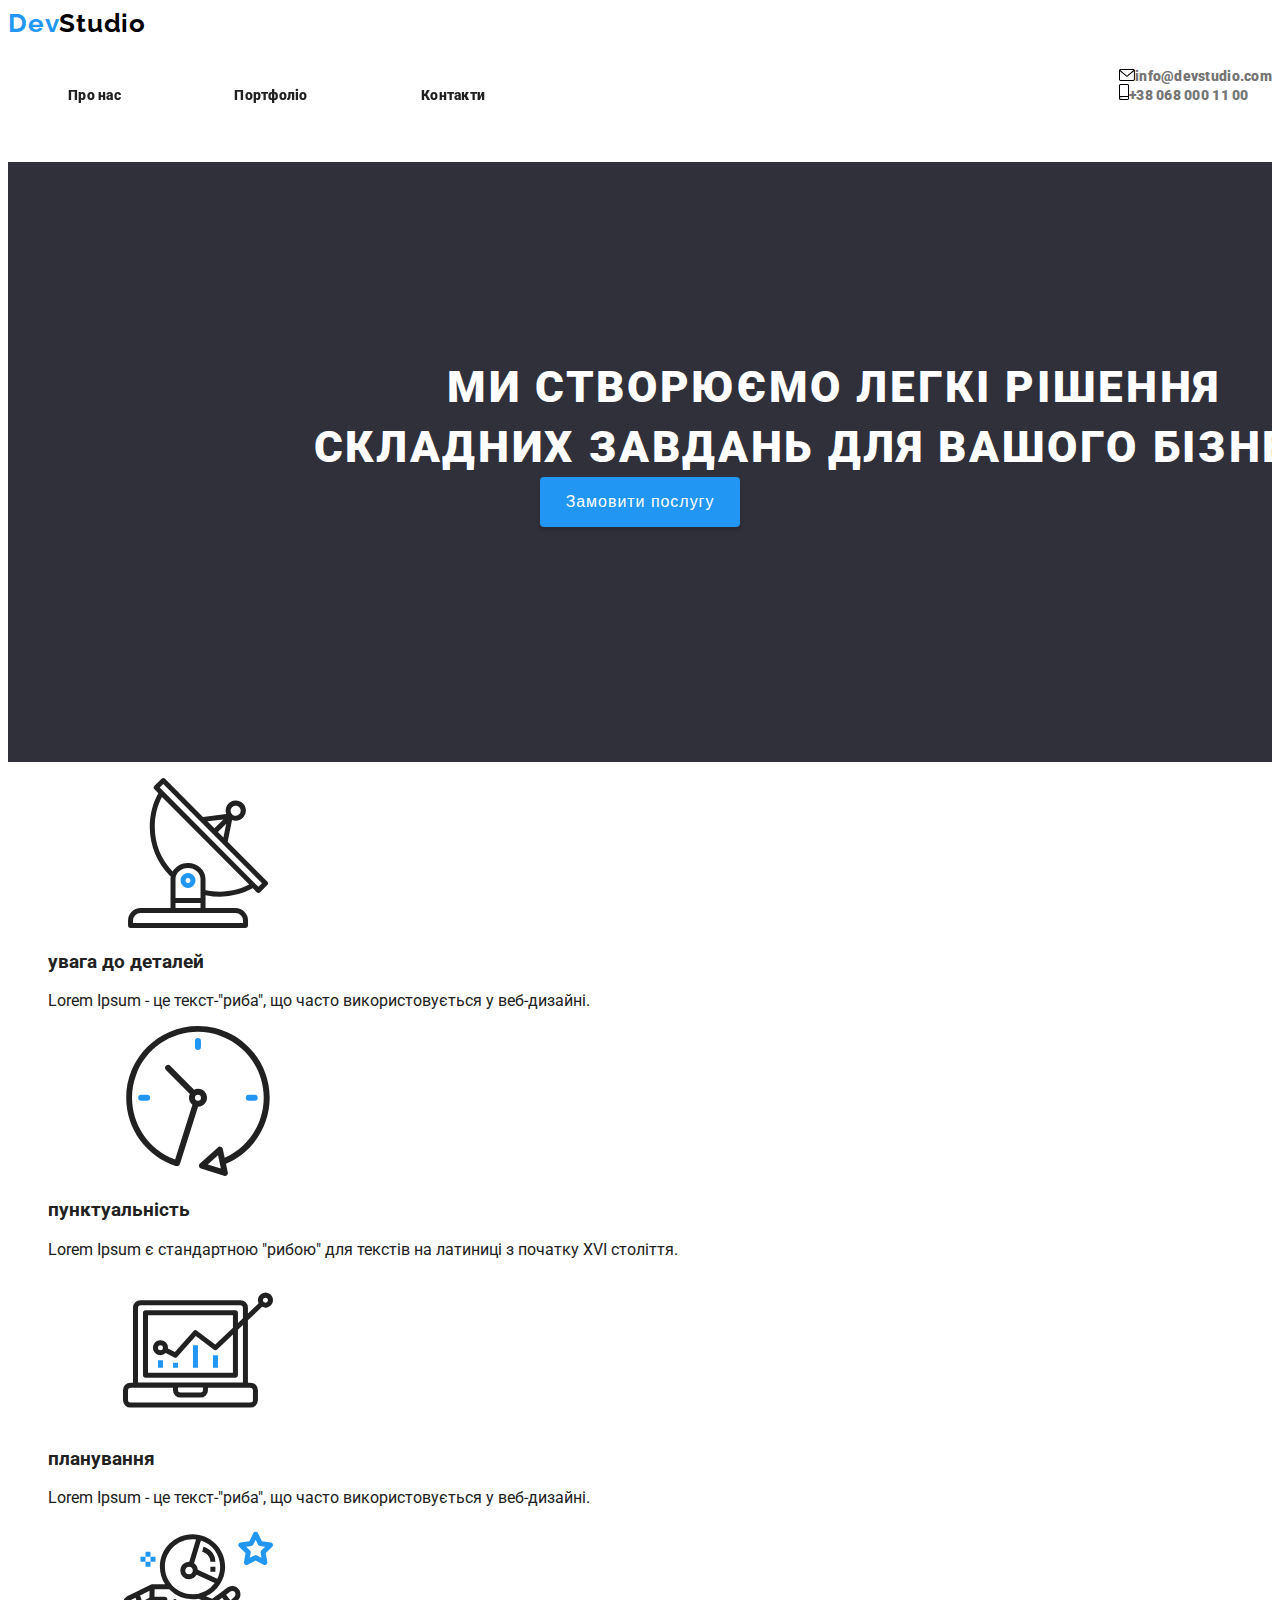
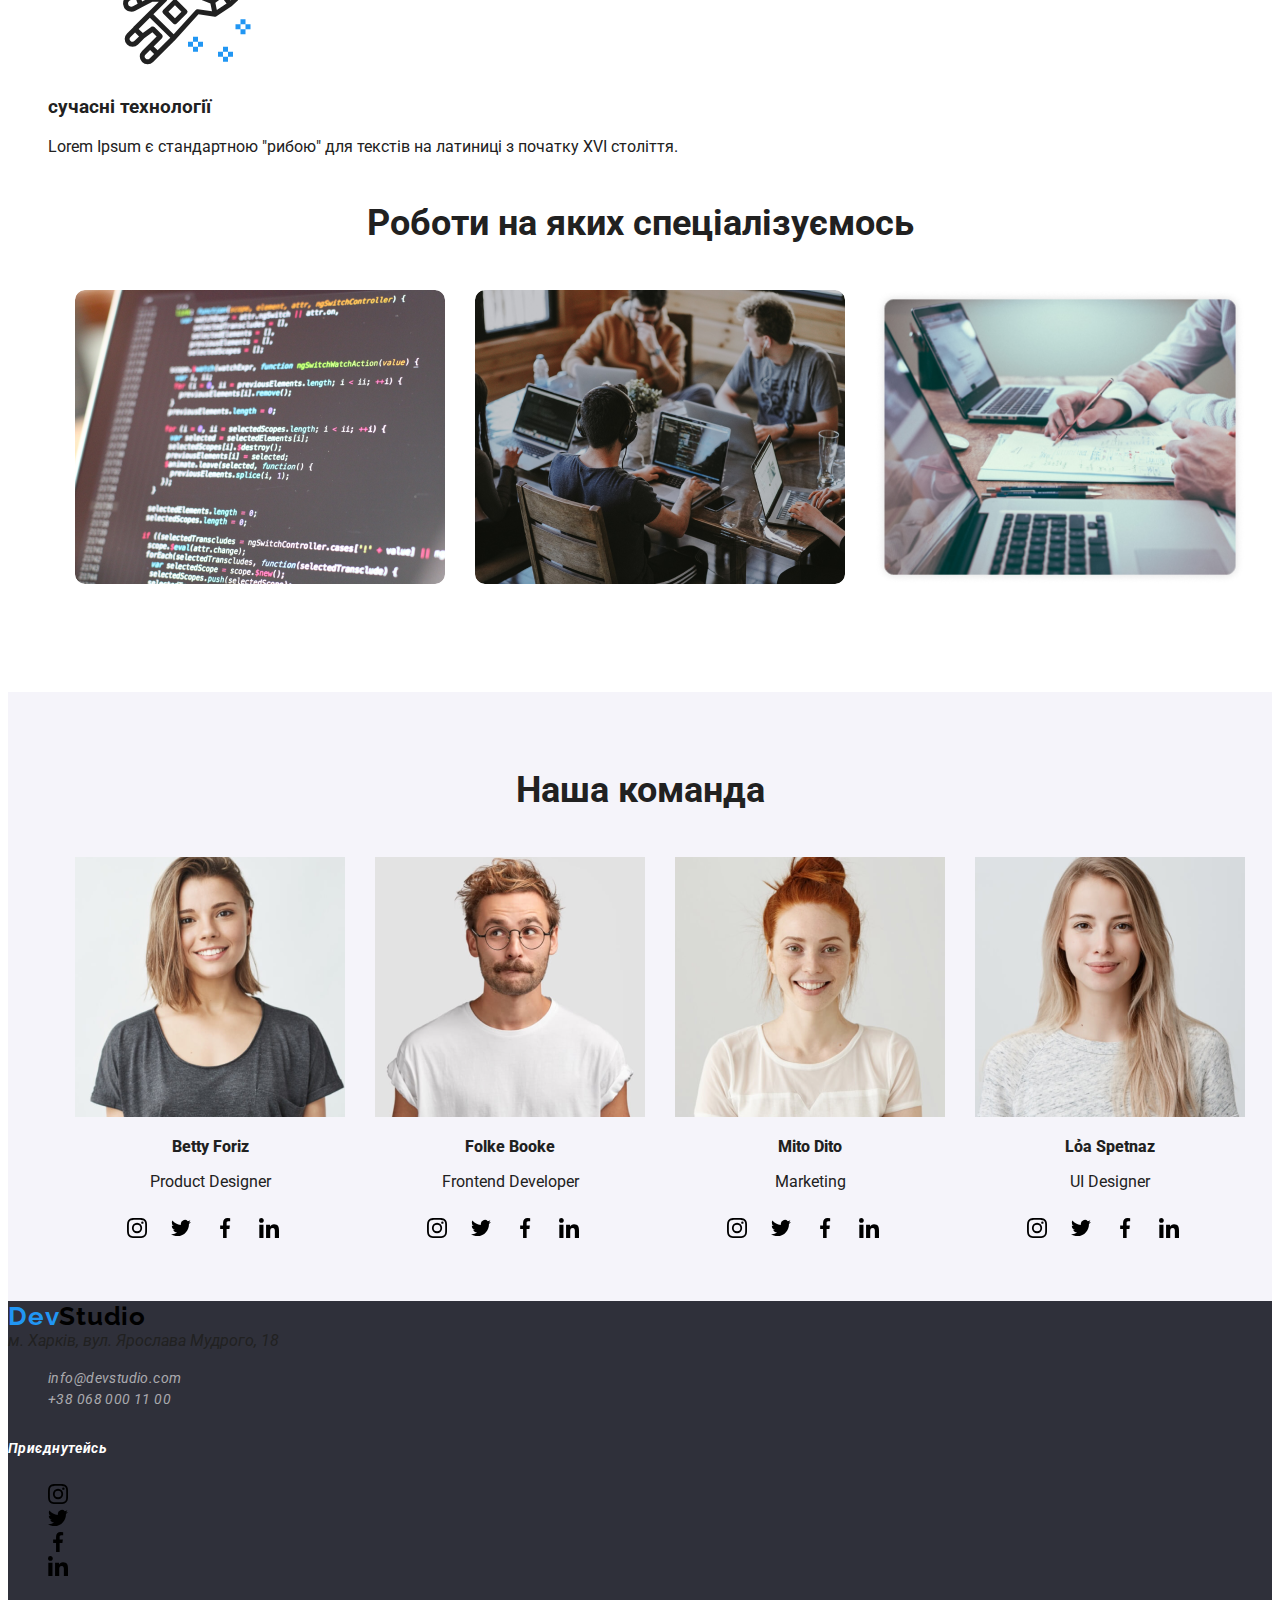
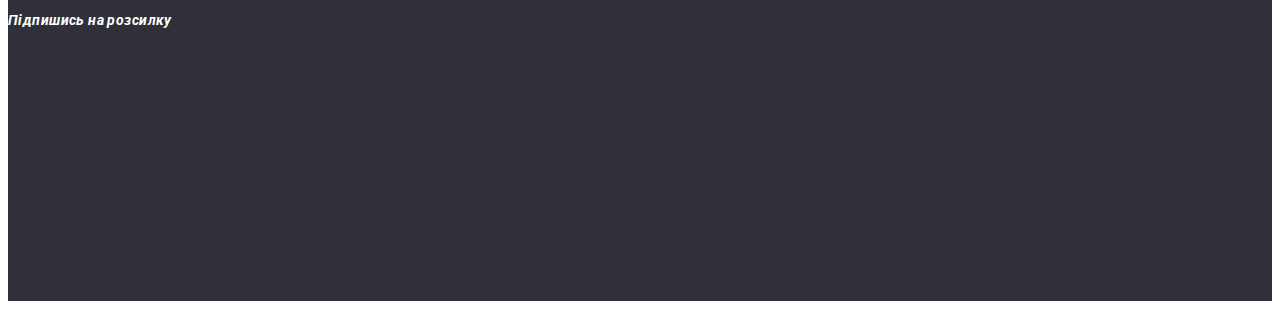
==== commit 0920b305: "ustal" ====
--- a/index.html
+++ b/index.html
@@ -11,27 +11,27 @@
 </head>
 
 <body>
-    <header>
+    <header class="flexh">
             <nav>
-              <a class="devtop" href="./index.html"><span class="accent-logo">Dev</span>Studio</a>  
+              <a class="accent-logo" href="./index.html"><span class="dev">Dev</span>Studio</a>  
                 <ul>
                 <li>
-                    <a class="black-text" href="">Про нас</a>
-                </li>
-                <li>
-                    <a class="black-text" href="">Портфоліо</a>
-                </li>
-                <li>
-                    <a class="black-text" href="">Контакти</a>
+                    <a  href="">Про нас</a>
+                </li>
+                <li>
+                    <a  href="">Портфоліо</a>
+                </li>
+                <li>
+                    <a  href="">Контакти</a>
                 </li>
                 </ul>         
             </nav>       
                     <ul>
                         <li>
-    <a class="grey-text" href="mailto:info@devstudio.com"><svg width="16" height="12"><use href="./images/sprite.svg#envelope"></use></svg>info@devstudio.com</a>
+    <a  href="mailto:info@devstudio.com"><svg width="16" height="12"><use href="./images/sprite.svg#envelope"></use></svg>info@devstudio.com</a>
                         </li>
                         <li>
-    <a class="grey-text" href="tel:+380680001100"><svg width="10" height="16"><use href="./images/sprite.svg#smartphone"></use></svg>+38 068 000 11 00</a>
+    <a  href="tel:+380680001100"><svg width="10" height="16"><use href="./images/sprite.svg#smartphone"></use></svg>+38 068 000 11 00</a>
                         </li>
                     </ul>   
             
@@ -50,119 +50,203 @@
         <section>
                 <ul>
                     <li>
+                        <div class="perevagu-fon">
                         <svg><use href="./images/sprite.svg#antenna"></use></svg>
+                        </div>
                         <h3>увага до деталей</h3>
                         <p>Lorem Ipsum - це текст-"риба", що часто використовується у веб-дизайні.</p>
                     </li>
                     <li>
+                        <div class="perevagu-fon">
                         <svg><use href="./images/sprite.svg#clock"></use></svg>
+                        </div>                        
                         <h3>пунктуальність</h3>
                         <p>Lorem Ipsum є стандартною "рибою" для текстів на латиниці з початку XVI століття.</p>
                     </li>
                     <li>
+                        <div class="perevagu-fon">
                         <svg><use href="./images/sprite.svg#diagram"></use></svg>
+                        </div>
                         <h3>планування</h3>
                         <p>Lorem Ipsum - це текст-"риба", що часто використовується у веб-дизайні.</p>
                     </li>
                     <li>
+                        <div class="perevagu-fon">
                         <svg><use href="./images/sprite.svg#astronaut"></use></svg>
+                        </div>
                         <h3>сучасні технології</h3>
                         <p>Lorem Ipsum є стандартною "рибою" для текстів на латиниці з початку XVI століття.</p>
                     </li>
                 </ul>
         </section>
 
-        <section>
+        <section class="worksektion">
             <h2>Роботи на яких спеціалізуємось</h2>
  
-            <ul>
-                <li>
-                    <img src="./images/code.jpg" alt="verstka">
-                </li>
-                <li>
-                    <img src="./images/company.jpg" alt="companiya">
-                </li>
-                <li>
-                    <img src="./images/work.jpg" alt="macbook">
+            <ul class="perelikrobit">
+                <li>
+                    <img src="./images/code.jpg" alt="verstka" 
+                    height="294"
+                    width="370">
+                </li>
+                <li>
+                    <img src="./images/company.jpg" alt="companiya"
+                    height="294"
+                    width="370">
+                </li>
+                <li>
+                    <img src="./images/work.jpg" alt="macbook"
+                    height="294"
+                    width="370">
                 </li>
             </ul>
             
         </section>
 
-        <section>
+        <section class="ourteam">
             <h2>
                 Наша команда
-            </h2>
-                <ul>
-                    <li class="li">
-                            <img src="./images/dev1.jpg" alt="foto Betty Foriz">
-                        <p>
-                            Betty Foriz
-                        </p>
-                        <p>
-                            Product Designer
-                        </p>
-                        <ul>
-                            <li><a><svg><use href="./images/sprite.svg#instagram"></use></svg></a></li> 
-                            <li><a><svg><use href="./images/sprite.svg#twitter"></use></svg></a></li> 
-                            <li><a><svg><use href="./images/sprite.svg#facebook"></use></svg></a></li> 
-                            <li><a><svg><use href="./images/sprite.svg#linkedin"></use></svg></a></li> 
-                        </ul>
-                    </li>
-                    <li class="li">
-                            <img src="./images/dev2.jpg" alt="foto Folke Booke">
-                        <p>
-                            Folke Booke
-                        </p>
-                        <p>
-                            Frontend Developer
-                        </p>
-                        <ul>
-                            <li><a><svg><use href="./images/sprite.svg#instagram"></use></svg></a></li> 
-                            <li><a><svg><use href="./images/sprite.svg#twitter"></use></svg></a></li> 
-                            <li><a><svg><use href="./images/sprite.svg#facebook"></use></svg></a></li> 
-                            <li><a><svg><use href="./images/sprite.svg#linkedin"></use></svg></a></li> 
-                        </ul>
-                    </li>
-                    <li class="li">
-                            <img src="./images/dev3.jpg" alt="foto Mito Dito">
-                        <p>
-                            Mito Dito
-                        </p>
-                        <p>
-                            Marketing
-                        </p>
-                        <ul>
-                            <li><a><svg><use href="./images/sprite.svg#instagram"></use></svg></a></li> 
-                            <li><a><svg><use href="./images/sprite.svg#twitter"></use></svg></a></li> 
-                            <li><a><svg><use href="./images/sprite.svg#facebook"></use></svg></a></li> 
-                            <li><a><svg><use href="./images/sprite.svg#linkedin"></use></svg></a></li> 
-                        </ul>
-                    </li>
-                    <li class="li">
-                            <img src="./images/dev4.jpg" alt="foto Lỏa Spetnaz">
-                        <p>
-                            Lỏa Spetnaz
-                        </p>
-                        <p>
-                            UI Designer
-                        </p>
-                        <ul>
-                            <li><a><svg><use href="./images/sprite.svg#instagram"></use></svg></a></li> 
-                            <li><a><svg><use href="./images/sprite.svg#twitter"></use></svg></a></li> 
-                            <li><a><svg><use href="./images/sprite.svg#facebook"></use></svg></a></li> 
-                            <li><a><svg><use href="./images/sprite.svg#linkedin"></use></svg></a></li> 
-                        </ul>
-                    </li>
-                </ul>
+            </h2>    
+    <ul>
+    <li>
+    <img
+      src="./images/dev4.jpg"
+      alt="Betty Foriz"
+      height="260"
+      width="270">
+    <p class="namehandle">Betty Foriz</p>
+    <p class="posada">Product Designer</p>
+    <ul class="buttonconteiner">
+    <li>
+    <button class="buttonlink">
+        <svg class="button-icon" width="20" height="20"><use href="./images/sprite.svg#instagram"></use></svg>     
+    </button>
+    </li>
+    <li>
+    <button class="buttonlink">
+        <svg class="button-icon" width="20" height="20"><use href="./images/sprite.svg#twitter"></use></svg>    
+    </button>
+    </li>
+    <li>
+    <button class="buttonlink">
+        <svg class="button-icon" width="20" height="20"><use href="./images/sprite.svg#facebook"></use></svg>    
+    </button>
+    </li>
+    <li>
+    <button class="buttonlink">
+        <svg class="button-icon" width="20" height="20"><use href="./images/sprite.svg#linkedin"></use></svg>  
+    </button>
+    </li>
+    </ul>
+    </li>
+    <li>
+    <img
+      src="./images/dev2.jpg"
+      alt="Folke Booke"
+      height="260"
+      width="270">
+    <p class="namehandle">Folke Booke</p>
+    <p class="posada">Frontend Developer</p>
+    <ul class="buttonconteiner">
+    <li>
+    <button class="buttonlink">
+        <svg class="button-icon" width="20" height="20"><use href="./images/sprite.svg#instagram"></use></svg>  
+    </button>
+    </li>
+    <li>
+    <button class="buttonlink">
+        <svg class="button-icon" width="20" height="20"><use href="./images/sprite.svg#twitter"></use></svg>   
+    </button>
+    </li>
+    <li>
+    <button class="buttonlink">
+        <svg class="button-icon" width="20" height="20"><use href="./images/sprite.svg#facebook"></use></svg>
+    </button>
+        </li>
+        <li>
+        <button class="buttonlink">
+            <svg class="button-icon" width="20" height="20"><use href="./images/sprite.svg#linkedin"></use></svg>
+        </button>
+        </li>
+    </ul>
+</li>
+    <li>
+    <img
+      src="./images/dev3.jpg"
+      alt="ito Dito"
+      height="260"
+      width="270">
+    <p class="namehandle">Mito Dito</p>
+    <p class="posada">Marketing</p>
+    <ul class="buttonconteiner">
+    <li>
+    <button class="buttonlink">
+        <svg class="button-icon" width="20px" height="20px"><use href="./images/sprite.svg#instagram"></use></svg>
+    </button>
+    </li>
+    <li>
+    <button class="buttonlink">
+        <svg class="button-icon" width="20px" height="20px"><use href="./images/sprite.svg#twitter"></use></svg>
+    </button>
+    </li>
+    <li>
+    <button class="buttonlink">
+        <svg class="button-icon" width="20px" height="20px"><use href="./images/sprite.svg#facebook"></use></svg>
+    </button>
+    </li>
+    <li>
+    <button class="buttonlink">
+        <svg class="button-icon" width="20px" height="20px"><use href="./images/sprite.svg#linkedin"></use></svg>
+    </button>
+    </li>
+    </ul>
+    </li>
+    <li>
+    <img
+      src="./images/dev1.jpg"
+      alt="Lỏa Spetnaz"
+      height="260"
+      width="270">
+    <p class="namehandle">Lỏa Spetnaz</p>
+    <p class="posada">UI Designer</p>
+    <ul class="buttonconteiner">
+    <li>
+    <button class="buttonlink">
+        <svg class="button-icon" width="20" height="20">
+        <use href="./images/sprite.svg#instagram"></use>
+        </svg>
+    </button>
+    </li>
+    <li>
+    <button class="buttonlink">
+        <svg class="button-icon" width="20" height="20">
+        <use href="./images/sprite.svg#twitter"></use>
+        </svg>
+    </button>
+    </li>
+    <li>
+    <button class="buttonlink">
+        <svg class="button-icon" width="20" height="20">
+        <use href="./images/sprite.svg#facebook"></use>
+        </svg>
+    </button>
+    </li>
+    <li>
+    <button class="buttonlink">
+        <svg class="button-icon" width="20" height="20">
+        <use href="./images/sprite.svg#linkedin"></use>
+        </svg>
+    </button>
+    </li>
+    </ul>
+    </li>
+    </ul>
         </section>
 </main>
 
  <footer class="bg2">
 
-        <a class="devdown">
-            DevStudio
-        </a>
+    <a class="accent-logo" href="./index.html"><span class="dev">Dev</span>Studio</a> 
 
 <address>
  м. Харків, вул. Ярослава Мудрого, 18
--- a/css/styles.css
+++ b/css/styles.css
@@ -5,13 +5,28 @@
     --accent-color: #18a0fb;
     --primary-white-color: #ffffff;
 }
+@import url("https://fonts.googleapis.com/css2?family=Roboto:wght@400;500;700;900&display=swap");
+@import url("https://fonts.googleapis.com/css2?family=Raleway:wght@700&display=swap");
 /* 
 @import url('https://fonts.googleapis.com/css2?family=Roboto:wght@300;900&display=swap'); 
 */
 body {
-    margin: 0;
-    line-height: normal;
-    }
+    font-family: "Roboto", "Raleway", sans-serif;
+    --main-text: #212121;
+    --side-color: #2196f3;
+    --side-text: #757575;
+    --dark-background: #2f303a;
+    --light-background: #f5f4fa;
+    --svg-gray: #afb1b8;
+    color: var(--main-text);
+  }
+  a {
+    text-decoration: none;
+    color: inherit;
+  }
+  ul {
+    list-style: none;
+  }
 .bg {
     position: relative;
     background-color: #2f303a;
@@ -27,37 +42,16 @@
     }
 
     .accent-logo {
-    color: #2196F3;
-    
-    }
-
-    /* .devtop {
-    margin: -15px -200px 0px 70px;
-    background-color: #2196F3;
-    font-family: 'Roboto', sans-serif;
-    font-size: 26px;
-    font-style: normal;
-    font-weight: 900;
-    line-height: normal;
-    letter-spacing: 0.78px;
-    -webkit-background-clip: text;
-    -webkit-text-fill-color: transparent;
-    background-size: 100%;
-    background-image: linear-gradient(90deg, #2196F3 37%, #000 30%, #000 70%);
-    }
-.devdown {
-    background-color: #2196F3;
-    font-family: 'Roboto', sans-serif;
-    font-size: 26px;
-    font-style: normal;
-    font-weight: 900;
-    line-height: normal;
-    letter-spacing: 0.78px;
-    -webkit-background-clip: text;
-    -webkit-text-fill-color: transparent;
-    background-size: 100%;
-    background-image: linear-gradient(90deg,#2196F3 37%,#fff 30%,#fff 70%);
-    } */
+        color: black;
+        font-family: "Raleway";
+        font-size: 26px;
+        font-weight: 700;
+        letter-spacing: 0.78px;
+      }
+      .accent-logo .dev {
+        color: var(--side-color);
+      }
+
 .tips {
     position: relative;
     border-radius: 4px;
@@ -158,69 +152,9 @@
                     box-shadow: 0 0 10px rgba(0, 0, 0, 0.2);
                     margin-bottom: 20px;
                   }
-                .main-section{
-                    background-color:#2f303a ;
-                }
-                .main-text, .button-pay-main{
-                    color: white;
-                    text-align: center;
-                }
-                .main-text{
-                    font-size: 44px;
-                    font-weight: 900;
-                    line-height: 60px;
-                }
-                
-                .button-pay-main{
-                    background-color: #2196f3;
-                    width: 200px;
-                    height: 50px;
-                    border: none;
-                    border-radius: 4px; 
-                }
-                
-                .header-section-group{
-                    font-family: Roboto, sans-serif;
-                    font-weight: 700;
-                    font-size:14px ;
-                    line-height:16.41px;
-                
-                }
-                .feature-group-description{
-                    font-family: Roboto, sans-serif;
-                    font-weight: 400;
-                    font-size: 14px ;
-                    line-height: 24px;
-                
-                }
-                
-                .second-header-section{
-                    font-family: Roboto, sans-serif;
-                    font-weight: 700;
-                    font-size: 36px ;
-                    line-height: 42.19px;
-                    text-align: center;
-                }
-                .second-section-description{
-                    color: #757575;
-                    font-family: Roboto, sans-serif;
-                    font-weight: 400;
-                    font-size: 16px ;
-                    line-height: 18.75px;
-                    text-align: center;
-                
-                }
-                .third-header-text{
-                    color: #212121;
-                    font-family: Roboto, sans-serif;
-                    font-weight: 500;
-                    font-size: 16px ;
-                    line-height: 18.75px;
-                    text-align: center;
-                } 
-a:hover{
+/*a:hover{
     color: hsl(199, 98%, 48%);
-}
+}*/
 .number-header:hover {
     fill: hsl(199, 98%, 48%);
     
@@ -336,4 +270,399 @@
   .SNS-link:hover .sns-icon-footer {
     fill: rgb(235, 235, 235);
   }
-        
+  nav ul li{
+    background-color: #212121;
+    font-family: 'Roboto', sans-serif;
+    font-size: 14px;
+    font-style: normal;
+    font-weight: 900;
+    line-height: normal;
+    letter-spacing: 0.28px;
+    list-style: none;
+    display: inline-block;
+    margin: 35px 90px 45px 20px;
+    -webkit-background-clip: text;
+    -webkit-text-fill-color: transparent;
+}
+.flexh{
+    display: flex;
+    align-items: center;
+    justify-content: space-between;
+    color: #757575;
+    font-family: 'Roboto', sans-serif;
+    font-size: 14px;
+    font-style: normal;
+    font-weight: 900;
+    line-height: normal;
+    letter-spacing: 0.28px; 
+}
+
+ul {
+    list-style: none;
+
+}
+
+button {
+    border: none;
+}
+
+h1
+{
+    margin: 0 0 0 0;
+}
+
+.header
+{
+
+    display: flex;
+    justify-content: center;
+    flex-basis: 1170px;
+    height: 80px;
+    
+}
+.about
+{
+    display: flex;
+    align-items: center;
+    justify-content:space-between;
+    flex-basis: 290px;
+    
+}
+.headernav
+{
+    display: flex;
+    align-items: center;
+    flex-basis: 528px;
+    
+}
+.headercont
+{
+    display: flex;
+    align-items: center;
+    flex-basis: 333px;
+    justify-content: space-between;
+}
+.logo {
+    text-decoration: none;
+    color: #000;
+    font-size: 26px;
+    font-family: Raleway, sans-serif;
+    font-weight: 700;
+}
+
+header .link {
+
+    text-decoration: none;
+    font-weight: 600;
+    font-size: 14px;
+}
+
+
+header .nav {
+    color: var(--gr-color);
+}
+
+main h1 {
+
+    color: var(--wt-color);
+    font-size: 44px;
+    font-weight: 900;
+    text-transform: uppercase;
+}
+
+.m-background {
+    height: 600px;
+    width: 100%;
+    background-color: #2F303A;
+    display: flex;
+    justify-content: center;
+    align-items: center;
+    flex-direction: column;
+    flex-wrap: wrap;
+}
+.m-background>span
+{
+
+        display: flex;
+        justify-content: center;
+        width: 100%;
+
+}
+.zamovutu {
+
+    height: 50px;
+    width: 200px;
+    background-color: var(--st-color);
+    color: var(--wt-color);
+    font-size: 16px;
+    font-weight: 700px;
+    border-radius: 4px;
+    cursor: pointer;
+    font-weight: 500;
+    box-shadow: 0px 2px 5px 1px rgba(0, 0, 0, 0.75);
+    
+}
+.centner
+{
+    height: 251px;
+    display: flex;
+    flex-direction: column;
+    align-items: center;
+
+}
+.zamovutu:hover {
+    background-color:#188CE8;
+
+}
+h1
+{
+text-align: center;
+flex-basis: 130px;
+}
+.flex {
+    width: 1170px;
+    height: 251px;
+    font-size: 14px;
+    display: flex;
+    justify-content: space-between;
+
+    flex-basis: 1170px;
+
+}
+
+.flex h3 {
+    text-transform: uppercase;
+    color: var(--gr-color);
+}
+.flex>li
+{
+
+height: 251px;
+display: flex;
+flex-direction: column;
+flex-basis: 251px;
+
+}
+.flex>li>div {
+    height: 120px;
+    width: 270px;
+    background-color: #F5F4FA;
+    display: flex;
+    align-items: center;
+    justify-content: center;
+    
+}
+.flex>li>h3
+{
+
+}
+.flex>li>p 
+{
+
+}
+
+
+.worksektion
+{
+    display: flex;
+    flex-direction: column;
+    align-items: center;
+}
+.worksektion h2 {
+
+    font-weight: 700;
+    font-size: 36px;
+    display: flex;
+    justify-content: center;
+}
+
+.worksektion img {
+    border-radius: 10px;
+}
+
+.perelikrobit
+{
+    display: flex;
+    justify-content: space-between;
+    height: 386px;
+    width:1170px;
+}
+.ourteam
+{
+    background-color: #f5f4fa;
+    display: flex;
+    flex-direction: column;
+    align-items: center;
+}
+.ourteam>ul
+{
+    display: flex;
+    width: 1170px;
+    justify-content: space-between;
+    
+}
+
+.ourteam>ul>li {
+background-color: var(--wt-color);
+box-shadow: 0px 2px 3px 0.5px var(--bgs-color);
+height: 428px;
+}
+.ourteam h2 {
+    font-weight: 700;
+    font-size: 36px;
+    flex-basis: 90px;
+    justify-content: flex-end;
+    display: flex;
+    flex-direction: column;
+
+}
+
+.ourteam .posada {
+    font-size: 16px;
+    color: var(--sd-color);
+        text-align: center;
+            width: 100%;
+}
+.buttonconteiner
+{
+    display: flex;
+}
+
+.namehandle {
+    font-weight: 800;
+    color: var(--gr-color);
+        text-align: center;
+            width: 100%;
+}
+
+.button-icon {
+    fill: var(--bgs-color);
+}
+
+.buttonlink {
+    height: 44px;
+    width: 44px;
+    background-color: var(--wt-color);
+    border-radius: 40px;
+}
+
+.buttonlink:hover {
+    background-color: var(--st-color);
+}
+
+.buttonlink:hover .button-icon {
+    fill: var(--wt-color);
+}
+
+.footerdiv {
+    width: 100%;
+    
+    background-color: #2F303A;
+    }
+
+footer p {
+    font-size: 14px;
+    color: var(--wt-color);
+}
+
+.footercont {
+    font-size: 14px;
+    text-decoration: none;
+    color: var(--sd-color);
+   
+}
+
+.logo>span,
+.link:hover {
+    color: var(--st-color);
+    fill: var(--st-color);
+}
+
+header .contact,
+.accom p {
+    color: var(--sd-color);
+}
+
+.buttonfuter
+{
+    background-color: #43444d;
+    height: 44px;
+    width: 44px;
+    border-radius: 40px;
+}
+.buttonfuter:hover
+{
+        background-color: var(--st-color);
+}
+.button-iconf {
+    fill:var(--wt-color);
+    opacity: 100%;
+}
+
+.footertext
+{
+    color:var(--wt-color);
+    font-weight: 500;
+    font-size: 14px;
+
+}
+.footerholder
+{
+    background-color: #2F303A;
+    height: 50px;
+    width: 385px;
+    border: solid;
+    border-color: var(--sd-color);
+    border-radius: 4px;
+    border-width: 1px;
+}
+.footerbutton
+{
+    height: 50px;
+    width: 200px;
+    background-color: var(--st-color);
+    fill: var(--wt-color);
+    color: var(--wt-color);
+    font-weight: 600;
+
+
+    
+    font-size: 18px;
+    border-radius: 4px;
+    box-shadow: 0px 2px 5px 1px rgba(0, 0, 0, 0.75);
+}
+
+
+.footerbutton:hover {
+    background-color:#188CE8;
+}
+.allfooter
+{
+    display: flex;
+    align-items: center;
+    justify-content: space-around;
+    height: 252px;
+    padding: 0;
+    margin: 0;
+}
+.flogo
+{
+    color: var(--wt-color)
+}
+
+.navholder
+{
+    margin: 0;
+    padding: 0;
+}
+.footerbutscont
+{
+    display: flex;
+    padding: 0px;
+    width: 206px;
+    justify-content: space-between;
+}
+.footerbutscont>li
+{
+
+}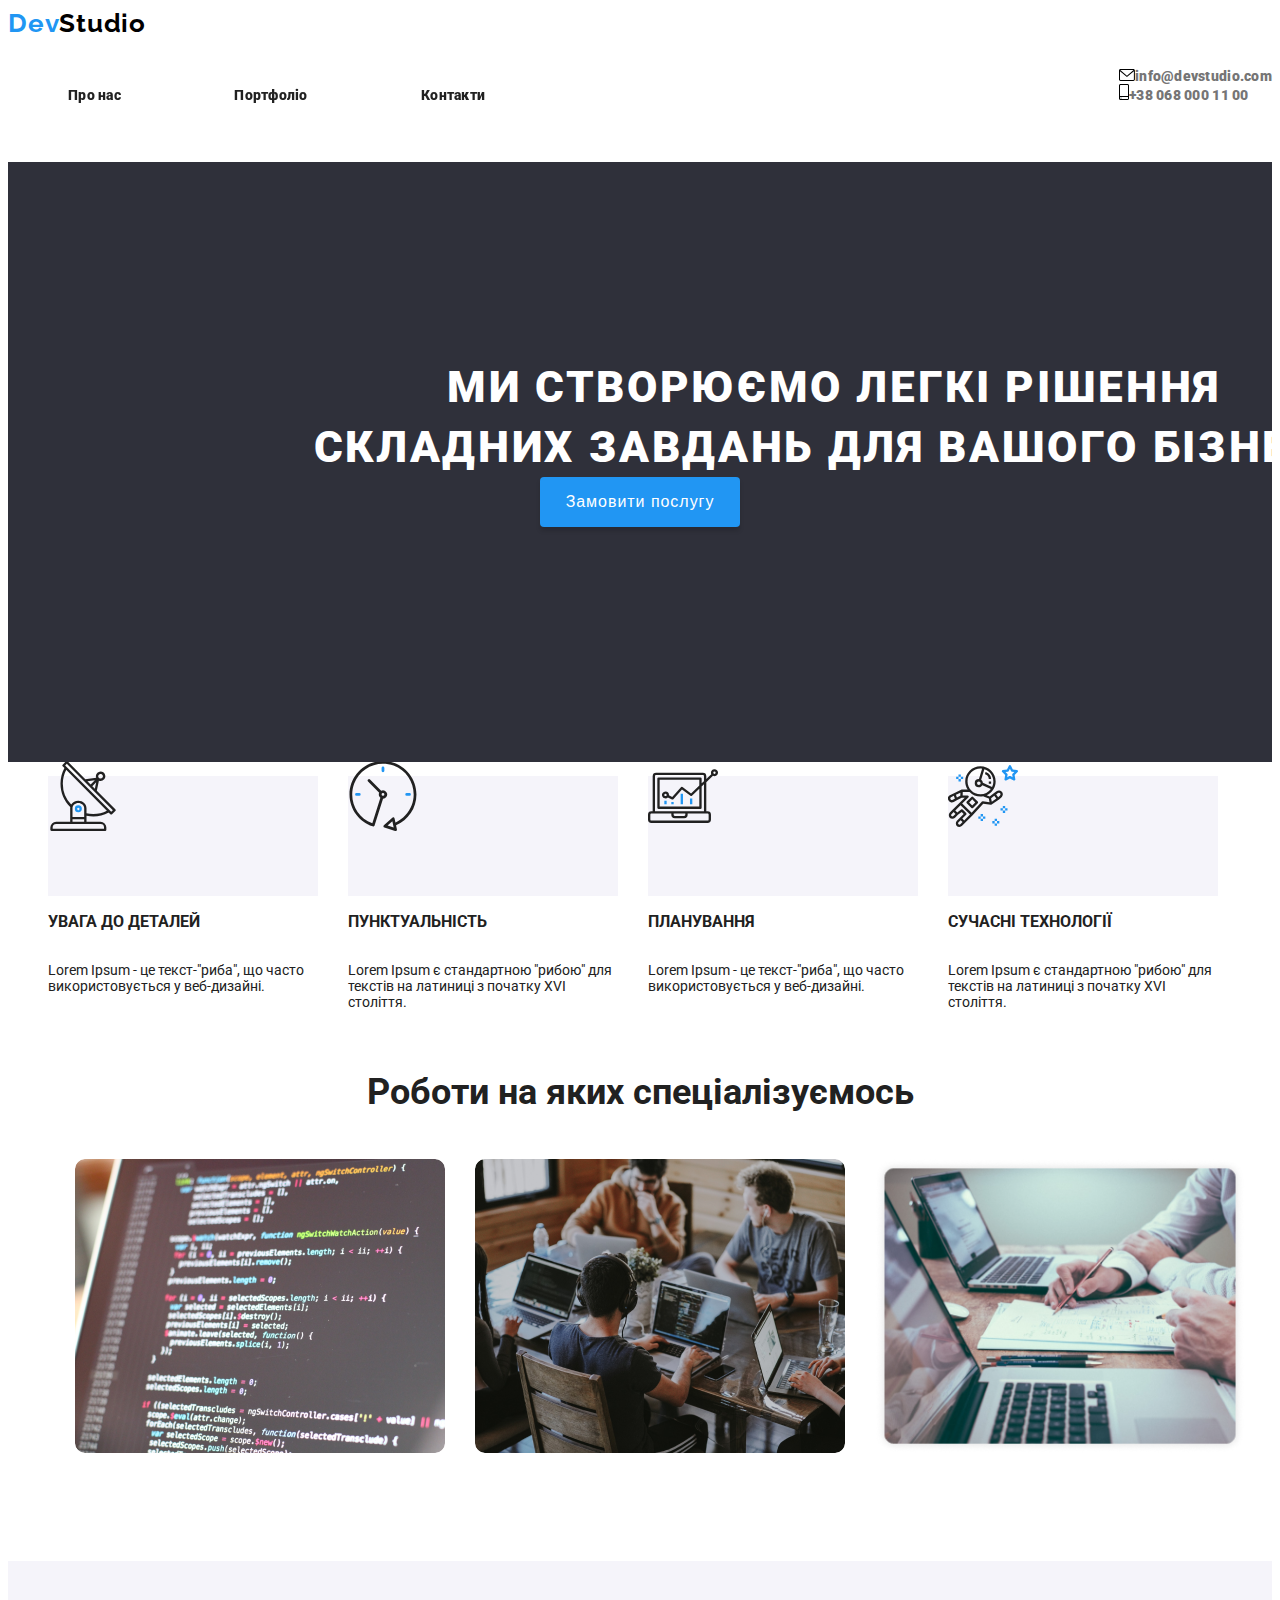
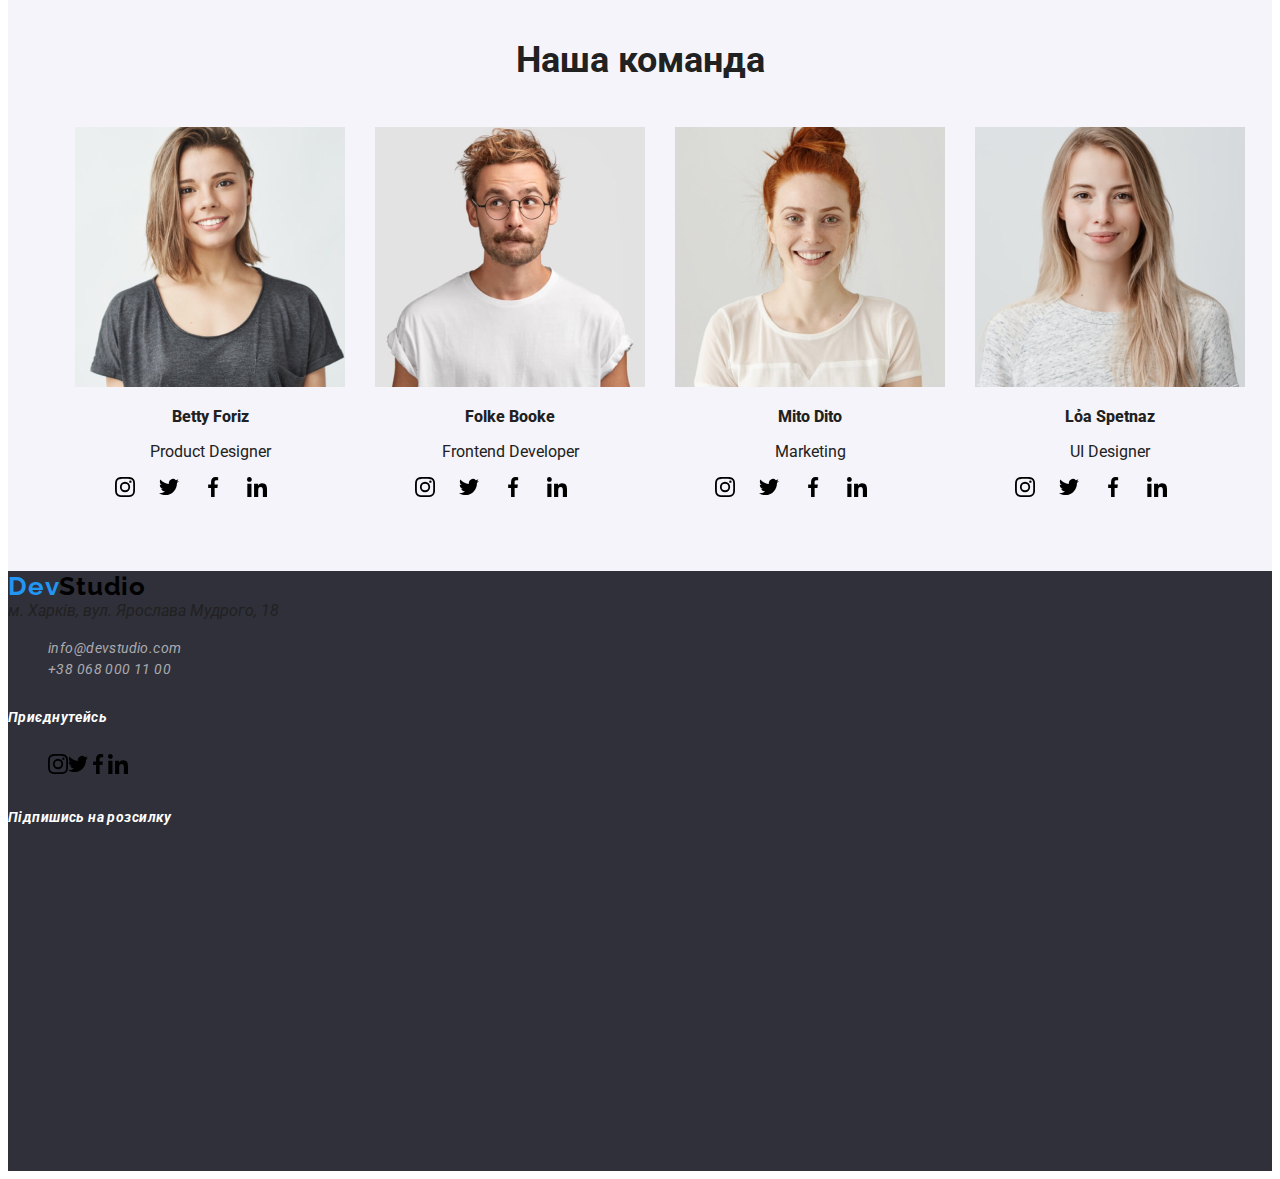
==== commit 685ccede: "ustal2" ====
--- a/index.html
+++ b/index.html
@@ -48,31 +48,31 @@
         </section>
 
         <section>
-                <ul>
-                    <li>
-                        <div class="perevagu-fon">
-                        <svg><use href="./images/sprite.svg#antenna"></use></svg>
+                <ul class="opus">
+                    <li>
+                        <div>
+                        <svg><use href="./images/sprite.svg#antenna" width="70" height="70"></use></svg>
                         </div>
                         <h3>увага до деталей</h3>
                         <p>Lorem Ipsum - це текст-"риба", що часто використовується у веб-дизайні.</p>
                     </li>
                     <li>
-                        <div class="perevagu-fon">
-                        <svg><use href="./images/sprite.svg#clock"></use></svg>
+                        <div>
+                        <svg><use href="./images/sprite.svg#clock" width="70" height="70"></use></svg>
                         </div>                        
                         <h3>пунктуальність</h3>
                         <p>Lorem Ipsum є стандартною "рибою" для текстів на латиниці з початку XVI століття.</p>
                     </li>
                     <li>
-                        <div class="perevagu-fon">
-                        <svg><use href="./images/sprite.svg#diagram"></use></svg>
+                        <div>
+                        <svg><use href="./images/sprite.svg#diagram" width="70" height="70"></use></svg>
                         </div>
                         <h3>планування</h3>
                         <p>Lorem Ipsum - це текст-"риба", що часто використовується у веб-дизайні.</p>
                     </li>
                     <li>
-                        <div class="perevagu-fon">
-                        <svg><use href="./images/sprite.svg#astronaut"></use></svg>
+                        <div>
+                        <svg><use href="./images/sprite.svg#astronaut" width="70" height="70"></use></svg>
                         </div>
                         <h3>сучасні технології</h3>
                         <p>Lorem Ipsum є стандартною "рибою" для текстів на латиниці з початку XVI століття.</p>
@@ -80,7 +80,7 @@
                 </ul>
         </section>
 
-        <section class="worksektion">
+        <section class="specialisation">
             <h2>Роботи на яких спеціалізуємось</h2>
  
             <ul class="perelikrobit">
@@ -114,30 +114,14 @@
       alt="Betty Foriz"
       height="260"
       width="270">
-    <p class="namehandle">Betty Foriz</p>
+    <p class="name">Betty Foriz</p>
     <p class="posada">Product Designer</p>
-    <ul class="buttonconteiner">
-    <li>
-    <button class="buttonlink">
-        <svg class="button-icon" width="20" height="20"><use href="./images/sprite.svg#instagram"></use></svg>     
-    </button>
-    </li>
-    <li>
-    <button class="buttonlink">
-        <svg class="button-icon" width="20" height="20"><use href="./images/sprite.svg#twitter"></use></svg>    
-    </button>
-    </li>
-    <li>
-    <button class="buttonlink">
-        <svg class="button-icon" width="20" height="20"><use href="./images/sprite.svg#facebook"></use></svg>    
-    </button>
-    </li>
-    <li>
-    <button class="buttonlink">
-        <svg class="button-icon" width="20" height="20"><use href="./images/sprite.svg#linkedin"></use></svg>  
-    </button>
-    </li>
-    </ul>
+    <ul class="linkconteiner">
+        <li class="link"><a href="https://www.instagram.com/" target="_blank" rel="noopener noreferrer"><svg width="20" height="20"><use href="./images/sprite.svg#instagram"></use></svg></a></li> 
+        <li class="link"><a href="https://twitter.com/" target="_blank" rel="noopener noreferrer"><svg width="20" height="20"><use href="./images/sprite.svg#twitter"></use></svg></a></li> 
+        <li class="link"><a href="https://www.facebook.com/" target="_blank" rel="noopener noreferrer"><svg width="20" height="20"><use href="./images/sprite.svg#facebook"></use></svg></a></li> 
+        <li class="link"><a href="https://www.linkedin.com/" target="_blank" rel="noopener noreferrer"><svg width="20" height="20"><use href="./images/sprite.svg#linkedin"></use></svg></a></li> 
+</ul>
     </li>
     <li>
     <img
@@ -145,30 +129,14 @@
       alt="Folke Booke"
       height="260"
       width="270">
-    <p class="namehandle">Folke Booke</p>
+    <p class="name">Folke Booke</p>
     <p class="posada">Frontend Developer</p>
-    <ul class="buttonconteiner">
-    <li>
-    <button class="buttonlink">
-        <svg class="button-icon" width="20" height="20"><use href="./images/sprite.svg#instagram"></use></svg>  
-    </button>
-    </li>
-    <li>
-    <button class="buttonlink">
-        <svg class="button-icon" width="20" height="20"><use href="./images/sprite.svg#twitter"></use></svg>   
-    </button>
-    </li>
-    <li>
-    <button class="buttonlink">
-        <svg class="button-icon" width="20" height="20"><use href="./images/sprite.svg#facebook"></use></svg>
-    </button>
-        </li>
-        <li>
-        <button class="buttonlink">
-            <svg class="button-icon" width="20" height="20"><use href="./images/sprite.svg#linkedin"></use></svg>
-        </button>
-        </li>
-    </ul>
+    <ul class="linkconteiner">
+        <li class="link"><a href="https://www.instagram.com/" target="_blank" rel="noopener noreferrer"><svg width="20" height="20"><use href="./images/sprite.svg#instagram"></use></svg></a></li> 
+        <li class="link"><a href="https://twitter.com/" target="_blank" rel="noopener noreferrer"><svg width="20" height="20"><use href="./images/sprite.svg#twitter"></use></svg></a></li> 
+        <li class="link"><a href="https://www.facebook.com/" target="_blank" rel="noopener noreferrer"><svg width="20" height="20"><use href="./images/sprite.svg#facebook"></use></svg></a></li> 
+        <li class="link"><a href="https://www.linkedin.com/" target="_blank" rel="noopener noreferrer"><svg width="20" height="20"><use href="./images/sprite.svg#linkedin"></use></svg></a></li> 
+</ul>
 </li>
     <li>
     <img
@@ -176,30 +144,14 @@
       alt="ito Dito"
       height="260"
       width="270">
-    <p class="namehandle">Mito Dito</p>
+    <p class="name">Mito Dito</p>
     <p class="posada">Marketing</p>
-    <ul class="buttonconteiner">
-    <li>
-    <button class="buttonlink">
-        <svg class="button-icon" width="20px" height="20px"><use href="./images/sprite.svg#instagram"></use></svg>
-    </button>
-    </li>
-    <li>
-    <button class="buttonlink">
-        <svg class="button-icon" width="20px" height="20px"><use href="./images/sprite.svg#twitter"></use></svg>
-    </button>
-    </li>
-    <li>
-    <button class="buttonlink">
-        <svg class="button-icon" width="20px" height="20px"><use href="./images/sprite.svg#facebook"></use></svg>
-    </button>
-    </li>
-    <li>
-    <button class="buttonlink">
-        <svg class="button-icon" width="20px" height="20px"><use href="./images/sprite.svg#linkedin"></use></svg>
-    </button>
-    </li>
-    </ul>
+    <ul class="linkconteiner">
+        <li class="link"><a href="https://www.instagram.com/" target="_blank" rel="noopener noreferrer"><svg width="20" height="20"><use href="./images/sprite.svg#instagram"></use></svg></a></li> 
+        <li class="link"><a href="https://twitter.com/" target="_blank" rel="noopener noreferrer"><svg width="20" height="20"><use href="./images/sprite.svg#twitter"></use></svg></a></li> 
+        <li class="link"><a href="https://www.facebook.com/" target="_blank" rel="noopener noreferrer"><svg width="20" height="20"><use href="./images/sprite.svg#facebook"></use></svg></a></li> 
+        <li class="link"><a href="https://www.linkedin.com/" target="_blank" rel="noopener noreferrer"><svg width="20" height="20"><use href="./images/sprite.svg#linkedin"></use></svg></a></li> 
+</ul>
     </li>
     <li>
     <img
@@ -207,38 +159,14 @@
       alt="Lỏa Spetnaz"
       height="260"
       width="270">
-    <p class="namehandle">Lỏa Spetnaz</p>
+    <p class="name">Lỏa Spetnaz</p>
     <p class="posada">UI Designer</p>
-    <ul class="buttonconteiner">
-    <li>
-    <button class="buttonlink">
-        <svg class="button-icon" width="20" height="20">
-        <use href="./images/sprite.svg#instagram"></use>
-        </svg>
-    </button>
-    </li>
-    <li>
-    <button class="buttonlink">
-        <svg class="button-icon" width="20" height="20">
-        <use href="./images/sprite.svg#twitter"></use>
-        </svg>
-    </button>
-    </li>
-    <li>
-    <button class="buttonlink">
-        <svg class="button-icon" width="20" height="20">
-        <use href="./images/sprite.svg#facebook"></use>
-        </svg>
-    </button>
-    </li>
-    <li>
-    <button class="buttonlink">
-        <svg class="button-icon" width="20" height="20">
-        <use href="./images/sprite.svg#linkedin"></use>
-        </svg>
-    </button>
-    </li>
-    </ul>
+<ul class="linkconteiner">
+        <li class="link"><a href="https://www.instagram.com/" target="_blank" rel="noopener noreferrer"><svg width="20" height="20"><use href="./images/sprite.svg#instagram"></use></svg></a></li> 
+        <li class="link"><a href="https://twitter.com/" target="_blank" rel="noopener noreferrer"><svg width="20" height="20"><use href="./images/sprite.svg#twitter"></use></svg></a></li> 
+        <li class="link"><a href="https://www.facebook.com/" target="_blank" rel="noopener noreferrer"><svg width="20" height="20"><use href="./images/sprite.svg#facebook"></use></svg></a></li> 
+        <li class="link"><a href="https://www.linkedin.com/" target="_blank" rel="noopener noreferrer"><svg width="20" height="20"><use href="./images/sprite.svg#linkedin"></use></svg></a></li> 
+</ul>
     </li>
     </ul>
         </section>
@@ -262,7 +190,7 @@
         <h2 class="botton-text">
             Приєднутейсь
         </h2>  
-    <ul>
+    <ul class="linkconteiner">
             <li><a href="https://www.instagram.com/" target="_blank" rel="noopener noreferrer"><svg width="20" height="20"><use href="./images/sprite.svg#instagram"></use></svg></a></li> 
             <li><a href="https://twitter.com/" target="_blank" rel="noopener noreferrer"><svg width="20" height="20"><use href="./images/sprite.svg#twitter"></use></svg></a></li> 
             <li><a href="https://www.facebook.com/" target="_blank" rel="noopener noreferrer"><svg width="20" height="20"><use href="./images/sprite.svg#facebook"></use></svg></a></li> 
--- a/css/styles.css
+++ b/css/styles.css
@@ -460,15 +460,23 @@
 {
 
 }
-
-
-.worksektion
+.allfooter
+{
+    display: flex;
+    align-items: center;
+    justify-content: space-around;
+    height: 252px;
+    padding: 0;
+    margin: 0;
+}
+
+.specialisation
 {
     display: flex;
     flex-direction: column;
     align-items: center;
 }
-.worksektion h2 {
+.specialisation h2 {
 
     font-weight: 700;
     font-size: 36px;
@@ -476,7 +484,7 @@
     justify-content: center;
 }
 
-.worksektion img {
+.specialisation img {
     border-radius: 10px;
 }
 
@@ -487,6 +495,44 @@
     height: 386px;
     width:1170px;
 }
+.opus{
+    width: 1170px;
+    height: 251px;
+    font-size: 14px;
+    display: flex;
+    justify-content: space-between;
+    flex-basis: 1170px;
+}
+.opus h3 {
+    text-transform: uppercase;
+    color: var(--gr-color);
+}
+.opus>li
+{
+
+height: 251px;
+display: flex;
+flex-direction: column;
+flex-basis: 251px;
+
+}
+.opus>li>h3
+{
+
+}
+.opus>li>p 
+{
+
+}
+.opus>li>div {
+    height: 120px;
+    width: 270px;
+    background-color: #F5F4FA;
+    display: flex;
+    align-items: center;
+    justify-content: center;
+}
+
 .ourteam
 {
     background-color: #f5f4fa;
@@ -523,12 +569,12 @@
         text-align: center;
             width: 100%;
 }
-.buttonconteiner
-{
-    display: flex;
-}
-
-.namehandle {
+.linkconteiner
+{
+    display: flex;
+}
+
+.name {
     font-weight: 800;
     color: var(--gr-color);
         text-align: center;
@@ -539,98 +585,19 @@
     fill: var(--bgs-color);
 }
 
-.buttonlink {
+.link {
     height: 44px;
     width: 44px;
     background-color: var(--wt-color);
     border-radius: 40px;
 }
 
-.buttonlink:hover {
-    background-color: var(--st-color);
-}
-
-.buttonlink:hover .button-icon {
-    fill: var(--wt-color);
-}
-
-.footerdiv {
-    width: 100%;
-    
-    background-color: #2F303A;
-    }
-
-footer p {
-    font-size: 14px;
-    color: var(--wt-color);
-}
-
-.footercont {
-    font-size: 14px;
-    text-decoration: none;
-    color: var(--sd-color);
-   
-}
-
 .logo>span,
 .link:hover {
     color: var(--st-color);
     fill: var(--st-color);
 }
 
-header .contact,
-.accom p {
-    color: var(--sd-color);
-}
-
-.buttonfuter
-{
-    background-color: #43444d;
-    height: 44px;
-    width: 44px;
-    border-radius: 40px;
-}
-.buttonfuter:hover
-{
-        background-color: var(--st-color);
-}
-.button-iconf {
-    fill:var(--wt-color);
-    opacity: 100%;
-}
-
-.footertext
-{
-    color:var(--wt-color);
-    font-weight: 500;
-    font-size: 14px;
-
-}
-.footerholder
-{
-    background-color: #2F303A;
-    height: 50px;
-    width: 385px;
-    border: solid;
-    border-color: var(--sd-color);
-    border-radius: 4px;
-    border-width: 1px;
-}
-.footerbutton
-{
-    height: 50px;
-    width: 200px;
-    background-color: var(--st-color);
-    fill: var(--wt-color);
-    color: var(--wt-color);
-    font-weight: 600;
-
-
-    
-    font-size: 18px;
-    border-radius: 4px;
-    box-shadow: 0px 2px 5px 1px rgba(0, 0, 0, 0.75);
-}
 
 
 .footerbutton:hover {
@@ -645,16 +612,7 @@
     padding: 0;
     margin: 0;
 }
-.flogo
-{
-    color: var(--wt-color)
-}
-
-.navholder
-{
-    margin: 0;
-    padding: 0;
-}
+
 .footerbutscont
 {
     display: flex;
@@ -662,7 +620,3 @@
     width: 206px;
     justify-content: space-between;
 }
-.footerbutscont>li
-{
-
-}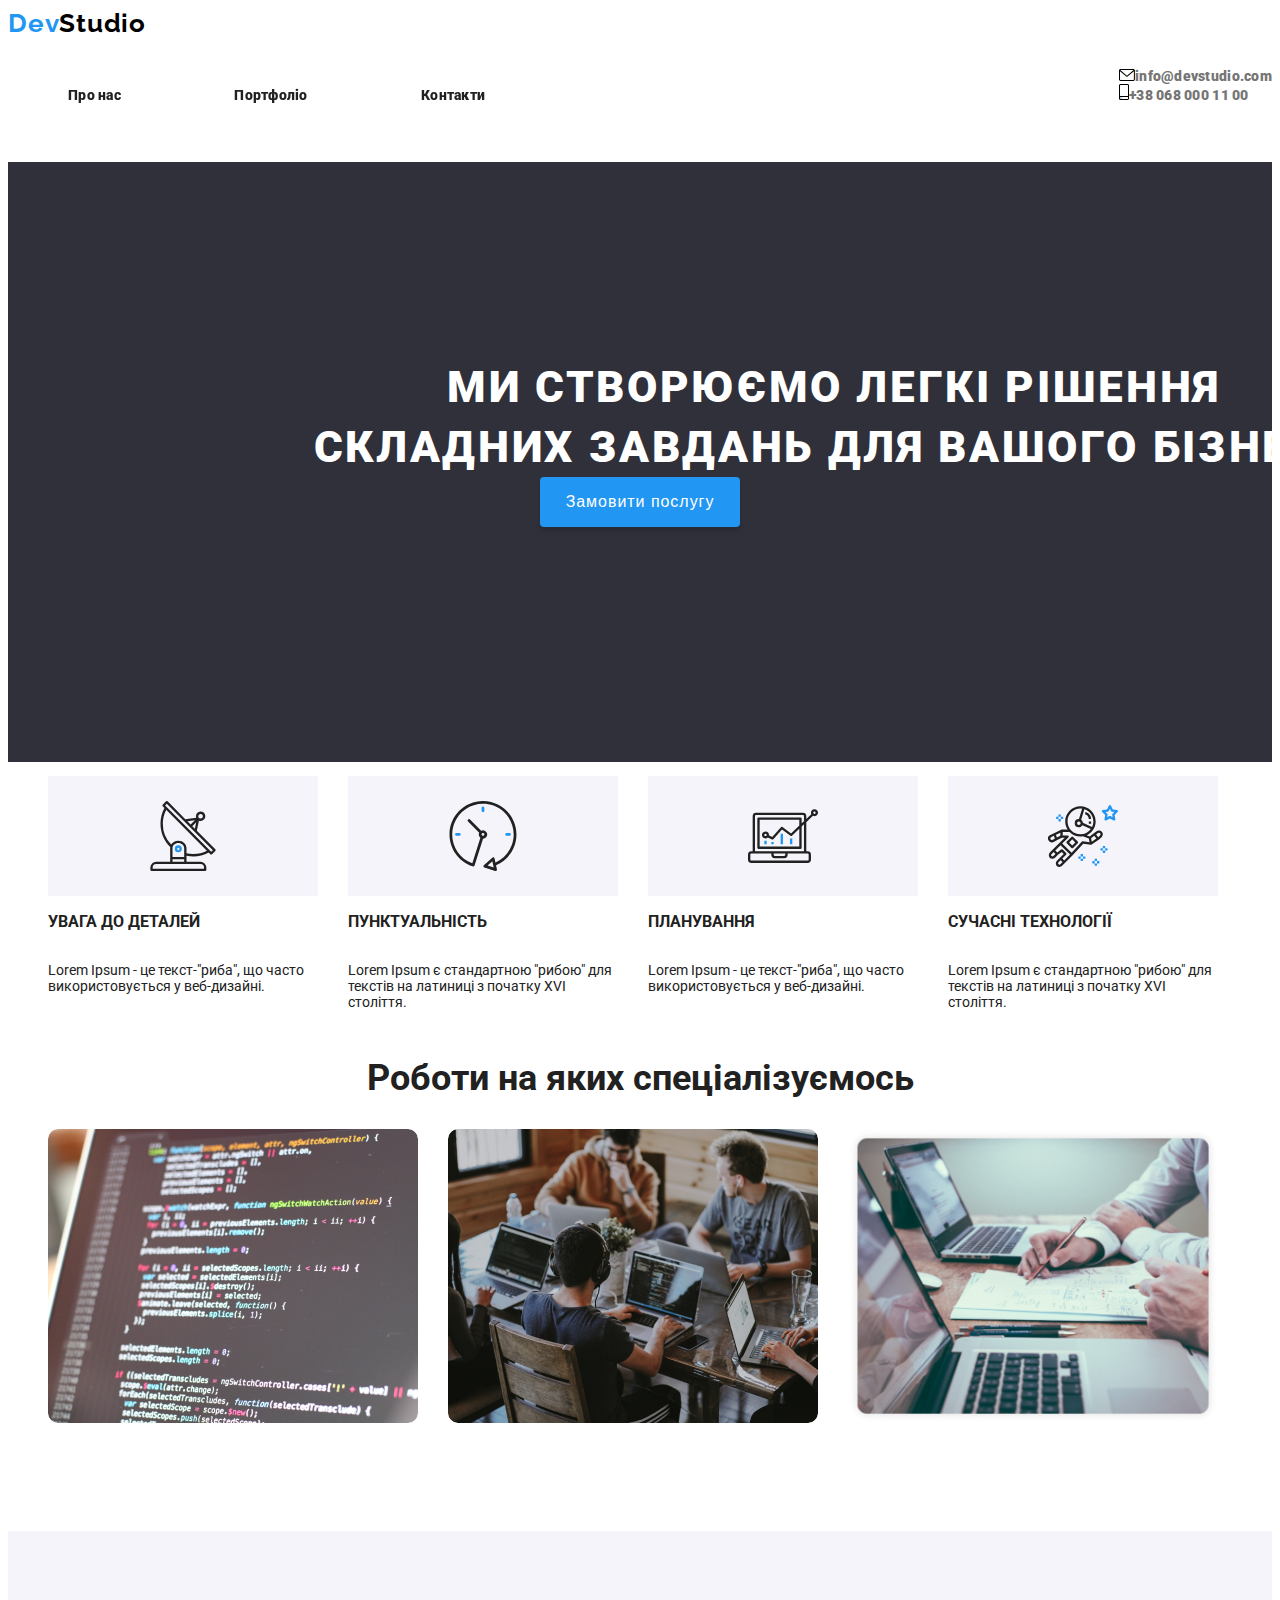
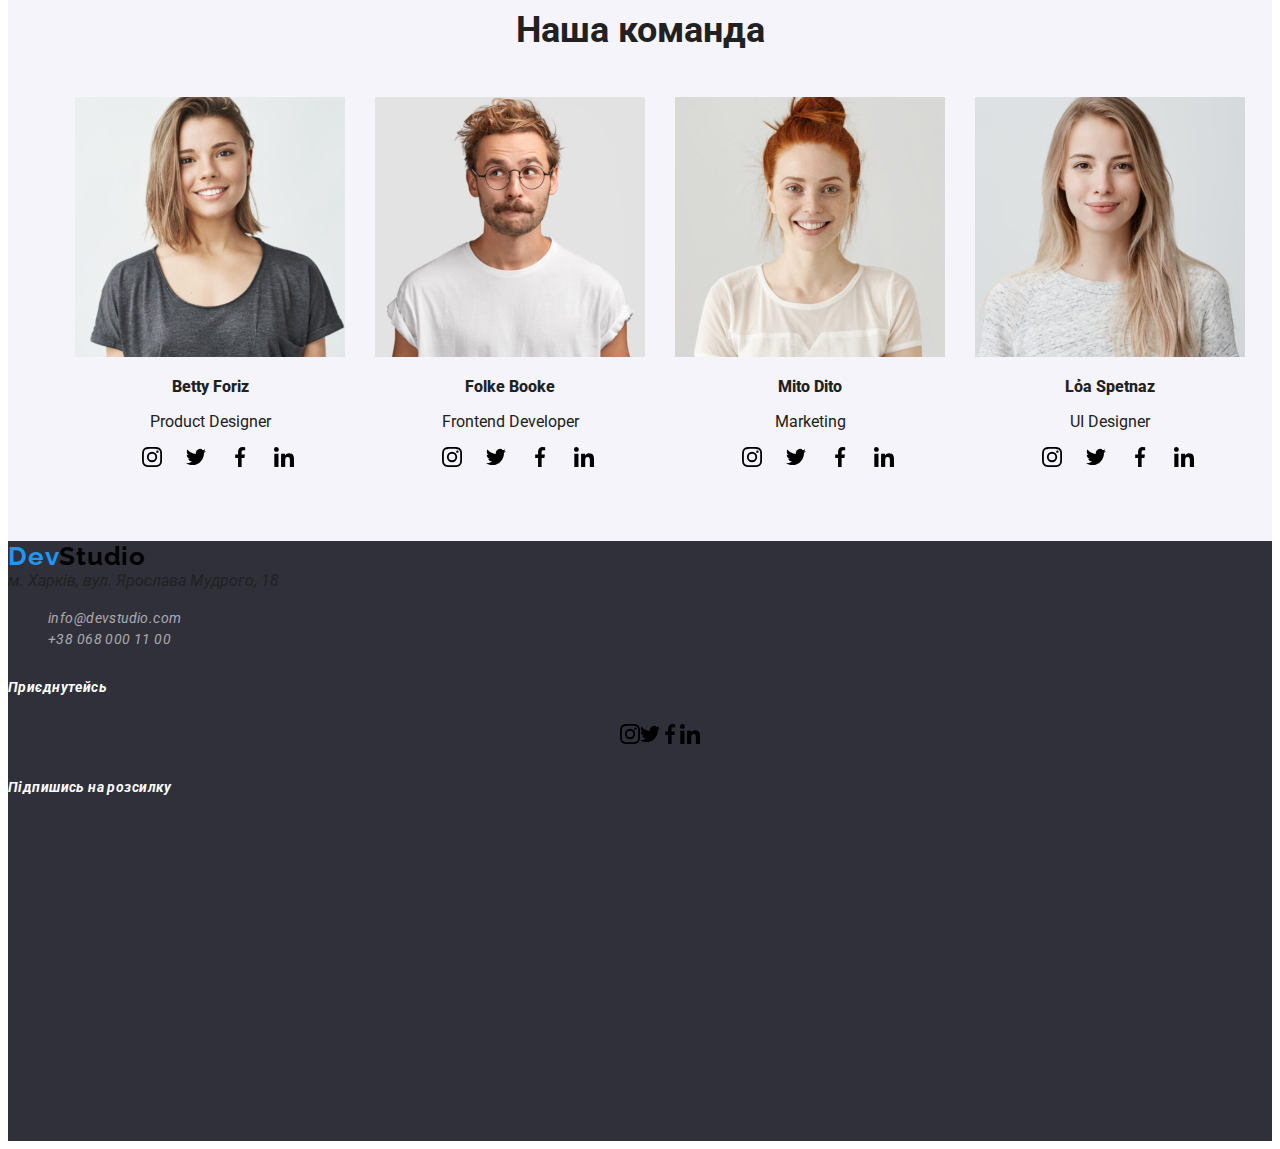
==== commit 69074e4d: "ustal3" ====
--- a/index.html
+++ b/index.html
@@ -51,28 +51,28 @@
                 <ul class="opus">
                     <li>
                         <div>
-                        <svg><use href="./images/sprite.svg#antenna" width="70" height="70"></use></svg>
+                        <svg width="70" height="70"><use href="./images/sprite.svg#antenna" width="70" height="70"></use></svg>
                         </div>
                         <h3>увага до деталей</h3>
                         <p>Lorem Ipsum - це текст-"риба", що часто використовується у веб-дизайні.</p>
                     </li>
                     <li>
                         <div>
-                        <svg><use href="./images/sprite.svg#clock" width="70" height="70"></use></svg>
+                        <svg width="70" height="70"><use href="./images/sprite.svg#clock"></use></svg>
                         </div>                        
                         <h3>пунктуальність</h3>
                         <p>Lorem Ipsum є стандартною "рибою" для текстів на латиниці з початку XVI століття.</p>
                     </li>
                     <li>
                         <div>
-                        <svg><use href="./images/sprite.svg#diagram" width="70" height="70"></use></svg>
+                        <svg width="70" height="70"><use href="./images/sprite.svg#diagram"></use></svg>
                         </div>
                         <h3>планування</h3>
                         <p>Lorem Ipsum - це текст-"риба", що часто використовується у веб-дизайні.</p>
                     </li>
                     <li>
                         <div>
-                        <svg><use href="./images/sprite.svg#astronaut" width="70" height="70"></use></svg>
+                        <svg width="70" height="70"><use href="./images/sprite.svg#astronaut"></use></svg>
                         </div>
                         <h3>сучасні технології</h3>
                         <p>Lorem Ipsum є стандартною "рибою" для текстів на латиниці з початку XVI століття.</p>
--- a/css/styles.css
+++ b/css/styles.css
@@ -460,17 +460,7 @@
 {
 
 }
-.allfooter
-{
-    display: flex;
-    align-items: center;
-    justify-content: space-around;
-    height: 252px;
-    padding: 0;
-    margin: 0;
-}
-
-.specialisation
+specialisation
 {
     display: flex;
     flex-direction: column;
@@ -572,6 +562,7 @@
 .linkconteiner
 {
     display: flex;
+    justify-content: center;
 }
 
 .name {
@@ -580,43 +571,9 @@
         text-align: center;
             width: 100%;
 }
-
-.button-icon {
-    fill: var(--bgs-color);
-}
-
 .link {
     height: 44px;
     width: 44px;
     background-color: var(--wt-color);
     border-radius: 40px;
 }
-
-.logo>span,
-.link:hover {
-    color: var(--st-color);
-    fill: var(--st-color);
-}
-
-
-
-.footerbutton:hover {
-    background-color:#188CE8;
-}
-.allfooter
-{
-    display: flex;
-    align-items: center;
-    justify-content: space-around;
-    height: 252px;
-    padding: 0;
-    margin: 0;
-}
-
-.footerbutscont
-{
-    display: flex;
-    padding: 0px;
-    width: 206px;
-    justify-content: space-between;
-}
